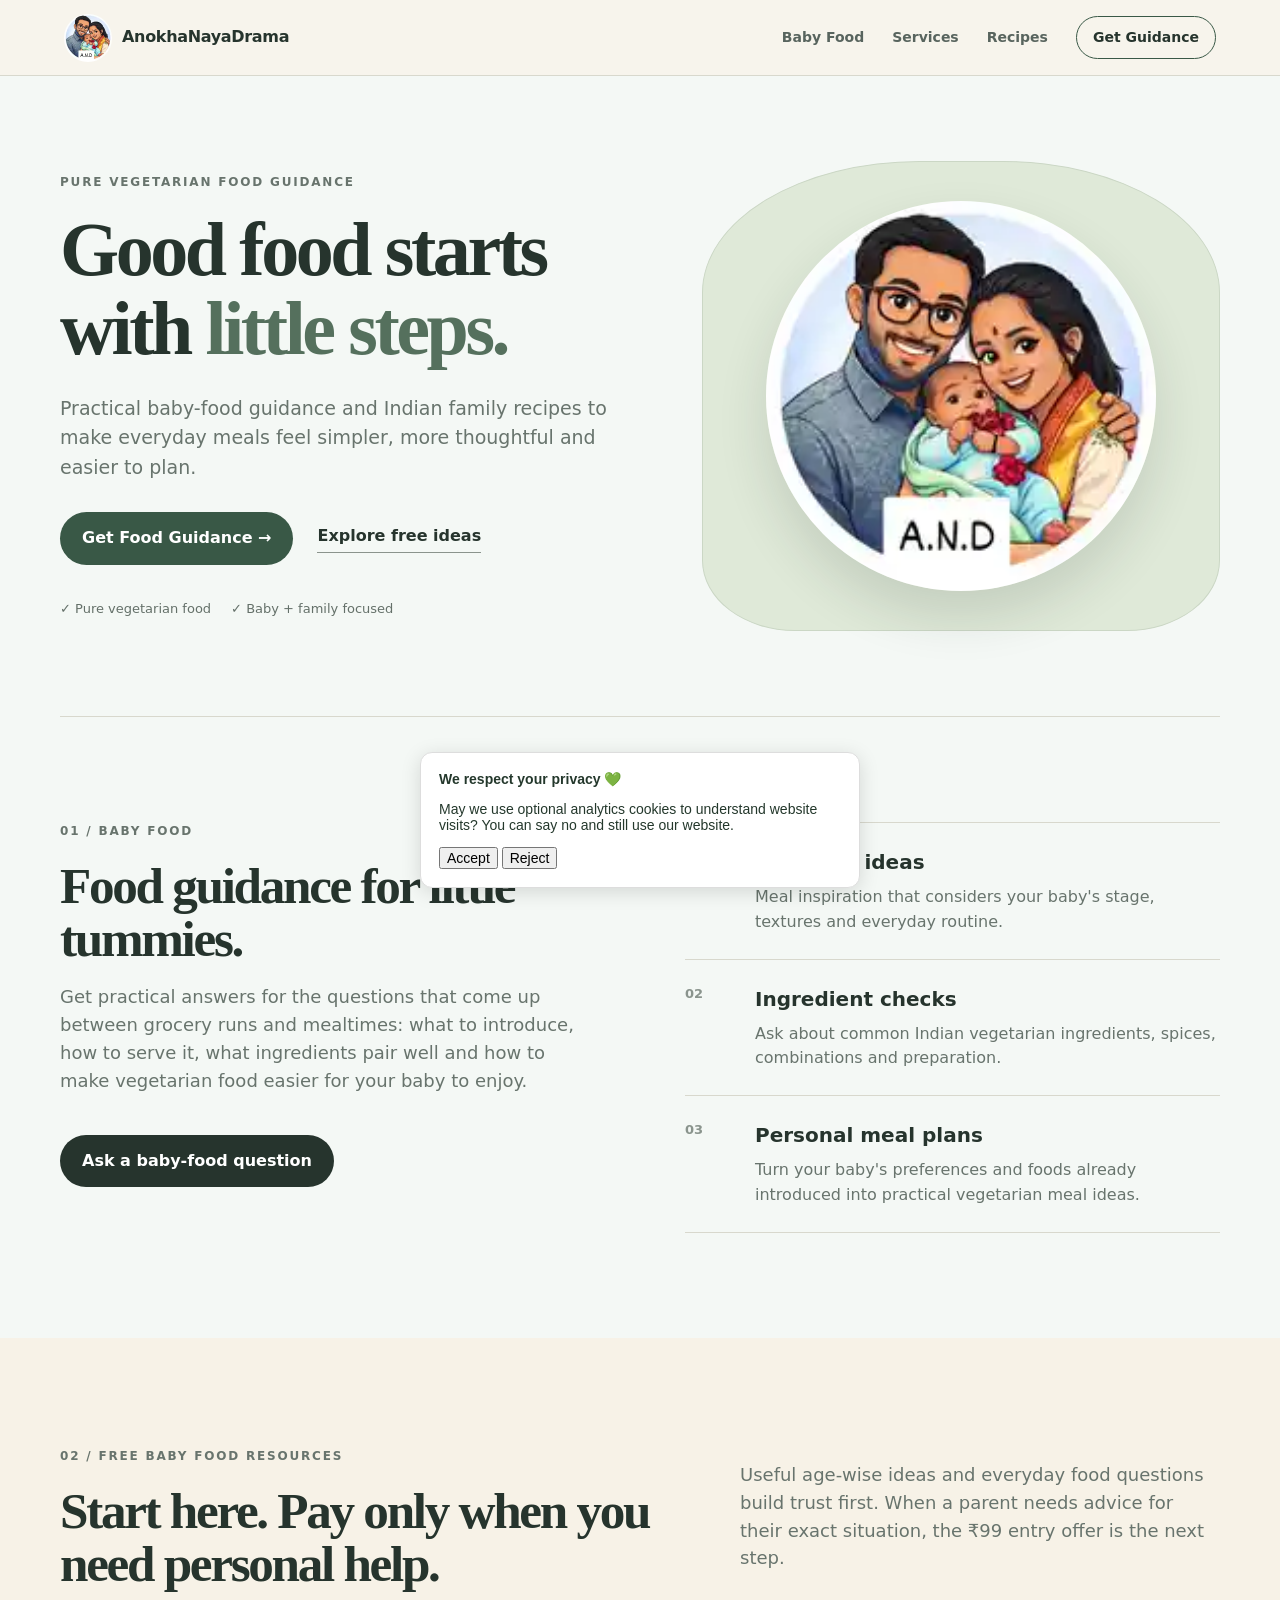
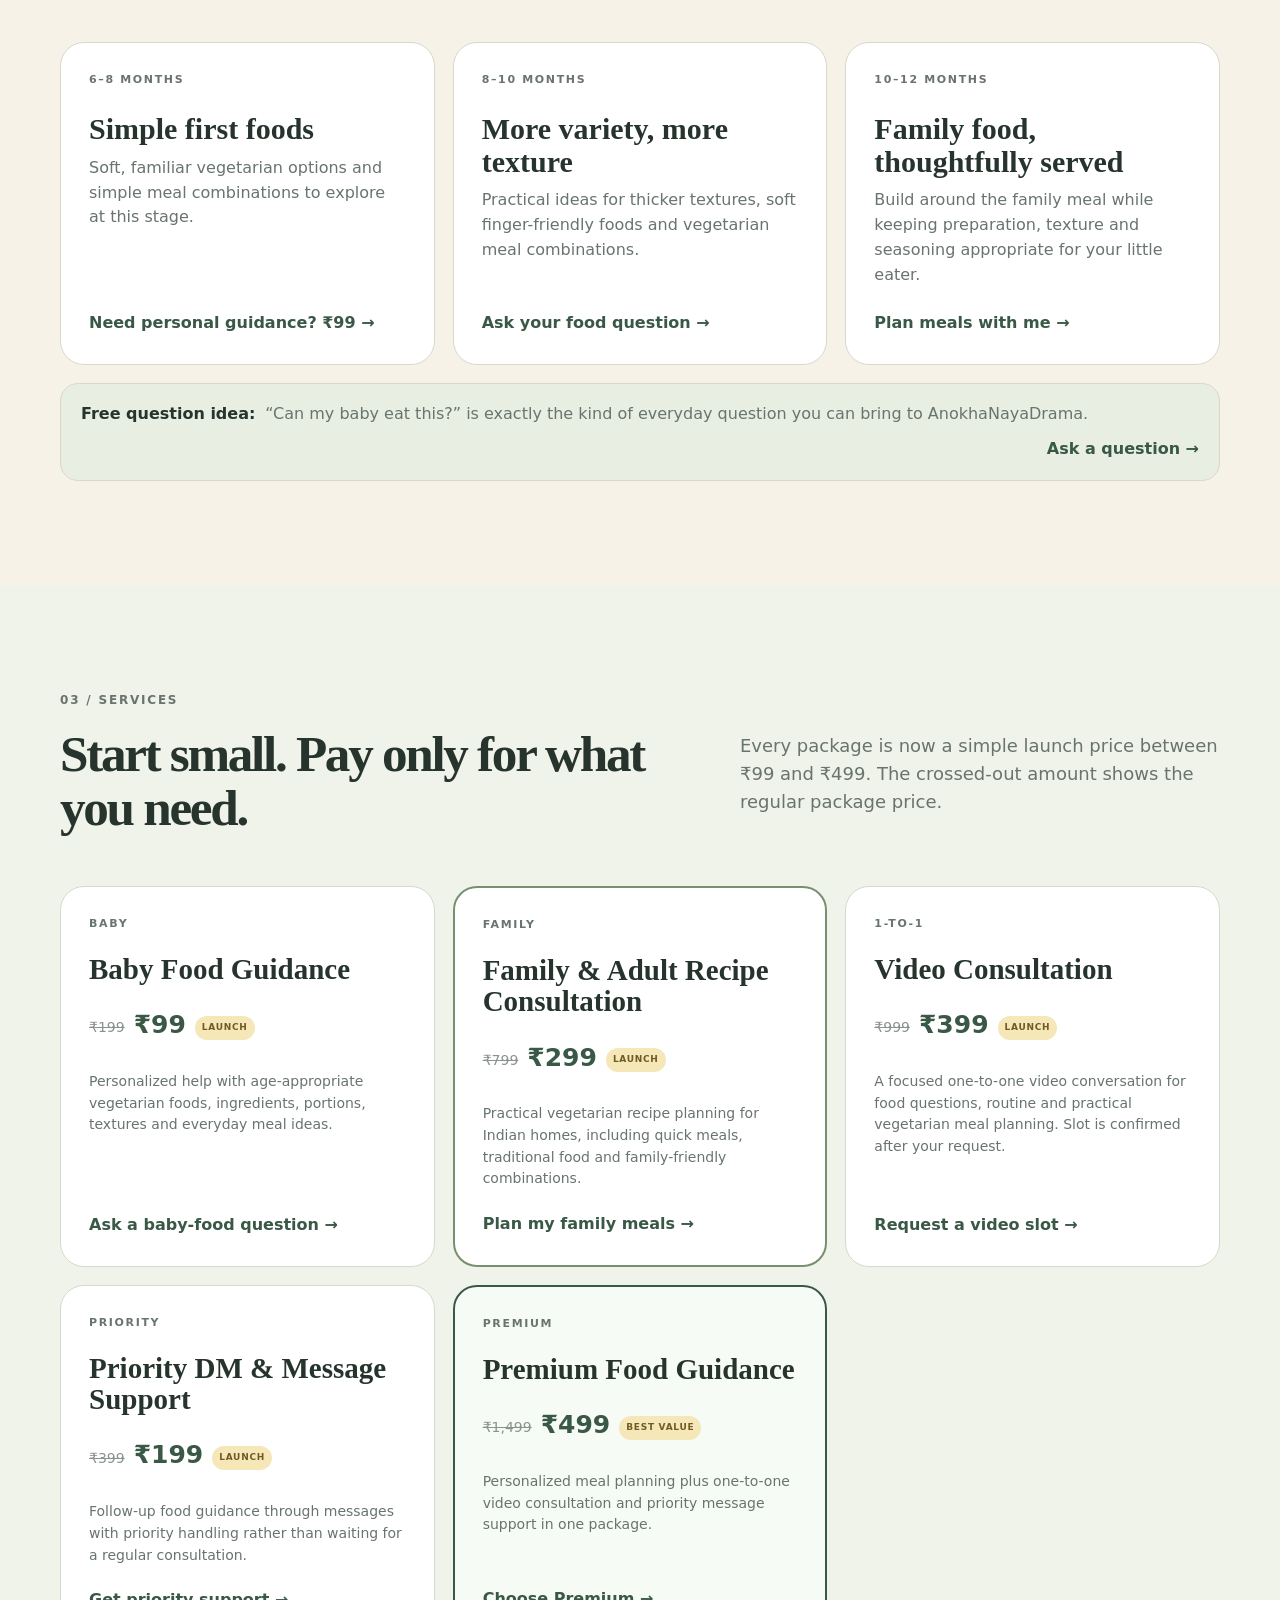
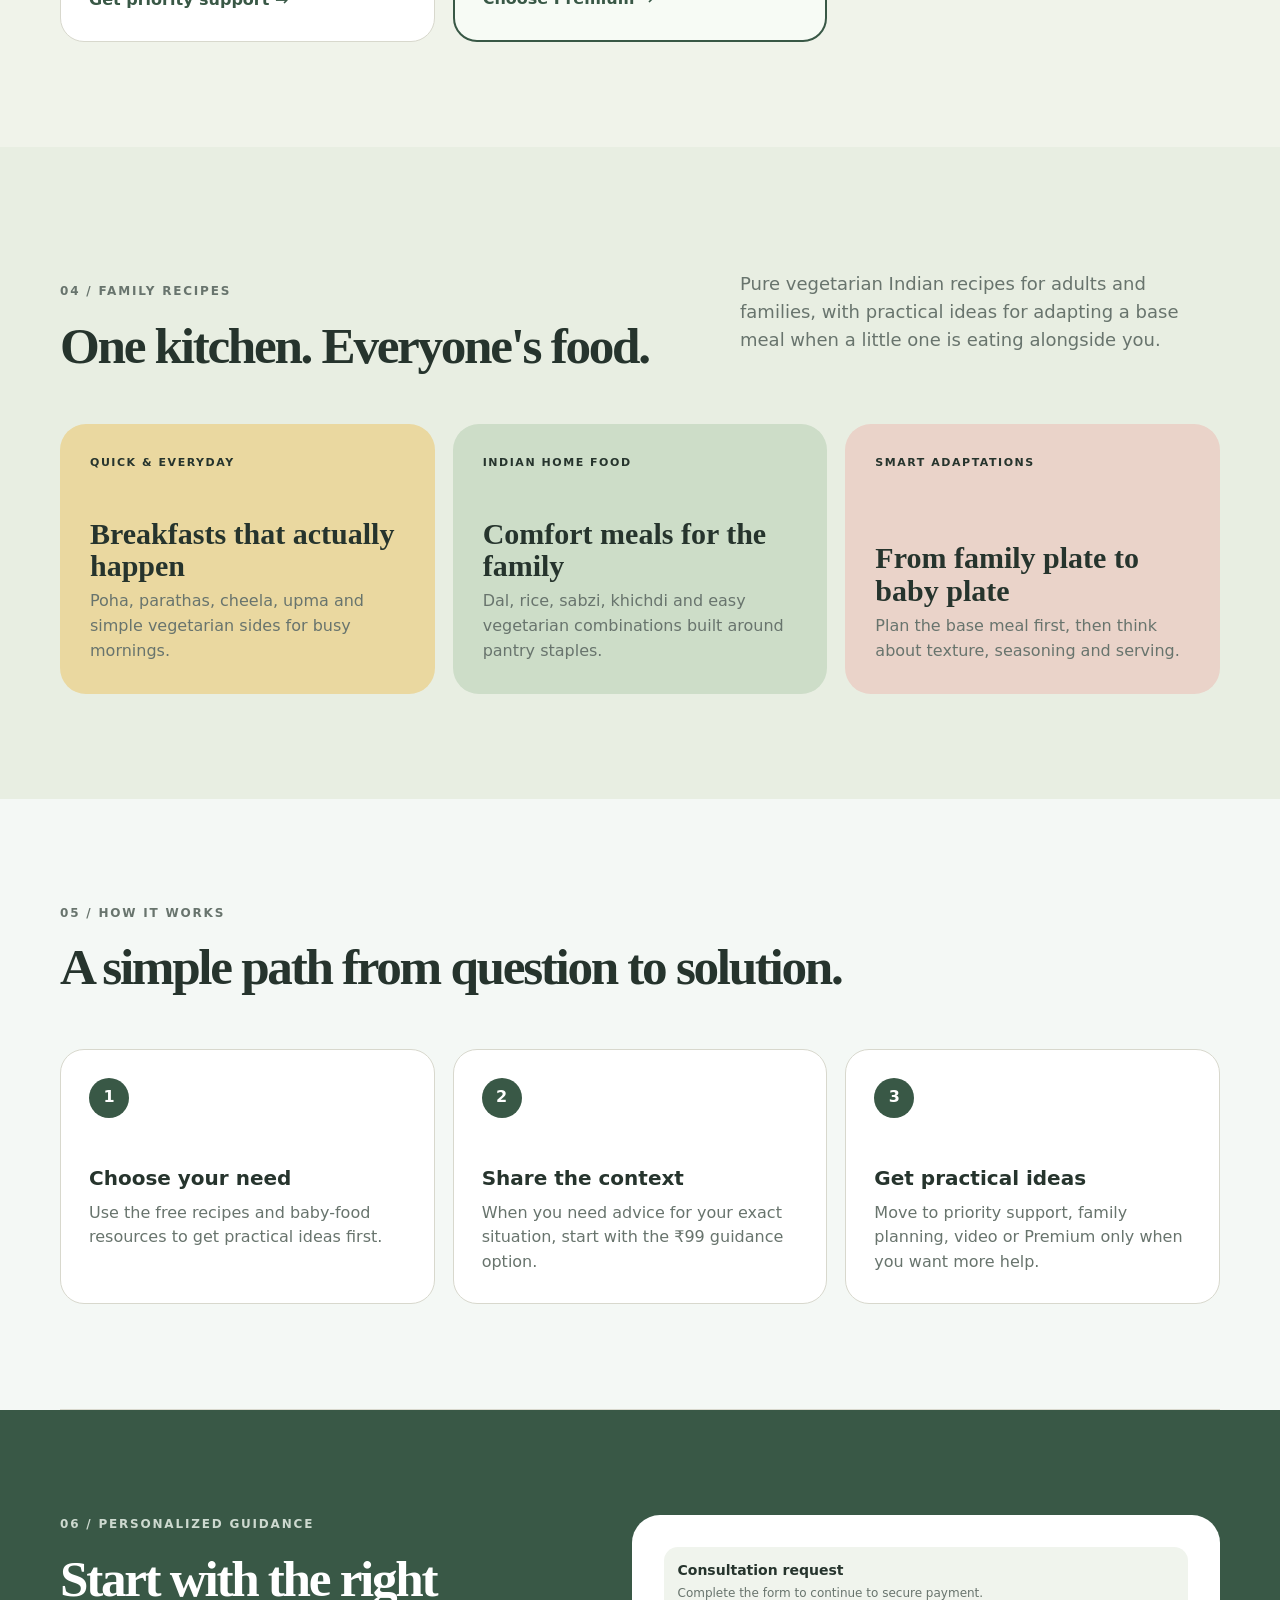
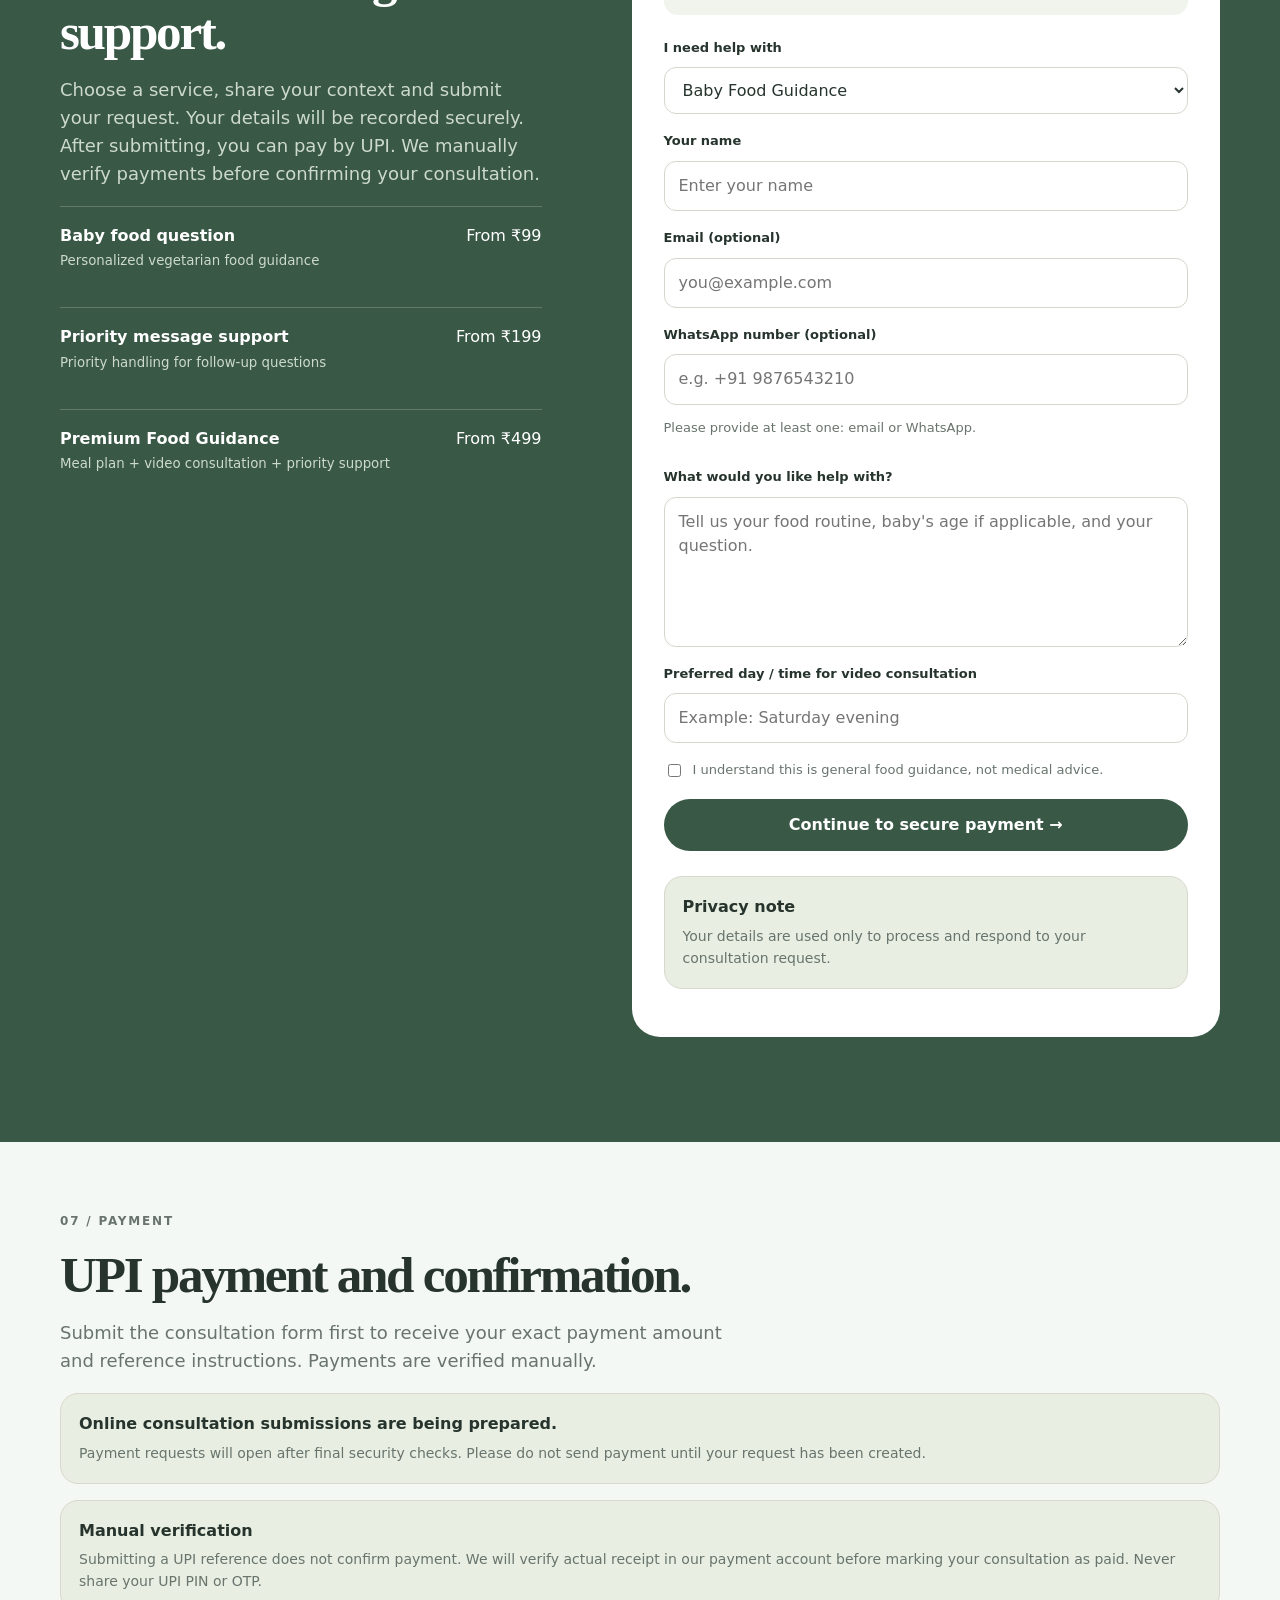
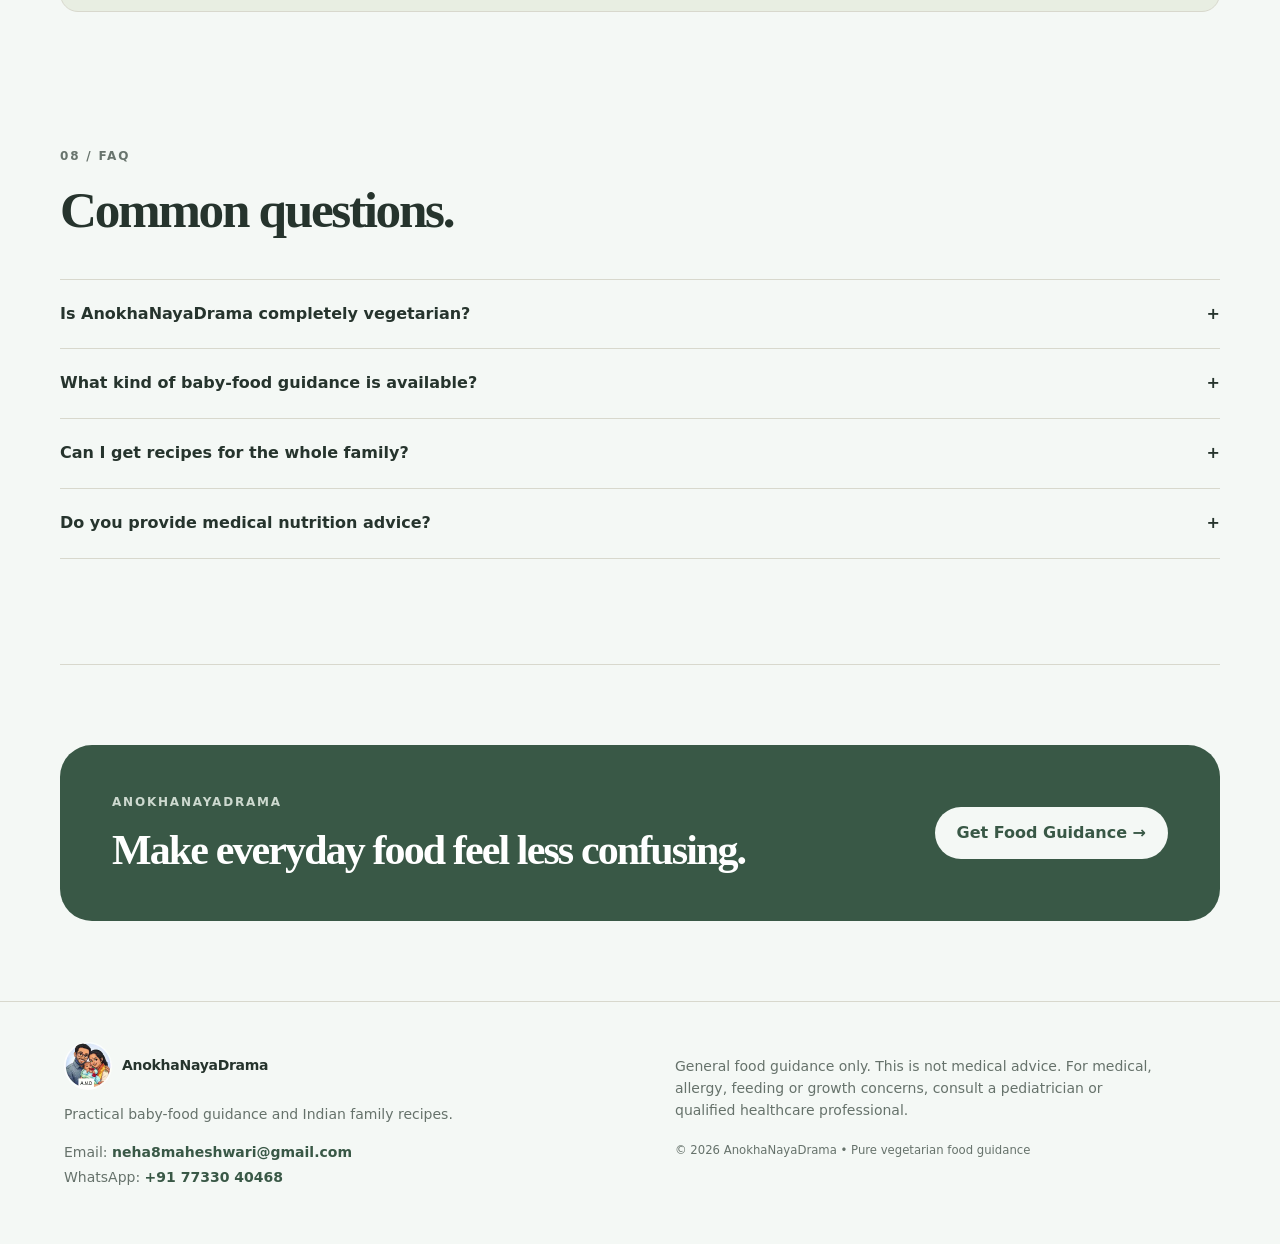
==== index.html @ 4d877fc1 "Add Google Analytics and privacy consent banner" ====
<!doctype html>
<html lang="en">

<head>
  <meta charset="utf-8">
  <meta name="viewport" content="width=device-width, initial-scale=1">
  <title>AnokhaNayaDrama | Pure Vegetarian Baby Food Guidance & Family Recipes</title>
  <meta name="description"
    content="Practical pure vegetarian baby-food guidance, Indian family recipes and personalized food guidance from AnokhaNayaDrama.">
  <meta name="theme-color" content="#f4f8f5">
  <meta property="og:title" content="AnokhaNayaDrama | Food Guidance for Little Tummies & Families">
  <meta property="og:description" content="Pure vegetarian baby-food guidance and practical Indian family recipes.">
  <meta property="og:type" content="website">
  <link rel="icon" href="assets/anokhanayadrama-logo.webp" type="image/webp">
  <link rel="stylesheet" href="styles.css">
  <script src="config.js"></script>
  <script type="application/ld+json">
  {"@context":"https://schema.org","@graph":[{"@type":"Organization","name":"AnokhaNayaDrama","url":"https://anokhanayadrama.naxus.io"},{"@type":"WebSite","name":"AnokhaNayaDrama","url":"https://anokhanayadrama.naxus.io"},{"@type":"ProfessionalService","name":"AnokhaNayaDrama Food Guidance","description":"Pure vegetarian Indian baby food guidance and family recipe planning.","serviceType":"General food guidance and recipe planning"}]}
  </script>
<script>
function startAnalytics() {
  if (window.analyticsStarted) return;
  window.analyticsStarted = true;
  window.dataLayer = window.dataLayer || [];
  function gtag(){dataLayer.push(arguments);}
  gtag('js', new Date());
  gtag('config', 'G-B8L126HL88');
  const s = document.createElement('script');
  s.async = true;
  s.src = 'https://www.googletagmanager.com/gtag/js?id=G-B8L126HL88';
  document.head.appendChild(s);
}
</script>
</head>

<body>
  <header class="site-header"><a class="brand" href="#top"><img class="brand-logo"
        src="assets/anokhanayadrama-logo.webp" alt="AnokhaNayaDrama logo"><span
        class="brand-name">AnokhaNayaDrama</span></a>
    <nav aria-label="Main navigation"><a href="#baby-food">Baby Food</a><a href="#services">Services</a><a
        href="#recipes">Recipes</a><a class="nav-cta" href="#consult">Get Guidance</a></nav>
  </header>
  <main id="top">
    <section class="section-wrap hero">
      <div>
        <p class="eyebrow">PURE VEGETARIAN FOOD GUIDANCE</p>
        <h1>Good food starts with <em>little steps.</em></h1>
        <p class="hero-text">Practical baby-food guidance and Indian family recipes to make everyday meals feel simpler,
          more thoughtful and easier to plan.</p>
        <div class="hero-actions"><a class="button primary" href="#consult">Get Food Guidance →</a><a class="text-link"
            href="#free-resources">Explore free ideas</a></div>
        <div class="trust-row"><span>✓ Pure vegetarian food</span><span>✓ Baby + family focused</span></div>
      </div>
      <div class="hero-card" aria-label="AnokhaNayaDrama family logo"><img class="hero-logo"
          src="assets/anokhanayadrama-logo.webp" alt="AnokhaNayaDrama family logo"></div>
    </section>
    <section id="baby-food" class="section-wrap section split-section">
      <div>
        <p class="eyebrow">01 / BABY FOOD</p>
        <h2>Food guidance for little tummies.</h2>
        <p>Get practical answers for the questions that come up between grocery runs and mealtimes: what to introduce,
          how to serve it, what ingredients pair well and how to make vegetarian food easier for your baby to enjoy.</p>
        <a class="button dark" href="#consult">Ask a baby-food question</a>
      </div>
      <div class="feature-list">
        <article><span>01</span>
          <div>
            <h3>Age-wise ideas</h3>
            <p>Meal inspiration that considers your baby's stage, textures and everyday routine.</p>
          </div>
        </article>
        <article><span>02</span>
          <div>
            <h3>Ingredient checks</h3>
            <p>Ask about common Indian vegetarian ingredients, spices, combinations and preparation.</p>
          </div>
        </article>
        <article><span>03</span>
          <div>
            <h3>Personal meal plans</h3>
            <p>Turn your baby's preferences and foods already introduced into practical vegetarian meal ideas.</p>
          </div>
        </article>
      </div>
    </section>
    <section id="free-resources" class="section free-resources-section">
      <div class="section-wrap">
        <div class="section-heading">
          <div>
            <p class="eyebrow">02 / FREE BABY FOOD RESOURCES</p>
            <h2>Start here. Pay only when you need personal help.</h2>
          </div>
          <p>Useful age-wise ideas and everyday food questions build trust first. When a parent needs advice for their
            exact situation, the ₹99 entry offer is the next step.</p>
        </div>
        <div class="resource-grid">
          <article class="resource-card"><span>6–8 MONTHS</span>
            <h3>Simple first foods</h3>
            <p>Soft, familiar vegetarian options and simple meal combinations to explore at this stage.</p><a
              href="#consult">Need personal guidance? ₹99 →</a>
          </article>
          <article class="resource-card"><span>8–10 MONTHS</span>
            <h3>More variety, more texture</h3>
            <p>Practical ideas for thicker textures, soft finger-friendly foods and vegetarian meal combinations.</p><a
              href="#consult">Ask your food question →</a>
          </article>
          <article class="resource-card"><span>10–12 MONTHS</span>
            <h3>Family food, thoughtfully served</h3>
            <p>Build around the family meal while keeping preparation, texture and seasoning appropriate for your little
              eater.</p><a href="#consult">Plan meals with me →</a>
          </article>
        </div>
        <div class="resource-strip"><strong>Free question idea:</strong><span>“Can my baby eat this?” is exactly the
            kind of everyday question you can bring to AnokhaNayaDrama.</span><a href="#consult">Ask a question →</a>
        </div>
      </div>
    </section>
    <section id="services" class="section services-section launch-pricing">
      <div class="section-wrap">
        <div class="section-heading">
          <div>
            <p class="eyebrow">03 / SERVICES</p>
            <h2>Start small. Pay only for what you need.</h2>
          </div>
          <p>Every package is now a simple launch price between ₹99 and ₹499. The crossed-out amount shows the regular
            package price.</p>
        </div>
        <div class="service-grid">
          <article class="service-card"><span class="service-tag">BABY</span>
            <h3>Baby Food Guidance</h3>
            <div class="price-row"><span class="original-price">₹199</span><strong>₹99</strong><span
                class="launch-badge">LAUNCH</span></div>
            <p>Personalized help with age-appropriate vegetarian foods, ingredients, portions, textures and everyday
              meal ideas.</p><a href="#consult" data-service="Baby Food Guidance">Ask a baby-food question →</a>
          </article>
          <article class="service-card"><span class="service-tag">FAMILY</span>
            <h3>Family &amp; Adult Recipe Consultation</h3>
            <div class="price-row"><span class="original-price">₹799</span><strong>₹299</strong><span
                class="launch-badge">LAUNCH</span></div>
            <p>Practical vegetarian recipe planning for Indian homes, including quick meals, traditional food and
              family-friendly combinations.</p><a href="#consult" data-service="Family & Adult Recipe Consultation">Plan
              my family meals →</a>
          </article>
          <article class="service-card"><span class="service-tag">1-TO-1</span>
            <h3>Video Consultation</h3>
            <div class="price-row"><span class="original-price">₹999</span><strong>₹399</strong><span
                class="launch-badge">LAUNCH</span></div>
            <p>A focused one-to-one video conversation for food questions, routine and practical vegetarian meal
              planning. Slot is confirmed after your request.</p><a href="#consult"
              data-service="1-to-1 Video Consultation">Request a video slot →</a>
          </article>
          <article class="service-card"><span class="service-tag">PRIORITY</span>
            <h3>Priority DM &amp; Message Support</h3>
            <div class="price-row"><span class="original-price">₹399</span><strong>₹199</strong><span
                class="launch-badge">LAUNCH</span></div>
            <p>Follow-up food guidance through messages with priority handling rather than waiting for a regular
              consultation.</p><a href="#consult" data-service="Priority DM & Message Support">Get priority support
              →</a>
          </article>
          <article class="service-card"><span class="service-tag">PREMIUM</span>
            <h3>Premium Food Guidance</h3>
            <div class="price-row"><span class="original-price">₹1,499</span><strong>₹499</strong><span
                class="launch-badge">BEST VALUE</span></div>
            <p>Personalized meal planning plus one-to-one video consultation and priority message support in one
              package.</p><a href="#consult" data-service="Premium Food Guidance">Choose Premium →</a>
          </article>
        </div>
      </div>
    </section>
    <section id="recipes" class="section recipes-section">
      <div class="section-wrap">
        <div class="section-heading">
          <div>
            <p class="eyebrow">04 / FAMILY RECIPES</p>
            <h2>One kitchen. Everyone's food.</h2>
          </div>
          <p>Pure vegetarian Indian recipes for adults and families, with practical ideas for adapting a base meal when
            a little one is eating alongside you.</p>
        </div>
        <div class="recipe-grid">
          <article class="recipe-card card-sun"><span>QUICK &amp; EVERYDAY</span>
            <h3>Breakfasts that actually happen</h3>
            <p>Poha, parathas, cheela, upma and simple vegetarian sides for busy mornings.</p>
          </article>
          <article class="recipe-card card-leaf"><span>INDIAN HOME FOOD</span>
            <h3>Comfort meals for the family</h3>
            <p>Dal, rice, sabzi, khichdi and easy vegetarian combinations built around pantry staples.</p>
          </article>
          <article class="recipe-card card-spice"><span>SMART ADAPTATIONS</span>
            <h3>From family plate to baby plate</h3>
            <p>Plan the base meal first, then think about texture, seasoning and serving.</p>
          </article>
        </div>
      </div>
    </section>
    <section id="how-it-works" class="section-wrap section process-section">
      <p class="eyebrow">05 / HOW IT WORKS</p>
      <h2>A simple path from question to solution.</h2>
      <div class="steps">
        <div><b>1</b>
          <h3>Choose your need</h3>
          <p>Use the free recipes and baby-food resources to get practical ideas first.</p>
        </div>
        <div><b>2</b>
          <h3>Share the context</h3>
          <p>When you need advice for your exact situation, start with the ₹99 guidance option.</p>
        </div>
        <div><b>3</b>
          <h3>Get practical ideas</h3>
          <p>Move to priority support, family planning, video or Premium only when you want more help.</p>
        </div>
      </div>
    </section>
    <section id="consult" class="section consult-section">
      <div class="section-wrap consult-grid">
        <div>
          <p class="eyebrow">06 / PERSONALIZED GUIDANCE</p>
          <h2>Start with the right support.</h2>
          <p class="consult-intro">Choose a service, share your context and submit your request. Your details will be
            recorded securely. After submitting, you can pay by UPI. We manually verify payments before confirming your
            consultation.</p>
          <div class="price-note"><strong>Baby food question</strong><span>From ₹99</span><small>Personalized vegetarian
              food guidance</small></div>
          <div class="price-note"><strong>Priority message support</strong><span>From ₹199</span><small>Priority
              handling for follow-up questions</small></div>
          <div class="price-note"><strong>Premium Food Guidance</strong><span>From ₹499</span><small>Meal plan + video
              consultation + priority support</small></div>
        </div>
        <form id="consult-form" class="consult-form">
          <div class="form-heading"><strong>Consultation request</strong><span>Complete the form to continue to secure
              payment.</span></div><label for="track">I need help with</label><select id="track" name="service"
            required>
            <option>Baby Food Guidance</option>
            <option>Family &amp; Adult Recipe Consultation</option>
            <option>1-to-1 Video Consultation</option>
            <option>Priority DM &amp; Message Support</option>
            <option>Premium Food Guidance</option>
          </select><label for="name">Your name</label><input id="name" name="name" required minlength="2"
            maxlength="100" placeholder="Enter your name"><label for="email">Email (optional)</label><input id="email"
            name="email" type="email" maxlength="254" autocomplete="email" placeholder="you@example.com"><label
            for="whatsapp">WhatsApp number (optional)</label><input id="whatsapp" name="whatsapp" type="tel"
            maxlength="30" autocomplete="tel" placeholder="e.g. +91 9876543210"><small class="field-help">Please provide
            at least one: email or WhatsApp.</small><label for="question">What would you like help
            with?</label><textarea id="question" name="details" required minlength="10" maxlength="2000" rows="5"
            placeholder="Tell us your food routine, baby's age if applicable, and your question."></textarea><label
            for="preferredSlot">Preferred day / time for video consultation</label><input id="preferredSlot"
            name="preferredSlot" maxlength="200" placeholder="Example: Saturday evening"><label class="check"><input
              type="checkbox" id="consent" required><span>I understand this is general food guidance, not medical
              advice.</span></label>

          <div class="cf-turnstile" data-sitekey="0x4AAAAAAFvsqu5qs-dmxgSx" data-theme="light">
          </div>

          <button id="submit-btn" class="button primary full" type="submit">Continue to secure
            payment →</button>
          <p id="form-message" class="form-error" role="alert" hidden></p>
          <p class="payment-note"><strong>Privacy note</strong><span>Your details are used only to process and respond
              to your consultation request.</span></p>
        </form>
      </div>
    </section>
    <section id="payment" class="section-wrap section payment-section">
      <p class="eyebrow">07 / PAYMENT</p>
      <h2>UPI payment and confirmation.</h2>
      <p class="payment-intro">Submit the consultation form first to receive your exact payment amount and reference
        instructions. Payments are verified manually.</p>
      <div id="payment-panel" class="upi-panel" hidden>
        <div id="payment-steps">
        <p class="eyebrow">YOUR CONSULTATION REQUEST</p>
        <h3 id="payment-service"></h3>
        <p>Amount to pay: <strong id="payment-amount"></strong></p>
        <p class="field-help">UPI ID: <strong>7733040468@ybl</strong> · Confirm the recipient name and amount in your
          UPI app before paying.</p>
        <div class="upi-actions">
          <a id="upi-pay-link" class="button primary" href="#payment">Pay Now with UPI</a>
          <div class="upi-qr-box"><img id="upi-qr" alt="UPI payment QR code" width="200" height="200">
            <p>Scan this QR using a UPI app. Confirm the amount before paying.</p>
          </div>
        </div>
        <form id="reference-form" class="reference-form">
          <label for="upi-reference">After payment, enter the last 4 digits of your UPI transaction ID / UTR</label>
          <input id="upi-reference" name="upiReference" required minlength="4" maxlength="4" inputmode="numeric"
            pattern="[0-9]{4}" autocomplete="off" placeholder="Last 4 digits, e.g. 4821">
          <button id="reference-submit" class="button primary" type="submit">Submit payment reference</button>
          <p id="reference-message" role="status" hidden></p>
        </form>
        </div>
        <div id="payment-done" hidden>
          <p class="eyebrow">THANK YOU</p>
          <h3>We have received your payment details.</h3>
          <p id="payment-done-text"></p>
          <p class="field-help">Your payment is safe with us. There's no need to pay again.</p>
        </div>
      </div>
      <p id="payment-gate-note" class="payment-note"><strong>Online consultation submissions are being
          prepared.</strong><span>Payment requests will open after final security checks. Please do not send payment
          until your request has been created.</span></p>
      <div class="payment-note"><strong>Manual verification</strong><span>Submitting a UPI reference does not confirm
          payment. We will verify actual receipt in our payment account before marking your consultation as paid. Never
          share your UPI PIN or OTP.</span></div>
    </section>
    <section class="section-wrap section faq-section">
      <p class="eyebrow">08 / FAQ</p>
      <h2>Common questions.</h2>
      <div class="faq-list">
        <details>
          <summary>Is AnokhaNayaDrama completely vegetarian?<span>+</span></summary>
          <p>Yes. AnokhaNayaDrama is focused on pure vegetarian food guidance and recipes for babies, adults and
            families.</p>
        </details>
        <details>
          <summary>What kind of baby-food guidance is available?<span>+</span></summary>
          <p>Practical questions about age-appropriate foods, meal ideas, ingredients, spices, portions, textures and
            everyday feeding routines. Medical, allergy or growth concerns should be discussed with a pediatrician or
            qualified dietitian.</p>
        </details>
        <details>
          <summary>Can I get recipes for the whole family?<span>+</span></summary>
          <p>Yes. AnokhaNayaDrama covers Indian home-style adult and family recipes, including quick meals and ways to
            adapt a family dish for a younger eater.</p>
        </details>
        <details>
          <summary>Do you provide medical nutrition advice?<span>+</span></summary>
          <p>No. The service is for general food guidance and recipe planning, not diagnosis or treatment. For medical
            conditions, allergies, feeding difficulties or growth concerns, please consult a qualified healthcare
            professional.</p>
        </details>
      </div>
    </section>
    <section class="final-cta section-wrap">
      <div>
        <p class="eyebrow">ANOKHANAYADRAMA</p>
        <h2>Make everyday food feel less confusing.</h2>
      </div><a class="button light" href="#consult">Get Food Guidance →</a>
    </section>
  </main>
  <footer class="footer">
    <div>
      <div class="brand"><img class="brand-logo" src="assets/anokhanayadrama-logo.webp" alt="AnokhaNayaDrama logo"><span
          class="brand-name">AnokhaNayaDrama</span></div>
      <p>Practical baby-food guidance and Indian family recipes.</p>
      <p class="footer-contact">Email: <a
          href="mailto:neha8maheshwari@gmail.com">neha8maheshwari@gmail.com</a><br>WhatsApp: <a
          href="https://wa.me/917733040468" target="_blank" rel="noopener">+91 77330 40468</a></p>
    </div>
    <div>
      <p>General food guidance only. This is not medical advice. For medical, allergy, feeding or growth concerns,
        consult a pediatrician or qualified healthcare professional.</p><small>© 2026 AnokhaNayaDrama • Pure vegetarian
        food guidance</small>
    </div>
  </footer>

  <script src="https://challenges.cloudflare.com/turnstile/v0/api.js" async defer>
  </script>

  <script src="app.js" defer></script>
<div id="cookie-banner" role="dialog" aria-label="Privacy choices" style="position:fixed;bottom:12px;left:12px;right:12px;max-width:440px;margin:auto;background:white;color:#24382c;padding:18px;border:1px solid #ddd;border-radius:12px;box-shadow:0 4px 20px #0002;z-index:9999;font:14px Arial,sans-serif">
  <strong>We respect your privacy 💚</strong>
  <p>May we use optional analytics cookies to understand website visits? You can say no and still use our website.</p>
  <button type="button" id="accept-analytics">Accept</button>
  <button type="button" id="reject-analytics">Reject</button>
</div>
<script>
(function () {
  const banner = document.getElementById('cookie-banner');
  const choice = localStorage.getItem('analytics-consent');
  if (choice === 'accepted') {
    banner.hidden = true;
    banner.style.display = 'none';
    startAnalytics();
  } else if (choice === 'rejected') {
    banner.hidden = true;
    banner.style.display = 'none';
  }
  document.getElementById('accept-analytics').onclick = function () {
    localStorage.setItem('analytics-consent', 'accepted');
    banner.style.display = 'none';
    startAnalytics();
  };
  document.getElementById('reject-analytics').onclick = function () {
    localStorage.setItem('analytics-consent', 'rejected');
    banner.style.display = 'none';
  };
})();
</script>
</body>

</html>
---- styles.css ----
:root {
    font-family: 'DM Sans', system-ui, sans-serif;
    color: #26342d;
    background: #f4f8f5;
    font-synthesis: none;
    --ink: #26342d;
    --muted: #68746d;
    --paper: #f4f8f5;
    --sage: #dfe9d8;
    --green: #395846;
    --sun: #ead8a0;
    --rose: #ead3c9;
    --line: #d8d8cd
}

* {
    box-sizing: border-box
}

html {
    scroll-behavior: smooth
}

body {
    margin: 0;
    background: var(--paper);
    color: var(--ink);
    font-size: 16px;
    line-height: 1.55
}

a {
    color: inherit;
    text-decoration: none
}

button,
input,
select,
textarea {
    font: inherit
}

.site-header {
    height: 76px;
    display: flex;
    align-items: center;
    justify-content: space-between;
    padding: 0 5vw;
    border-bottom: 1px solid var(--line);
    background: rgba(247, 244, 236, .96);
    position: sticky;
    top: 0;
    z-index: 10
}

.brand {
    display: flex;
    align-items: center;
    gap: 10px;
    font-weight: 700;
    letter-spacing: -.02em
}

.brand-logo {
    width: 48px;
    height: 48px;
    object-fit: cover;
    border-radius: 50%
}

.brand-name {
    white-space: nowrap
}

.brand-mark {
    width: 34px;
    height: 34px;
    border-radius: 50%;
    display: grid;
    place-items: center;
    background: var(--green);
    color: #fff;
    font-family: Georgia, serif;
    font-size: 19px
}

nav {
    display: flex;
    align-items: center;
    gap: 28px;
    font-size: 14px;
    font-weight: 600
}

nav a:not(.nav-cta) {
    color: #58645e
}

.nav-cta {
    padding: 10px 16px;
    border: 1px solid var(--green);
    border-radius: 999px
}

.section-wrap {
    width: min(1160px, calc(100% - 40px));
    margin-inline: auto
}

.hero {
    min-height: 640px;
    display: grid;
    grid-template-columns: 1.05fr .95fr;
    gap: 70px;
    align-items: center;
    padding: 78px 0
}

.eyebrow {
    font-size: 12px;
    font-weight: 700;
    letter-spacing: .15em;
    color: #68746d;
    margin: 0 0 18px
}

.hero h1,
h2 {
    font-family: 'Playfair Display', Georgia, serif;
    letter-spacing: -.045em;
    line-height: 1.04;
    margin: 0
}

.hero h1 {
    font-size: clamp(46px, 6vw, 76px);
    max-width: 700px
}

.hero h1 em {
    color: #55705d;
    font-style: normal
}

.hero-text {
    font-size: 19px;
    color: var(--muted);
    max-width: 650px;
    margin: 26px 0 30px
}

.hero-actions {
    display: flex;
    align-items: center;
    gap: 24px;
    flex-wrap: wrap
}

.button {
    display: inline-flex;
    align-items: center;
    justify-content: center;
    gap: 12px;
    border: 0;
    border-radius: 999px;
    padding: 14px 22px;
    font-weight: 700;
    cursor: pointer
}

.button.primary {
    background: var(--green);
    color: #fff
}

.button.dark {
    background: var(--ink);
    color: #fff;
    margin-top: 22px
}

.button.light {
    background: #f4f8f5;
    color: var(--green)
}

.full {
    width: 100%
}

.text-link {
    font-weight: 700;
    border-bottom: 1px solid #8b948d;
    padding-bottom: 3px
}

.trust-row {
    display: flex;
    gap: 20px;
    flex-wrap: wrap;
    margin-top: 34px;
    color: #647069;
    font-size: 13px
}

.hero-card {
    height: 470px;
    border-radius: 42% 42% 18% 18% / 28% 28% 15% 15%;
    background: var(--sage);
    position: relative;
    display: grid;
    place-items: center;
    border: 1px solid #cbd7c5
}

.hero-logo {
    width: min(86%, 390px);
    height: auto;
    border-radius: 50%;
    box-shadow: 0 25px 50px rgba(38, 52, 45, .14)
}

.hero-bowl {
    width: 260px;
    height: 260px;
    border-radius: 50%;
    background: #ffffff;
    box-shadow: 0 25px 50px rgba(38, 52, 45, .12);
    display: flex;
    flex-direction: column;
    align-items: center;
    justify-content: center;
    text-align: center;
    transform: rotate(-5deg)
}

.hero-bowl span {
    font-size: 13px;
    color: #8b6d38;
    letter-spacing: .18em
}

.hero-bowl strong {
    font-family: 'Playfair Display', serif;
    font-size: 30px;
    line-height: 1.05;
    margin: 10px 0
}

.hero-bowl small {
    color: var(--muted)
}

.food-orbit {
    position: absolute;
    width: 72px;
    height: 72px;
    border-radius: 50%;
    display: grid;
    place-items: center;
    background: #ffffff;
    font-size: 30px;
    box-shadow: 0 12px 28px rgba(38, 52, 45, .12)
}

.orbit-one {
    top: 52px;
    left: 36px
}

.orbit-two {
    right: 32px;
    top: 160px
}

.orbit-three {
    bottom: 48px;
    left: 55px
}

.section {
    padding: 105px 0
}

.split-section {
    display: grid;
    grid-template-columns: 1fr 1fr;
    gap: 90px;
    border-top: 1px solid var(--line)
}

h2 {
    font-size: clamp(38px, 4vw, 58px)
}

.split-section>div:first-child p:not(.eyebrow),
.section-heading>p,
.process-section>p:not(.eyebrow),
.consult-intro {
    color: var(--muted);
    font-size: 18px;
    max-width: 580px
}

.feature-list {
    display: grid;
    gap: 0
}

.feature-list article {
    display: grid;
    grid-template-columns: 50px 1fr;
    gap: 20px;
    padding: 24px 0;
    border-top: 1px solid var(--line)
}

.feature-list article:last-child {
    border-bottom: 1px solid var(--line)
}

.feature-list span {
    font-size: 13px;
    font-weight: 700;
    color: #8a948d
}

.feature-list h3,
.steps h3,
.recipe-card h3 {
    margin: 0 0 7px;
    font-size: 20px
}

.feature-list p,
.steps p,
.recipe-card p {
    margin: 0;
    color: var(--muted)
}

.recipes-section {
    background: #e8eee2
}

.section-heading {
    display: grid;
    grid-template-columns: 1fr .8fr;
    gap: 80px;
    align-items: end
}

.recipe-grid {
    display: grid;
    grid-template-columns: repeat(3, 1fr);
    gap: 18px;
    margin-top: 52px
}

.recipe-card {
    min-height: 270px;
    border-radius: 26px;
    padding: 30px;
    display: flex;
    flex-direction: column;
    justify-content: flex-end
}

.recipe-card span {
    font-size: 11px;
    letter-spacing: .14em;
    font-weight: 700;
    margin-bottom: auto
}

.recipe-card h3 {
    font-family: 'Playfair Display', Georgia, serif;
    font-size: 30px;
    line-height: 1.08
}

.card-sun {
    background: var(--sun)
}

.card-leaf {
    background: #cdddc8
}

.card-spice {
    background: var(--rose)
}

.process-section {
    border-bottom: 1px solid var(--line)
}

.steps {
    display: grid;
    grid-template-columns: repeat(3, 1fr);
    gap: 18px;
    margin-top: 55px
}

.steps>div {
    background: #ffffff;
    border: 1px solid var(--line);
    border-radius: 24px;
    padding: 28px
}

.steps b {
    display: grid;
    place-items: center;
    width: 40px;
    height: 40px;
    border-radius: 50%;
    background: var(--green);
    color: #fff;
    margin-bottom: 45px
}

.consult-section {
    background: var(--green);
    color: #fff
}

.consult-grid {
    display: grid;
    grid-template-columns: .9fr 1.1fr;
    gap: 90px
}

.consult-section .eyebrow,
.consult-section .consult-intro {
    color: #cdd9cf
}

.consult-section h2 {
    max-width: 550px
}

.price-note {
    padding: 17px 0;
    border-top: 1px solid rgba(255, 255, 255, .2);
    display: grid;
    grid-template-columns: 1fr auto;
    gap: 3px 20px;
    margin-top: 18px
}

.price-note small {
    grid-column: 1/-1;
    color: #cdd9cf
}

.consult-form {
    background: #ffffff;
    color: var(--ink);
    border-radius: 28px;
    padding: 32px;
    display: grid;
    gap: 9px
}

.consult-form label {
    font-size: 13px;
    font-weight: 700;
    margin-top: 8px
}

.consult-form input:not([type=checkbox]),
.consult-form select,
.consult-form textarea {
    width: 100%;
    border: 1px solid #d5d7ce;
    border-radius: 12px;
    background: #fff;
    padding: 12px 14px;
    color: var(--ink);
    outline: none
}

.consult-form input:focus,
.consult-form select:focus,
.consult-form textarea:focus {
    border-color: var(--green);
    box-shadow: 0 0 0 3px rgba(57, 88, 70, .12)
}

.check {
    display: flex;
    align-items: flex-start;
    gap: 9px;
    font-weight: 400 !important;
    color: var(--muted)
}

.check input {
    margin-top: 4px
}

.success {
    background: #e5f0df;
    border-radius: 12px;
    padding: 14px;
    color: #31523d;
    font-size: 14px;
    display: grid;
    gap: 8px
}

.payment-success .button {
    width: 100%;
    margin-top: 4px
}

.payment-success span {
    color: #52665a
}

.payment-success small {
    color: #52665a
}

.faq-section {
    border-bottom: 1px solid var(--line)
}

.faq-list {
    margin-top: 42px
}

.faq-list details {
    border-top: 1px solid var(--line);
    padding: 22px 0
}

.faq-list details:last-child {
    border-bottom: 1px solid var(--line)
}

summary {
    cursor: pointer;
    list-style: none;
    display: flex;
    justify-content: space-between;
    gap: 20px;
    font-weight: 700
}

summary::-webkit-details-marker {
    display: none
}

.faq-list p {
    color: var(--muted);
    max-width: 850px;
    margin: 13px 0 0
}

.final-cta {
    margin-top: 80px;
    margin-bottom: 80px;
    border-radius: 32px;
    background: var(--green);
    color: #fff;
    padding: 48px 52px;
    display: flex;
    align-items: center;
    justify-content: space-between;
    gap: 30px
}

.final-cta .eyebrow {
    color: #cdd9cf
}

.final-cta h2 {
    font-size: 42px;
    max-width: 650px
}

.footer {
    border-top: 1px solid var(--line);
    padding: 40px 5vw;
    display: grid;
    grid-template-columns: 1fr 1fr;
    gap: 70px;
    color: #66726b;
    font-size: 14px
}

.footer .brand {
    color: var(--ink)
}

.footer p {
    max-width: 480px
}

.footer small {
    display: block;
    margin-top: 20px
}

@media(max-width:820px) {
    nav a:not(.nav-cta) {
        display: none
    }

    .hero,
    .split-section,
    .consult-grid,
    .section-heading,
    .footer {
        grid-template-columns: 1fr
    }

    .hero {
        padding: 55px 0;
        gap: 45px
    }

    .hero-card {
        height: 350px
    }

    .section {
        padding: 75px 0
    }

    .recipe-grid,
    .steps {
        grid-template-columns: 1fr
    }

    .final-cta {
        margin-top: 55px;
        margin-bottom: 55px;
        padding: 34px 26px;
        align-items: flex-start;
        flex-direction: column
    }

    .final-cta h2 {
        font-size: 35px
    }

    .footer {
        gap: 30px
    }

    .consult-grid {
        gap: 45px
    }
}

@media(max-width:520px) {
    .site-header {
        height: 68px
    }

    .brand {
        font-size: 14px
    }

    .brand-logo {
        width: 42px;
        height: 42px
    }

    .brand-mark {
        width: 30px;
        height: 30px
    }

    .nav-cta {
        padding: 8px 12px;
        font-size: 12px
    }

    .section-wrap {
        width: calc(100% - 28px)
    }

    .hero h1 {
        font-size: 45px
    }

    .hero-text {
        font-size: 17px
    }

    .hero-card {
        height: 310px
    }

    .hero-bowl {
        width: 210px;
        height: 210px
    }

    .hero-bowl strong {
        font-size: 25px
    }

    .food-orbit {
        width: 58px;
        height: 58px;
        font-size: 24px
    }

    .orbit-one {
        top: 25px;
        left: 20px
    }

    .orbit-two {
        right: 18px;
        top: 105px
    }

    .orbit-three {
        bottom: 24px;
        left: 28px
    }

    .button {
        width: 100%
    }

    .hero-actions {
        gap: 15px
    }

    .text-link {
        margin: auto
    }

    .trust-row {
        gap: 10px;
        font-size: 12px
    }

    .recipe-card {
        min-height: 230px
    }

    .consult-form {
        padding: 22px
    }

    .final-cta .button {
        width: 100%
    }
}

.services-section {
    background: #f0f3ea
}

.service-grid {
    display: grid;
    grid-template-columns: repeat(3, 1fr);
    gap: 18px;
    margin-top: 52px
}

.service-card {
    background: #ffffff;
    border: 1px solid var(--line);
    border-radius: 24px;
    padding: 28px;
    min-height: 315px;
    display: flex;
    flex-direction: column
}

.service-card:nth-child(4),
.service-card:nth-child(5) {
    min-height: 285px
}

.service-tag {
    font-size: 11px;
    letter-spacing: .15em;
    font-weight: 700;
    color: #68746d;
    margin-bottom: 22px
}

.service-card h3 {
    font-family: 'Playfair Display', Georgia, serif;
    font-size: 29px;
    line-height: 1.08;
    margin: 0 0 7px
}

.service-card strong {
    font-size: 20px;
    color: var(--green);
    margin: 8px 0 13px
}

.service-card p {
    font-size: 14px;
    margin: 0;
    color: var(--muted)
}

.service-card a {
    margin-top: auto;
    padding-top: 22px;
    font-weight: 700;
    color: var(--green)
}

.service-card a span {
    padding-left: 6px
}

@media(max-width:900px) {
    .service-grid {
        grid-template-columns: 1fr 1fr
    }
}

@media(max-width:560px) {
    .service-grid {
        grid-template-columns: 1fr
    }

    .service-card {
        min-height: 285px
    }
}

.consult-form button:disabled {
    opacity: .6;
    cursor: wait
}

.form-error {
    background: #f6dfdf;
    color: #7a3333;
    border-radius: 12px;
    padding: 12px 14px;
    font-size: 14px
}

.payment-section {
    padding-top: 70px;
    padding-bottom: 30px
}

.payment-intro {
    color: var(--muted);
    font-size: 18px;
    max-width: 680px
}

.payment-grid {
    display: grid;
    grid-template-columns: repeat(2, 1fr);
    gap: 16px;
    margin-top: 30px
}

.payment-card {
    background: #fff;
    border: 1px solid var(--line);
    border-radius: 22px;
    padding: 22px;
    display: flex;
    align-items: center;
    justify-content: space-between;
    gap: 20px
}

.payment-card span {
    display: block;
    font-weight: 700;
    max-width: 330px
}

.payment-card strong {
    display: block;
    color: var(--green);
    font-size: 24px;
    margin-top: 4px
}

.payment-card .button {
    white-space: nowrap;
    padding: 11px 16px
}

.payment-note {
    margin-top: 16px;
    display: flex;
    flex-direction: column;
    gap: 6px;
    background: #e8eee2;
    border: 1px solid var(--line);
    border-radius: 18px;
    padding: 18px
}

.payment-note span {
    color: var(--muted);
    font-size: 14px
}

@media(max-width:700px) {
    .payment-grid {
        grid-template-columns: 1fr
    }

    .payment-card {
        align-items: flex-start;
        flex-direction: column
    }

    .payment-card .button {
        width: 100%
    }
}

.free-resources-section {
    background: #f7f2e7
}

.resource-grid {
    display: grid;
    grid-template-columns: repeat(3, 1fr);
    gap: 18px;
    margin-top: 52px
}

.resource-card {
    background: #fff;
    border: 1px solid var(--line);
    border-radius: 24px;
    padding: 28px;
    min-height: 285px;
    display: flex;
    flex-direction: column
}

.resource-card>span {
    font-size: 11px;
    letter-spacing: .15em;
    font-weight: 700;
    color: #68746d
}

.resource-card h3 {
    font-family: 'Playfair Display', Georgia, serif;
    font-size: 30px;
    line-height: 1.08;
    margin: 25px 0 10px
}

.resource-card p {
    color: var(--muted);
    margin: 0
}

.resource-card a {
    margin-top: auto;
    padding-top: 24px;
    color: var(--green);
    font-weight: 700
}

.resource-strip {
    margin-top: 18px;
    padding: 18px 20px;
    border: 1px solid var(--line);
    border-radius: 18px;
    background: #e8eee2;
    display: flex;
    align-items: center;
    gap: 10px;
    flex-wrap: wrap
}

.resource-strip span {
    color: var(--muted)
}

.resource-strip a {
    margin-left: auto;
    color: var(--green);
    font-weight: 700
}

.featured-service {
    border: 2px solid var(--green)
}

.form-heading {
    background: #f0f4ed;
    border-radius: 14px;
    padding: 13px 14px;
    margin-bottom: 6px;
    display: grid;
    gap: 2px
}

.form-heading strong {
    font-size: 14px
}

.form-heading span {
    font-size: 12px;
    color: var(--muted)
}

.footer-contact {
    line-height: 1.8
}

.footer-contact a {
    color: var(--green);
    font-weight: 600
}

@media(max-width:900px) {
    .resource-grid {
        grid-template-columns: 1fr 1fr
    }
}

@media(max-width:560px) {
    .resource-grid {
        grid-template-columns: 1fr
    }

    .resource-card {
        min-height: 240px
    }

    .resource-strip {
        align-items: flex-start
    }

    .resource-strip a {
        margin-left: 0;
        width: 100%
    }
}

.price-row {
    display: flex;
    align-items: center;
    gap: 9px;
    flex-wrap: wrap;
    margin: 8px 0 13px
}

.price-row strong {
    font-size: 25px;
    color: var(--green)
}

.original-price {
    text-decoration: line-through;
    color: #8a938d;
    font-size: 14px
}

.launch-badge {
    font-size: 9px;
    letter-spacing: .08em;
    font-weight: 700;
    background: #f5e7b8;
    color: #705b24;
    padding: 5px 7px;
    border-radius: 999px
}

.launch-pricing .service-card {
    position: relative
}

.launch-pricing .service-card:nth-child(2) {
    border: 2px solid #78906f
}

.launch-pricing .service-card:nth-child(5) {
    border: 2px solid var(--green);
    background: #f7fbf5
}

.launch-pricing .service-card h3 {
    margin-bottom: 5px
}

.payment-card .original-price {
    margin-right: 5px
}

/* UPI consultation flow */
.field-help {
    display: block;
    color: var(--muted);
    font-size: 13px;
    margin: 4px 0 12px;
}

.upi-panel {
    background: #fff;
    border: 1px solid var(--line);
    border-radius: 24px;
    padding: clamp(20px, 4vw, 36px);
    margin-top: 24px;
}

.upi-panel h3 {
    margin: 0 0 12px;
    font-size: 24px;
}

.upi-actions {
    display: grid;
    grid-template-columns: 1fr 1fr;
    gap: 22px;
    align-items: center;
    margin: 20px 0;
}

.upi-qr-box {
    text-align: center;
}

.upi-qr-box img {
    max-width: 100%;
    border: 1px solid var(--line);
    border-radius: 12px;
}

.upi-qr-box p {
    color: var(--muted);
    font-size: 13px;
}

.reference-form {
    display: grid;
    gap: 12px;
    border-top: 1px solid var(--line);
    padding-top: 20px;
}

.reference-form label {
    font-weight: 700;
}

.reference-form input {
    width: 100%;
    border: 1px solid #d5d7ce;
    border-radius: 12px;
    padding: 12px 14px;
}

.reference-form button:disabled {
    opacity: .6;
    cursor: wait;
}

#reference-message {
    padding: 12px;
    border-radius: 12px;
    background: #e5f0df;
    color: #31523d;
}

#reference-message.form-error {
    background: #f6dfdf;
    color: #7a3333;
}

[hidden] {
    display: none !important;
}

@media(max-width:700px) {
    .upi-actions {
        grid-template-columns: 1fr;
    }
}
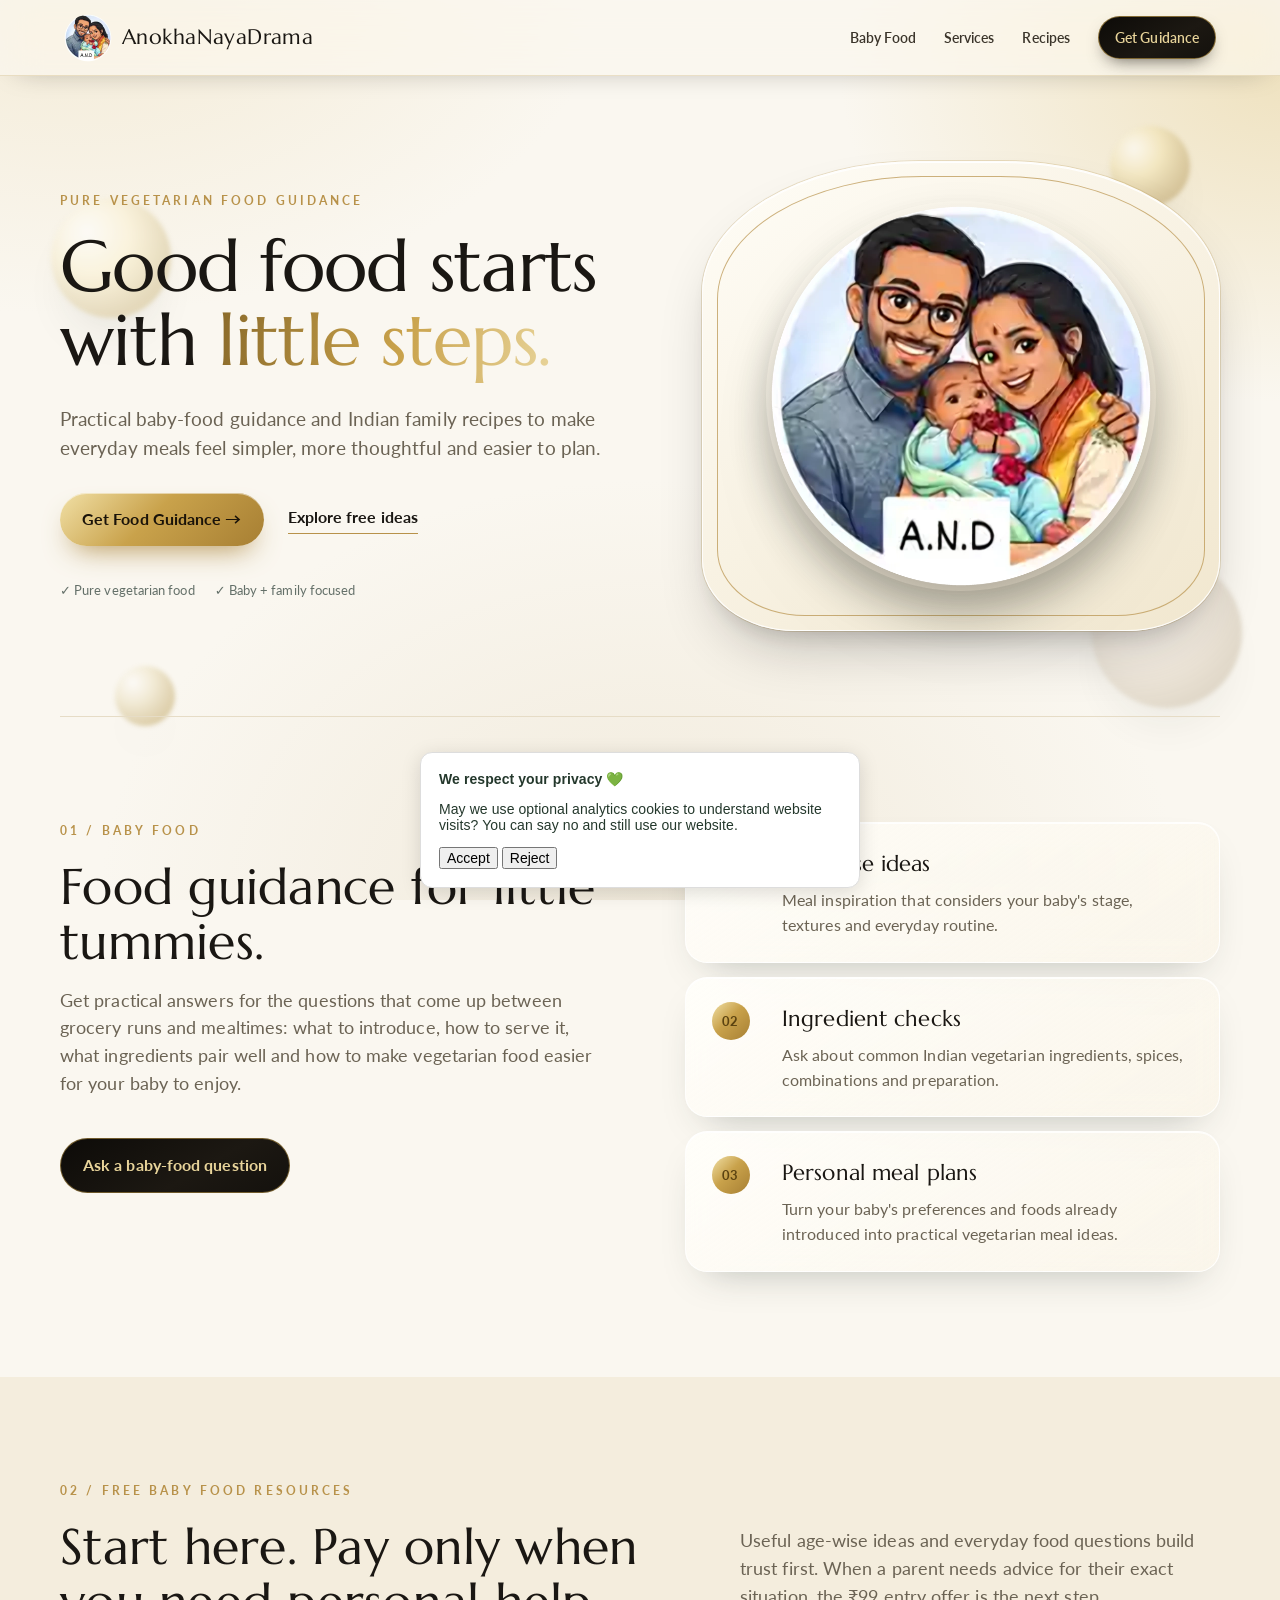
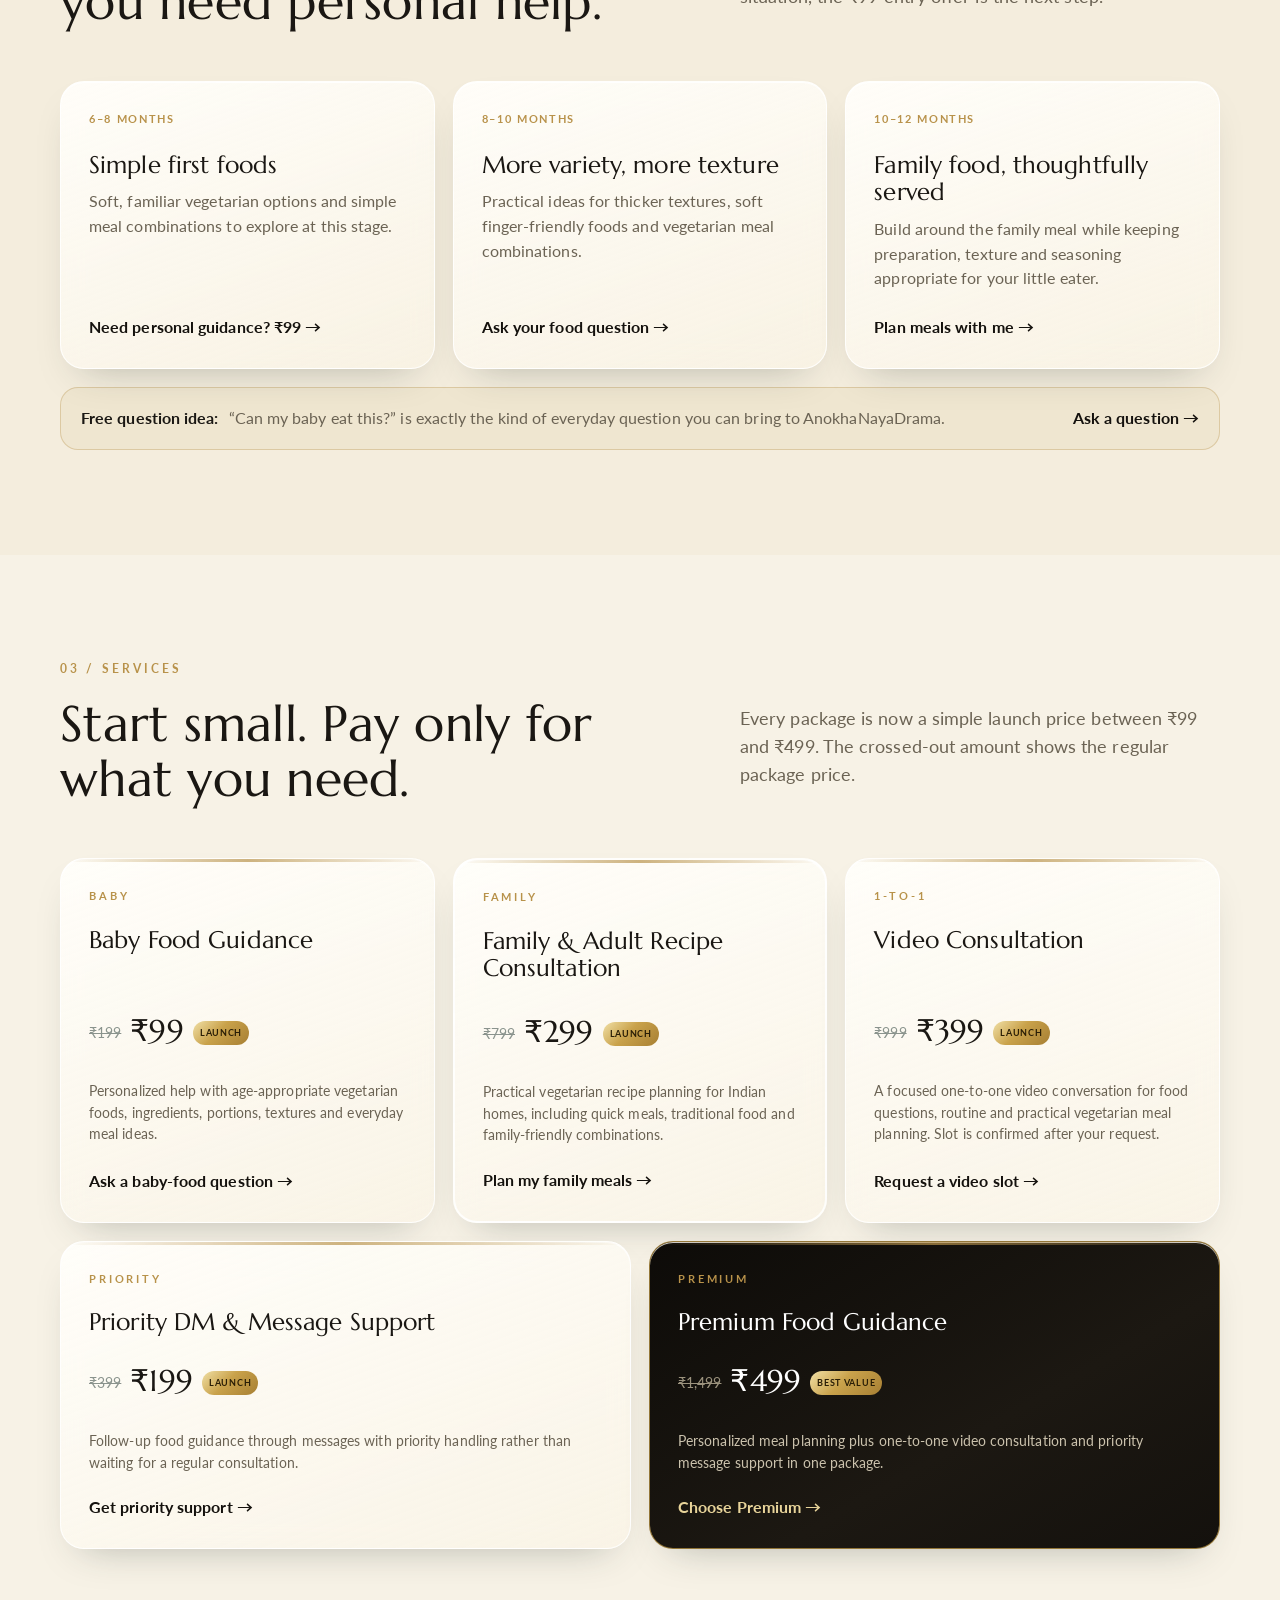
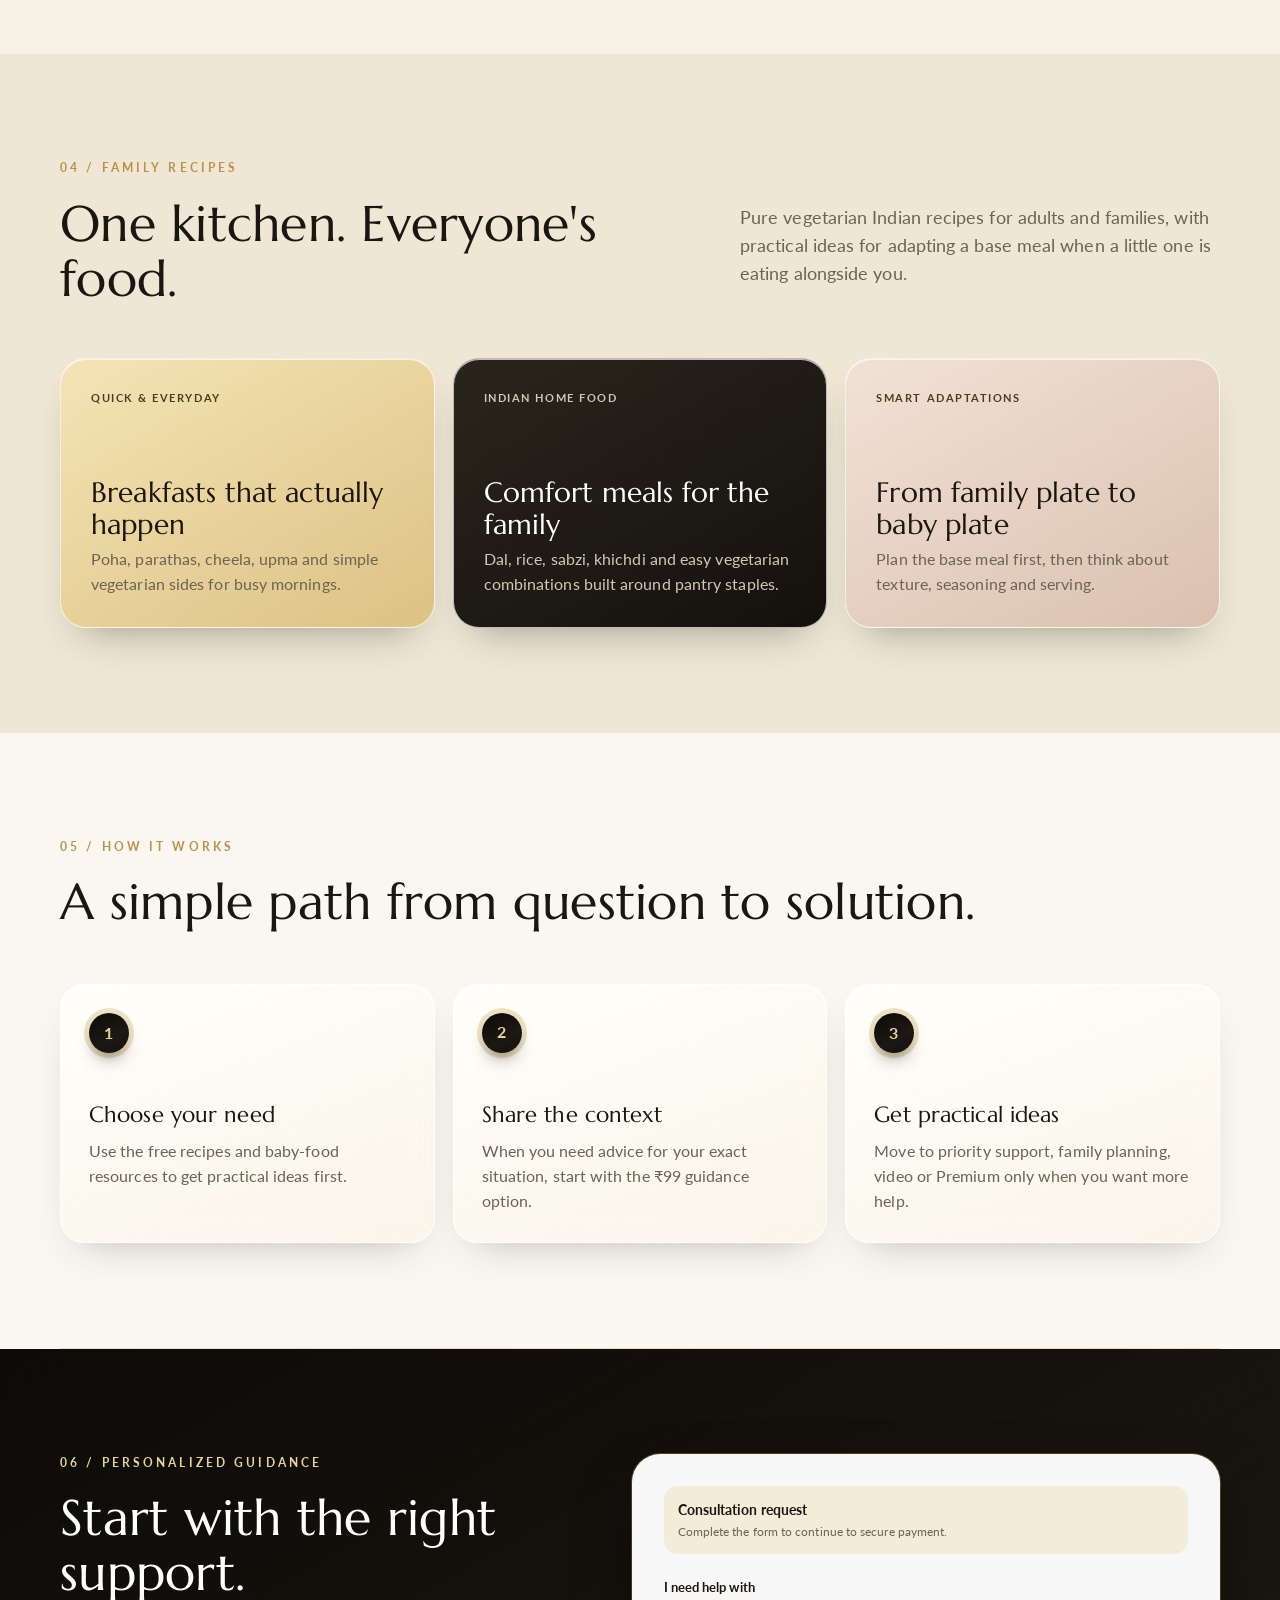
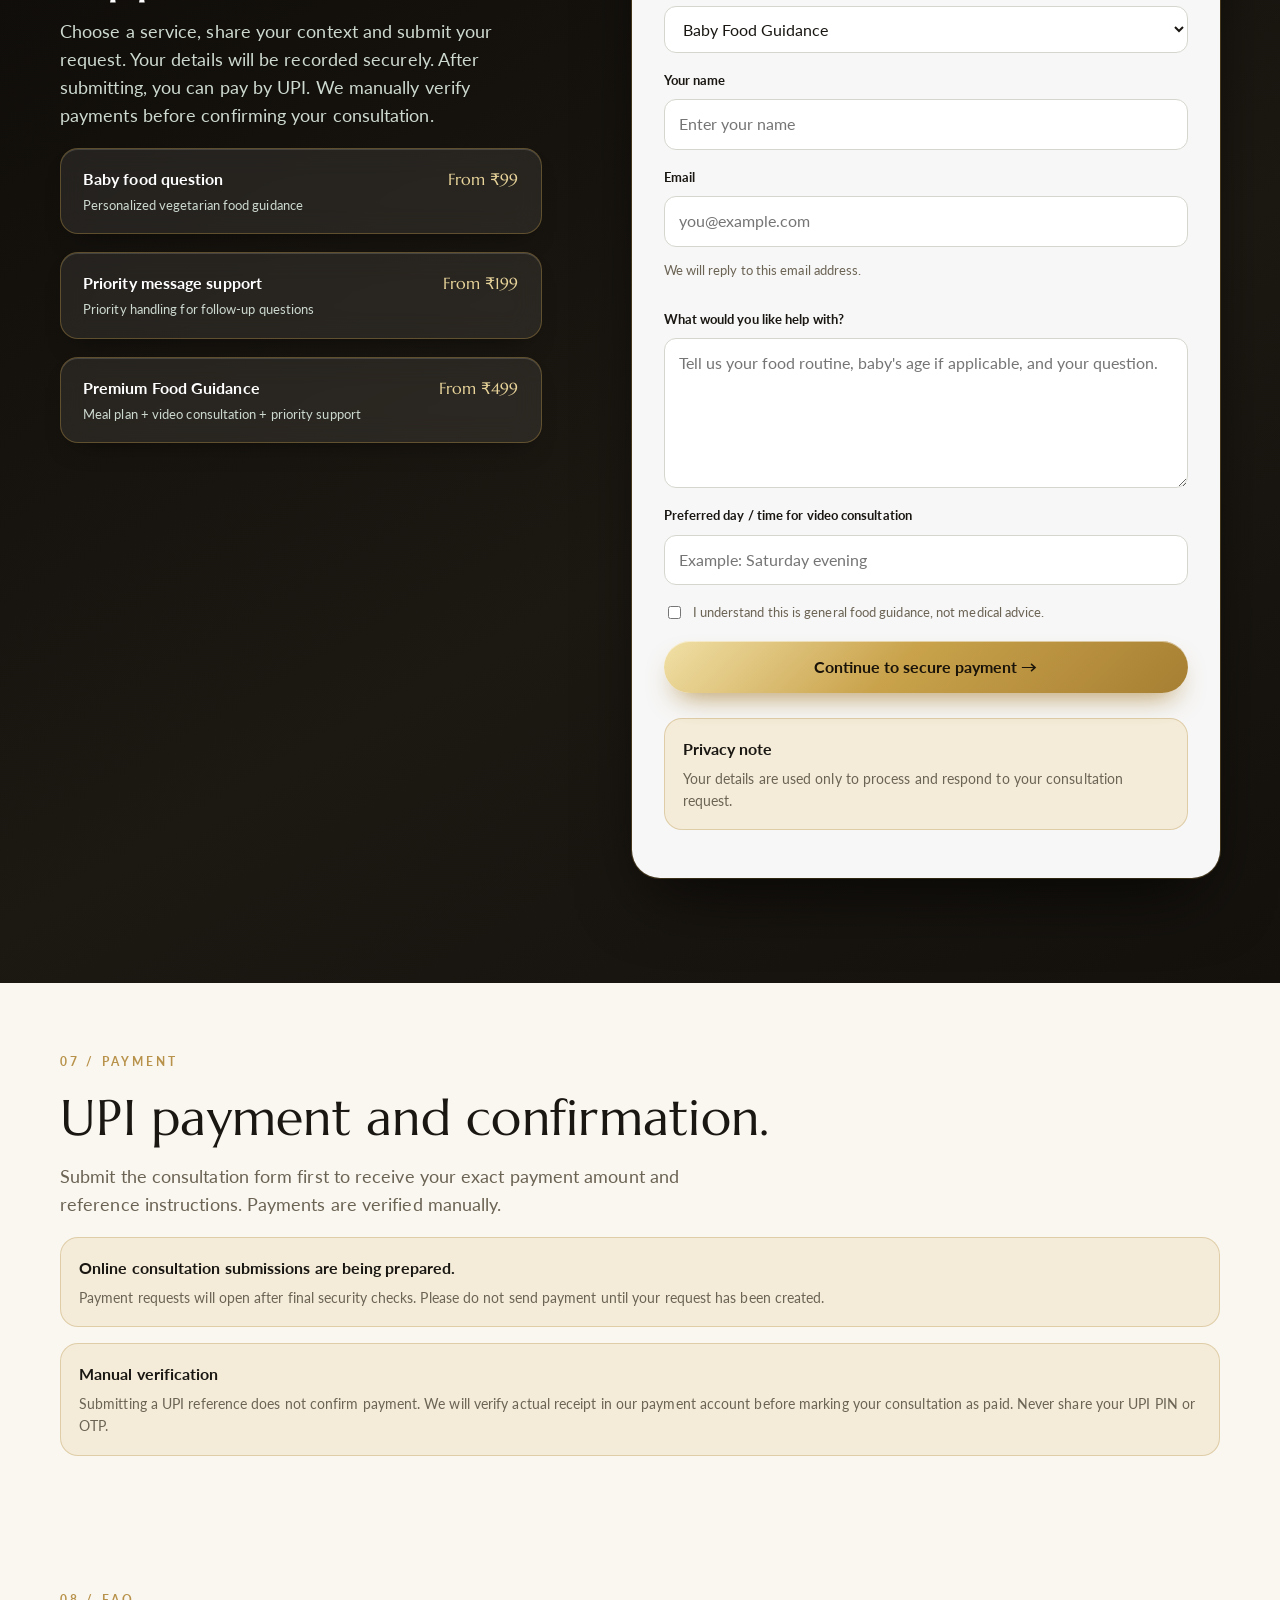
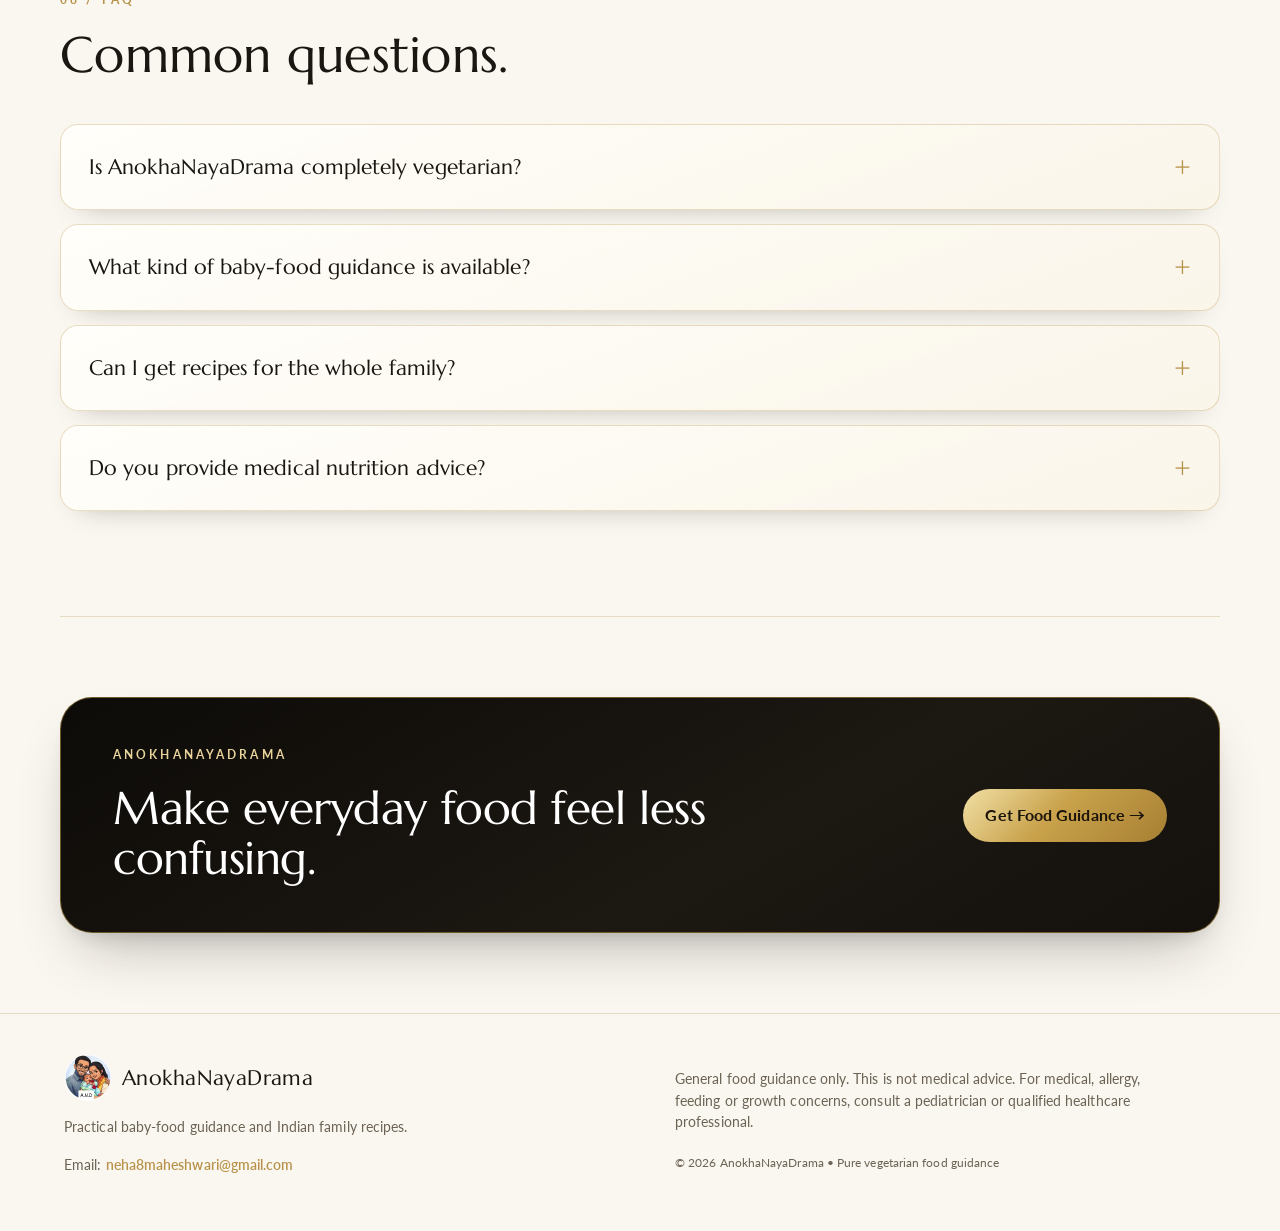
==== commit bebc1adc: "Premium luxury redesign with 3D effects, HD logo and scroll reveals - Add premium.css/fx.js overlay:" ====
--- a/index.html
+++ b/index.html
@@ -7,35 +7,40 @@
   <title>AnokhaNayaDrama | Pure Vegetarian Baby Food Guidance & Family Recipes</title>
   <meta name="description"
     content="Practical pure vegetarian baby-food guidance, Indian family recipes and personalized food guidance from AnokhaNayaDrama.">
-  <meta name="theme-color" content="#f4f8f5">
+  <meta name="theme-color" content="#14110d">
   <meta property="og:title" content="AnokhaNayaDrama | Food Guidance for Little Tummies & Families">
   <meta property="og:description" content="Pure vegetarian baby-food guidance and practical Indian family recipes.">
   <meta property="og:type" content="website">
   <link rel="icon" href="assets/anokhanayadrama-logo.webp" type="image/webp">
+  <link rel="preconnect" href="https://fonts.googleapis.com">
+  <link rel="preconnect" href="https://fonts.gstatic.com" crossorigin>
+  <link rel="stylesheet"
+    href="https://fonts.googleapis.com/css2?family=Lato:wght@300;400;700&family=Marcellus&display=swap">
   <link rel="stylesheet" href="styles.css">
+  <link rel="stylesheet" href="premium.css">
   <script src="config.js"></script>
   <script type="application/ld+json">
   {"@context":"https://schema.org","@graph":[{"@type":"Organization","name":"AnokhaNayaDrama","url":"https://anokhanayadrama.naxus.io"},{"@type":"WebSite","name":"AnokhaNayaDrama","url":"https://anokhanayadrama.naxus.io"},{"@type":"ProfessionalService","name":"AnokhaNayaDrama Food Guidance","description":"Pure vegetarian Indian baby food guidance and family recipe planning.","serviceType":"General food guidance and recipe planning"}]}
   </script>
-<script>
-function startAnalytics() {
-  if (window.analyticsStarted) return;
-  window.analyticsStarted = true;
-  window.dataLayer = window.dataLayer || [];
-  function gtag(){dataLayer.push(arguments);}
-  gtag('js', new Date());
-  gtag('config', 'G-B8L126HL88');
-  const s = document.createElement('script');
-  s.async = true;
-  s.src = 'https://www.googletagmanager.com/gtag/js?id=G-B8L126HL88';
-  document.head.appendChild(s);
-}
-</script>
+  <script>
+    function startAnalytics() {
+      if (window.analyticsStarted) return;
+      window.analyticsStarted = true;
+      window.dataLayer = window.dataLayer || [];
+      function gtag() { dataLayer.push(arguments); }
+      gtag('js', new Date());
+      gtag('config', 'G-B8L126HL88');
+      const s = document.createElement('script');
+      s.async = true;
+      s.src = 'https://www.googletagmanager.com/gtag/js?id=G-B8L126HL88';
+      document.head.appendChild(s);
+    }
+  </script>
 </head>
 
 <body>
   <header class="site-header"><a class="brand" href="#top"><img class="brand-logo"
-        src="assets/anokhanayadrama-logo.webp" alt="AnokhaNayaDrama logo"><span
+        src="assets/anokhanayadrama-logo-hd.webp" alt="AnokhaNayaDrama logo"><span
         class="brand-name">AnokhaNayaDrama</span></a>
     <nav aria-label="Main navigation"><a href="#baby-food">Baby Food</a><a href="#services">Services</a><a
         href="#recipes">Recipes</a><a class="nav-cta" href="#consult">Get Guidance</a></nav>
@@ -52,7 +57,7 @@
         <div class="trust-row"><span>✓ Pure vegetarian food</span><span>✓ Baby + family focused</span></div>
       </div>
       <div class="hero-card" aria-label="AnokhaNayaDrama family logo"><img class="hero-logo"
-          src="assets/anokhanayadrama-logo.webp" alt="AnokhaNayaDrama family logo"></div>
+          src="assets/anokhanayadrama-logo-hd.webp" width="768" height="768" alt="AnokhaNayaDrama family logo"></div>
     </section>
     <section id="baby-food" class="section-wrap section split-section">
       <div>
@@ -236,11 +241,8 @@
             <option>Priority DM &amp; Message Support</option>
             <option>Premium Food Guidance</option>
           </select><label for="name">Your name</label><input id="name" name="name" required minlength="2"
-            maxlength="100" placeholder="Enter your name"><label for="email">Email (optional)</label><input id="email"
-            name="email" type="email" maxlength="254" autocomplete="email" placeholder="you@example.com"><label
-            for="whatsapp">WhatsApp number (optional)</label><input id="whatsapp" name="whatsapp" type="tel"
-            maxlength="30" autocomplete="tel" placeholder="e.g. +91 9876543210"><small class="field-help">Please provide
-            at least one: email or WhatsApp.</small><label for="question">What would you like help
+            maxlength="100" placeholder="Enter your name"><label for="email">Email</label><input id="email"
+            name="email" type="email" required maxlength="254" autocomplete="email" placeholder="you@example.com"><small class="field-help">We will reply to this email address.</small><label for="question">What would you like help
             with?</label><textarea id="question" name="details" required minlength="10" maxlength="2000" rows="5"
             placeholder="Tell us your food routine, baby's age if applicable, and your question."></textarea><label
             for="preferredSlot">Preferred day / time for video consultation</label><input id="preferredSlot"
@@ -266,24 +268,24 @@
         instructions. Payments are verified manually.</p>
       <div id="payment-panel" class="upi-panel" hidden>
         <div id="payment-steps">
-        <p class="eyebrow">YOUR CONSULTATION REQUEST</p>
-        <h3 id="payment-service"></h3>
-        <p>Amount to pay: <strong id="payment-amount"></strong></p>
-        <p class="field-help">UPI ID: <strong>7733040468@ybl</strong> · Confirm the recipient name and amount in your
-          UPI app before paying.</p>
-        <div class="upi-actions">
-          <a id="upi-pay-link" class="button primary" href="#payment">Pay Now with UPI</a>
-          <div class="upi-qr-box"><img id="upi-qr" alt="UPI payment QR code" width="200" height="200">
-            <p>Scan this QR using a UPI app. Confirm the amount before paying.</p>
-          </div>
-        </div>
-        <form id="reference-form" class="reference-form">
-          <label for="upi-reference">After payment, enter the last 4 digits of your UPI transaction ID / UTR</label>
-          <input id="upi-reference" name="upiReference" required minlength="4" maxlength="4" inputmode="numeric"
-            pattern="[0-9]{4}" autocomplete="off" placeholder="Last 4 digits, e.g. 4821">
-          <button id="reference-submit" class="button primary" type="submit">Submit payment reference</button>
-          <p id="reference-message" role="status" hidden></p>
-        </form>
+          <p class="eyebrow">YOUR CONSULTATION REQUEST</p>
+          <h3 id="payment-service"></h3>
+          <p>Amount to pay: <strong id="payment-amount"></strong></p>
+          <p class="field-help">UPI ID: <strong>7733040468@ybl</strong> · Confirm the recipient name and amount in your
+            UPI app before paying.</p>
+          <div class="upi-actions">
+            <a id="upi-pay-link" class="button primary" href="#payment">Pay Now with UPI</a>
+            <div class="upi-qr-box"><img id="upi-qr" alt="UPI payment QR code" width="200" height="200">
+              <p>Scan this QR using a UPI app. Confirm the amount before paying.</p>
+            </div>
+          </div>
+          <form id="reference-form" class="reference-form">
+            <label for="upi-reference">After payment, enter the last 4 digits of your UPI transaction ID / UTR</label>
+            <input id="upi-reference" name="upiReference" required minlength="4" maxlength="4" inputmode="numeric"
+              pattern="[0-9]{4}" autocomplete="off" placeholder="Last 4 digits, e.g. 4821">
+            <button id="reference-submit" class="button primary" type="submit">Submit payment reference</button>
+            <p id="reference-message" role="status" hidden></p>
+          </form>
         </div>
         <div id="payment-done" hidden>
           <p class="eyebrow">THANK YOU</p>
@@ -336,12 +338,11 @@
   </main>
   <footer class="footer">
     <div>
-      <div class="brand"><img class="brand-logo" src="assets/anokhanayadrama-logo.webp" alt="AnokhaNayaDrama logo"><span
+      <div class="brand"><img class="brand-logo" src="assets/anokhanayadrama-logo-hd.webp" alt="AnokhaNayaDrama logo"><span
           class="brand-name">AnokhaNayaDrama</span></div>
       <p>Practical baby-food guidance and Indian family recipes.</p>
       <p class="footer-contact">Email: <a
-          href="mailto:neha8maheshwari@gmail.com">neha8maheshwari@gmail.com</a><br>WhatsApp: <a
-          href="https://wa.me/917733040468" target="_blank" rel="noopener">+91 77330 40468</a></p>
+          href="mailto:neha8maheshwari@gmail.com">neha8maheshwari@gmail.com</a></p>
     </div>
     <div>
       <p>General food guidance only. This is not medical advice. For medical, allergy, feeding or growth concerns,
@@ -354,35 +355,37 @@
   </script>
 
   <script src="app.js" defer></script>
-<div id="cookie-banner" role="dialog" aria-label="Privacy choices" style="position:fixed;bottom:12px;left:12px;right:12px;max-width:440px;margin:auto;background:white;color:#24382c;padding:18px;border:1px solid #ddd;border-radius:12px;box-shadow:0 4px 20px #0002;z-index:9999;font:14px Arial,sans-serif">
-  <strong>We respect your privacy 💚</strong>
-  <p>May we use optional analytics cookies to understand website visits? You can say no and still use our website.</p>
-  <button type="button" id="accept-analytics">Accept</button>
-  <button type="button" id="reject-analytics">Reject</button>
-</div>
-<script>
-(function () {
-  const banner = document.getElementById('cookie-banner');
-  const choice = localStorage.getItem('analytics-consent');
-  if (choice === 'accepted') {
-    banner.hidden = true;
-    banner.style.display = 'none';
-    startAnalytics();
-  } else if (choice === 'rejected') {
-    banner.hidden = true;
-    banner.style.display = 'none';
-  }
-  document.getElementById('accept-analytics').onclick = function () {
-    localStorage.setItem('analytics-consent', 'accepted');
-    banner.style.display = 'none';
-    startAnalytics();
-  };
-  document.getElementById('reject-analytics').onclick = function () {
-    localStorage.setItem('analytics-consent', 'rejected');
-    banner.style.display = 'none';
-  };
-})();
-</script>
+  <script src="fx.js" defer></script>
+  <div id="cookie-banner" role="dialog" aria-label="Privacy choices"
+    style="position:fixed;bottom:12px;left:12px;right:12px;max-width:440px;margin:auto;background:white;color:#24382c;padding:18px;border:1px solid #ddd;border-radius:12px;box-shadow:0 4px 20px #0002;z-index:9999;font:14px Arial,sans-serif">
+    <strong>We respect your privacy 💚</strong>
+    <p>May we use optional analytics cookies to understand website visits? You can say no and still use our website.</p>
+    <button type="button" id="accept-analytics">Accept</button>
+    <button type="button" id="reject-analytics">Reject</button>
+  </div>
+  <script>
+    (function () {
+      const banner = document.getElementById('cookie-banner');
+      const choice = localStorage.getItem('analytics-consent');
+      if (choice === 'accepted') {
+        banner.hidden = true;
+        banner.style.display = 'none';
+        startAnalytics();
+      } else if (choice === 'rejected') {
+        banner.hidden = true;
+        banner.style.display = 'none';
+      }
+      document.getElementById('accept-analytics').onclick = function () {
+        localStorage.setItem('analytics-consent', 'accepted');
+        banner.style.display = 'none';
+        startAnalytics();
+      };
+      document.getElementById('reject-analytics').onclick = function () {
+        localStorage.setItem('analytics-consent', 'rejected');
+        banner.style.display = 'none';
+      };
+    })();
+  </script>
 </body>
 
-</html>
+</html>
--- a/premium.css
+++ b/premium.css
@@ -0,0 +1,585 @@
+/* Premium + 3D layer: loaded after styles.css */
+:root {
+  --gold: #c9a24b;
+  --gold-soft: #f0e2b6;
+  --glass: rgba(255, 255, 255, .55);
+  --glass-line: rgba(255, 255, 255, .7);
+  --shadow-lg: 0 30px 60px -20px rgba(38, 52, 45, .28), 0 12px 24px -12px rgba(38, 52, 45, .16);
+  --serif: 'Marcellus', Georgia, 'Times New Roman', serif;
+}
+
+body {
+  font-family: 'Lato', 'DM Sans', system-ui, sans-serif;
+  background:
+    radial-gradient(900px 600px at 8% -5%, #e7f0e0 0, transparent 60%),
+    radial-gradient(800px 600px at 100% 10%, #f6ecd0 0, transparent 55%),
+    radial-gradient(900px 700px at 50% 100%, #e3ede6 0, transparent 60%),
+    var(--paper);
+  background-attachment: fixed;
+  overflow-x: hidden;
+}
+
+h1,
+h2,
+h3,
+.hero h1,
+.final-cta h2 {
+  font-family: var(--serif);
+  letter-spacing: -.01em;
+}
+
+.hero h1 {
+  font-weight: 600;
+}
+
+.hero h1 em {
+  background: linear-gradient(100deg, var(--green), var(--gold) 70%);
+  -webkit-background-clip: text;
+  background-clip: text;
+  color: transparent;
+}
+
+.eyebrow {
+  color: var(--gold);
+  letter-spacing: .22em;
+  font-weight: 600;
+}
+
+/* Header */
+.site-header {
+  background: rgba(247, 250, 246, .62);
+  -webkit-backdrop-filter: saturate(160%) blur(18px);
+  backdrop-filter: saturate(160%) blur(18px);
+  border-bottom: 1px solid var(--glass-line);
+  box-shadow: 0 8px 30px -18px rgba(38, 52, 45, .35);
+}
+
+.brand-name {
+  font-family: var(--serif);
+  font-weight: 600;
+}
+
+.nav-cta {
+  background: linear-gradient(135deg, var(--green), #2b4435) !important;
+  color: #fff !important;
+  box-shadow: 0 8px 18px -8px rgba(57, 88, 70, .7);
+}
+
+/* Buttons */
+.button {
+  transition: transform .25s ease, box-shadow .25s ease;
+  transform-style: preserve-3d;
+}
+
+.button.primary {
+  background: linear-gradient(135deg, #46705a, var(--green) 55%, #2b4435);
+  box-shadow: 0 14px 28px -12px rgba(57, 88, 70, .8), inset 0 1px 0 rgba(255, 255, 255, .25);
+  position: relative;
+  overflow: hidden;
+}
+
+.button.primary::after {
+  content: "";
+  position: absolute;
+  inset: 0;
+  background: linear-gradient(115deg, transparent 35%, rgba(255, 255, 255, .35) 50%, transparent 65%);
+  transform: translateX(-120%);
+  transition: transform .7s ease;
+}
+
+.button.primary:hover {
+  transform: translateY(-3px);
+  box-shadow: 0 20px 34px -12px rgba(57, 88, 70, .85);
+}
+
+.button.primary:hover::after {
+  transform: translateX(120%);
+}
+
+/* Floating depth orbs */
+.fx-orbs {
+  position: fixed;
+  inset: 0;
+  pointer-events: none;
+  z-index: 0;
+  perspective: 800px;
+}
+
+.fx-orb {
+  position: absolute;
+  border-radius: 50%;
+  filter: blur(2px);
+  will-change: transform;
+  background: radial-gradient(circle at 30% 28%, #fff 0, var(--c1) 35%, var(--c2) 100%);
+  opacity: .55;
+  box-shadow: inset -12px -16px 30px rgba(38, 52, 45, .12), 0 30px 50px -20px rgba(38, 52, 45, .2);
+  animation: orb-float 9s ease-in-out infinite;
+}
+
+.fx-orb.o1 {
+  --c1: #cfe3c4;
+  --c2: #7fa88a;
+  width: 120px;
+  height: 120px;
+  left: 4%;
+  top: 22%;
+}
+
+.fx-orb.o2 {
+  --c1: #f6e7b4;
+  --c2: var(--gold);
+  width: 80px;
+  height: 80px;
+  right: 7%;
+  top: 14%;
+  animation-delay: -3s;
+}
+
+.fx-orb.o3 {
+  --c1: #f1d9cd;
+  --c2: #d8a58f;
+  width: 150px;
+  height: 150px;
+  right: 3%;
+  top: 62%;
+  animation-delay: -5s;
+  opacity: .4;
+}
+
+.fx-orb.o4 {
+  --c1: #dcebd3;
+  --c2: #8fb59a;
+  width: 60px;
+  height: 60px;
+  left: 9%;
+  top: 74%;
+  animation-delay: -1.5s;
+}
+
+@keyframes orb-float {
+
+  0%,
+  100% {
+    margin-top: 0;
+  }
+
+  50% {
+    margin-top: -26px;
+  }
+}
+
+main,
+.footer,
+.site-header {
+  position: relative;
+  z-index: 1;
+}
+
+.site-header {
+  position: sticky;
+  z-index: 10;
+}
+
+/* Hero 3D card */
+.hero {
+  perspective: 1200px;
+}
+
+.hero-card {
+  transform-style: preserve-3d;
+  background: linear-gradient(145deg, rgba(255, 255, 255, .85), rgba(223, 233, 216, .7));
+  border: 1px solid var(--glass-line);
+  box-shadow: var(--shadow-lg), inset 0 1px 0 #fff;
+  transition: transform .25s ease-out;
+  animation: hero-bob 7s ease-in-out infinite;
+}
+
+.hero-card.is-tilting {
+  animation: none;
+  transition: transform .08s linear;
+}
+
+.hero-card::before {
+  content: "";
+  position: absolute;
+  inset: 14px;
+  border-radius: inherit;
+  border: 1px solid rgba(201, 162, 75, .55);
+  pointer-events: none;
+}
+
+.hero-logo {
+  filter: drop-shadow(0 22px 18px rgba(20, 17, 13, .28));
+}
+
+@keyframes hero-bob {
+
+  0%,
+  100% {
+    transform: translateY(0);
+  }
+
+  50% {
+    transform: translateY(-12px);
+  }
+}
+
+/* Glass tilt cards */
+.resource-card,
+.service-card,
+.recipe-card,
+.feature-list>*,
+.steps>*,
+.price-note,
+.consult-form,
+.faq-list>*,
+.upi-panel {
+  -webkit-backdrop-filter: blur(14px);
+  backdrop-filter: blur(14px);
+  box-shadow: 0 18px 40px -22px rgba(38, 52, 45, .35), inset 0 1px 0 rgba(255, 255, 255, .8);
+  border-color: var(--glass-line) !important;
+}
+
+.resource-card,
+.service-card,
+.feature-list>*,
+.steps>*,
+.price-note,
+.faq-list>* {
+  background-color: var(--glass);
+}
+
+.service-card,
+.resource-card,
+.recipe-card {
+  position: relative;
+  overflow: hidden;
+}
+
+[data-tilt] {
+  transform-style: preserve-3d;
+  transition: transform .2s ease-out, box-shadow .3s ease;
+}
+
+[data-tilt]::after {
+  content: "";
+  position: absolute;
+  inset: 0;
+  border-radius: inherit;
+  pointer-events: none;
+  background: radial-gradient(260px circle at var(--gx, 50%) var(--gy, 0%), rgba(255, 255, 255, .5), transparent 60%);
+  opacity: 0;
+  transition: opacity .3s;
+}
+
+[data-tilt].is-tilting {
+  transition: transform .08s linear;
+  box-shadow: var(--shadow-lg);
+}
+
+[data-tilt].is-tilting::after {
+  opacity: 1;
+}
+
+.service-card strong,
+.price-row strong {
+  color: var(--green);
+  font-family: var(--serif);
+}
+
+.launch-badge {
+  background: linear-gradient(135deg, var(--gold), #e2c374) !important;
+  color: #3a2d0a !important;
+}
+
+.service-tag {
+  color: var(--gold);
+  letter-spacing: .18em;
+}
+
+/* Scroll reveal: keyframes keep tilt transitions independent */
+.fx-ready .reveal { opacity: 0; }
+
+.fx-ready .reveal.in {
+  opacity: 1;
+  animation: card-rise .95s cubic-bezier(.2, .7, .2, 1) var(--d, 0s) backwards;
+}
+
+@keyframes card-rise {
+  from {
+    opacity: 0;
+    transform: perspective(1000px) translate3d(0, 70px, -80px) rotateX(10deg) scale(.96);
+    filter: blur(6px);
+  }
+
+  to {
+    opacity: 1;
+    transform: perspective(1000px) translate3d(0, 0, 0) rotateX(0) scale(1);
+    filter: blur(0);
+  }
+}
+
+.final-cta {
+  box-shadow: var(--shadow-lg);
+}
+
+@media (hover: none),
+(max-width: 820px) {
+
+  .fx-orb.o3,
+  .fx-orb.o4 {
+    display: none;
+  }
+
+  .hero-card {
+    animation-duration: 9s;
+  }
+}
+
+@media (prefers-reduced-motion: reduce) {
+
+  .fx-orb,
+  .hero-card {
+    animation: none !important;
+  }
+
+  .fx-ready .reveal.in {
+    opacity: 1;
+    animation: none;
+  }
+
+  [data-tilt],
+  .button {
+    transition: none;
+  }
+}
+/* Card refinements */
+.feature-list { gap: 14px; }
+.feature-list article {
+  padding: 24px 26px;
+  border: 1px solid var(--glass-line) !important;
+  border-radius: 22px;
+  align-items: start;
+  background: linear-gradient(145deg, rgba(255, 255, 255, .85), rgba(255, 255, 255, .5));
+}
+.feature-list span {
+  display: grid;
+  place-items: center;
+  width: 38px;
+  height: 38px;
+  border-radius: 50%;
+  color: #7a5c14;
+  background: linear-gradient(135deg, var(--gold-soft), #e2c374);
+}
+.feature-list h3, .steps h3 { font-size: 21px; }
+
+.steps > div {
+  background: linear-gradient(160deg, rgba(255, 255, 255, .9), rgba(255, 255, 255, .55));
+  border-radius: 24px;
+}
+.steps b {
+  background: linear-gradient(135deg, #46705a, #2b4435);
+  box-shadow: 0 10px 18px -8px rgba(57, 88, 70, .8), 0 0 0 5px rgba(201, 162, 75, .25);
+}
+
+/* 5 services: 3 on top, 2 wider below, no empty slot */
+.service-grid { grid-template-columns: repeat(6, 1fr); }
+.service-card { grid-column: span 2; min-height: 300px !important; background: linear-gradient(160deg, rgba(255, 255, 255, .92), rgba(255, 255, 255, .6)); }
+.service-card:nth-child(n+4) { grid-column: span 3; min-height: 260px !important; }
+.service-card:last-child {
+  background: linear-gradient(150deg, #fffaf0, #f6e8bd);
+  border: 1px solid rgba(201, 162, 75, .6) !important;
+}
+.service-card::before {
+  content: "";
+  position: absolute;
+  inset: 0 0 auto 0;
+  height: 3px;
+  background: linear-gradient(90deg, transparent, var(--gold), transparent);
+  opacity: .7;
+}
+
+.recipe-card {
+  -webkit-backdrop-filter: none;
+  backdrop-filter: none;
+  border: 1px solid rgba(255, 255, 255, .7) !important;
+  box-shadow: 0 22px 40px -22px rgba(38, 52, 45, .45), inset 0 1px 0 rgba(255, 255, 255, .7);
+}
+.recipe-card.card-sun { background: linear-gradient(150deg, #f5e6b4, #e6cd86); }
+.recipe-card.card-leaf { background: linear-gradient(150deg, #d9e8d3, #b9d0b2); }
+.recipe-card.card-spice { background: linear-gradient(150deg, #f2dcd2, #e2b9aa); }
+.recipe-card span { color: #4b4a2a; }
+.recipe-card h3 { margin-top: 24px; }
+
+.resource-card { background: linear-gradient(160deg, rgba(255, 255, 255, .92), rgba(255, 255, 255, .6)); }
+.resource-card > span { color: var(--gold); }
+
+@media (max-width: 900px) {
+  .service-grid { grid-template-columns: 1fr 1fr; }
+  .service-card, .service-card:nth-child(n+4) { grid-column: span 1; min-height: 0 !important; }
+  .service-card:last-child { grid-column: span 2; }
+}
+@media (max-width: 600px) {
+  .service-grid { grid-template-columns: 1fr; }
+  .service-card:last-child { grid-column: auto; }
+}
+.service-card h3 { min-height: 2.5em; margin-bottom: 8px; }
+.service-card:nth-child(n+4) h3 { min-height: 0; }
+.service-card:last-child { background: linear-gradient(150deg, #fffaf0, #f6e8bd) !important; }
+
+/* Consult section (dark green) */
+.consult-section { background: linear-gradient(150deg, #2b4435, #395846 60%, #2f4a3a); }
+.consult-section .price-note {
+  padding: 18px 22px;
+  border: 1px solid rgba(240, 226, 182, .25) !important;
+  border-radius: 18px;
+  background: rgba(255, 255, 255, .08);
+  color: #fff;
+  box-shadow: inset 0 1px 0 rgba(255, 255, 255, .15), 0 14px 26px -16px rgba(0, 0, 0, .5);
+}
+.consult-section .price-note > span { color: var(--gold-soft); font-family: var(--serif); font-weight: 600; }
+.consult-section .price-note small { color: #cdd9cf; }
+.consult-section .eyebrow { color: var(--gold-soft); }
+.consult-form { border-radius: 28px; box-shadow: var(--shadow-lg); background: rgba(255, 255, 255, .97); }
+
+/* ===== Luxury theme: ivory, obsidian, champagne gold ===== */
+:root {
+  --ink: #1a1713;
+  --muted: #6b6354;
+  --paper: #faf7f0;
+  --sage: #f0e9d9;
+  --green: #14110d;
+  --sun: #ead9ae;
+  --rose: #e6d5c8;
+  --line: #e6dcc6;
+  --gold: #b8924a;
+  --gold-soft: #e8d49a;
+  --glass: rgba(255, 253, 248, .7);
+  --glass-line: rgba(255, 255, 255, .85);
+  --shadow-lg: 0 30px 60px -22px rgba(20, 17, 13, .3), 0 12px 24px -12px rgba(20, 17, 13, .16);
+  --gold-grad: linear-gradient(135deg, #f1e0a6 0%, #c9a24b 45%, #a77f33 100%);
+  --obsidian: linear-gradient(150deg, #0d0b08, #1c1812 60%, #14110d);
+  color: var(--ink);
+  background: var(--paper);
+}
+html { -webkit-font-smoothing: antialiased; -moz-osx-font-smoothing: grayscale; text-rendering: optimizeLegibility; }
+img { image-rendering: auto; }
+body {
+  background:
+    radial-gradient(900px 600px at 6% -5%, #f3ead4 0, transparent 60%),
+    radial-gradient(800px 600px at 100% 8%, #efe2c0 0, transparent 55%),
+    radial-gradient(900px 700px at 50% 100%, #f1eadb 0, transparent 60%),
+    var(--paper);
+  background-attachment: fixed;
+}
+.fx-orb.o1 { --c1: #fbf1d2; --c2: #d9bd7a; }
+.fx-orb.o2 { --c1: #f6e7b4; --c2: #b8924a; }
+.fx-orb.o3 { --c1: #efe3d3; --c2: #b9a27d; }
+.fx-orb.o4 { --c1: #f4e9c6; --c2: #c9a24b; }
+
+.site-header { background: rgba(250, 247, 240, .72); border-bottom: 1px solid rgba(184, 146, 74, .25); box-shadow: 0 8px 30px -18px rgba(20, 17, 13, .4); }
+.brand-name { letter-spacing: .02em; }
+nav a:not(.nav-cta) { color: #3a342a; }
+.nav-cta { background: var(--obsidian) !important; color: var(--gold-soft) !important; border: 1px solid rgba(201, 162, 75, .6); box-shadow: 0 8px 18px -8px rgba(20, 17, 13, .7); }
+
+.hero h1 em { background: linear-gradient(100deg, #8a6a2a, #c9a24b 55%, #e8d49a); -webkit-background-clip: text; background-clip: text; color: transparent; }
+.eyebrow { color: var(--gold); }
+
+.button.primary {
+  background: var(--gold-grad);
+  color: #1a1309;
+  box-shadow: 0 14px 28px -12px rgba(167, 127, 51, .85), inset 0 1px 0 rgba(255, 255, 255, .5);
+}
+.button.primary:hover { box-shadow: 0 20px 34px -12px rgba(167, 127, 51, .9); }
+.button.dark { background: var(--obsidian); color: var(--gold-soft); border: 1px solid rgba(201, 162, 75, .5); }
+.button.light { background: var(--gold-grad); color: #1a1309; }
+.text-link { border-color: var(--gold); }
+
+.hero-card {
+  background: linear-gradient(145deg, #fffdf7, #f1e7cf);
+  border: 1px solid rgba(255, 255, 255, .9);
+  box-shadow: var(--shadow-lg), inset 0 1px 0 #fff, 0 0 0 1px rgba(184, 146, 74, .25);
+}
+.hero-card::before { border-color: rgba(184, 146, 74, .7); }
+
+.resource-card, .service-card, .steps > div { background: linear-gradient(160deg, rgba(255, 254, 250, .95), rgba(250, 244, 230, .7)); }
+.feature-list article { background: linear-gradient(145deg, rgba(255, 254, 250, .95), rgba(250, 244, 230, .6)); }
+.feature-list span { color: #5b4311; background: var(--gold-grad); }
+.steps b { background: var(--obsidian); color: var(--gold-soft); box-shadow: 0 10px 18px -8px rgba(20, 17, 13, .7), 0 0 0 5px rgba(201, 162, 75, .3); }
+.launch-badge { background: var(--gold-grad) !important; color: #2a1e06 !important; }
+.service-card strong, .price-row strong { color: var(--ink); }
+
+/* Premium service card in obsidian */
+.service-card:last-child {
+  background: var(--obsidian) !important;
+  border: 1px solid rgba(201, 162, 75, .7) !important;
+  color: #eee6d3;
+}
+.service-card:last-child h3, .service-card:last-child .price-row strong { color: #fff; }
+.service-card:last-child p { color: #cbc2ad; }
+.service-card:last-child .original-price { color: #9c937e; }
+.service-card:last-child a { color: var(--gold-soft); }
+
+.free-resources-section { background: #f4eddd; }
+.services-section, .launch-pricing { background: #f7f2e6; }
+.recipes-section { background: #efe7d4; }
+.resource-strip { background: #efe6d0; border-color: rgba(184, 146, 74, .35); }
+.recipe-card.card-sun { background: linear-gradient(150deg, #f4e4b6, #dcc283); }
+.recipe-card.card-leaf { background: linear-gradient(150deg, #2a251c, #14110d); color: #f4ecd8; }
+.recipe-card.card-leaf h3 { color: #fff; }
+.recipe-card.card-leaf p, .recipe-card.card-leaf span { color: #d3c9b2; }
+.recipe-card.card-spice { background: linear-gradient(150deg, #f1e2d6, #dbc0ae); }
+.recipe-card span { color: #4a3d1c; }
+
+.consult-section { background: var(--obsidian); }
+.consult-section .price-note { border-color: rgba(201, 162, 75, .35) !important; }
+.consult-section .price-note > span { color: var(--gold-soft); }
+.consult-form { box-shadow: 0 30px 70px -20px rgba(0, 0, 0, .7), 0 0 0 1px rgba(201, 162, 75, .35); }
+.consult-form input:focus, .consult-form select:focus, .consult-form textarea:focus { border-color: var(--gold); box-shadow: 0 0 0 3px rgba(184, 146, 74, .22); outline: none; }
+.form-heading { background: #f4ecd9; }
+
+.final-cta { background: var(--obsidian); border: 1px solid rgba(201, 162, 75, .5); box-shadow: var(--shadow-lg); }
+.final-cta .eyebrow { color: var(--gold-soft); }
+.footer { color: #6b6354; }
+.footer a { color: var(--gold); }
+.payment-note { background: #f4ecd9 !important; border-color: rgba(184, 146, 74, .35) !important; }
+.success, #reference-message { background: #f4ecd9; color: #5b4311; }
+
+/* Crisp hairlines on high-density screens */
+h1, h2, h3, .brand-name, .recipe-card h3, .service-card h3, .resource-card h3, .price-row strong, .hero-bowl strong {
+  font-family: var(--serif);
+  font-weight: 400;
+  letter-spacing: .005em;
+}
+.hero h1 { font-size: clamp(44px, 5.6vw, 72px); line-height: 1.04; font-weight: 400; }
+h2 { font-size: clamp(34px, 4vw, 50px); line-height: 1.1; }
+.feature-list h3, .steps h3 { font-size: 22px; }
+.service-card h3, .resource-card h3 { font-size: 24px; line-height: 1.15; }
+.recipe-card h3 { font-size: 28px; line-height: 1.12; }
+.price-row strong { font-size: 30px; }
+.brand-name { font-size: 21px; font-weight: 400; letter-spacing: .02em; }
+.final-cta h2 { font-size: clamp(32px, 3.6vw, 46px); }
+.eyebrow, .service-tag { font-family: 'Lato', sans-serif; letter-spacing: .26em; font-weight: 700; }
+body { font-weight: 400; letter-spacing: .005em; }
+
+/* FAQ as separate cards */
+.faq-list { display: grid; gap: 14px; }
+.faq-list details {
+  padding: 22px 28px;
+  border: 1px solid rgba(184, 146, 74, .3) !important;
+  border-radius: 18px;
+  background: linear-gradient(160deg, rgba(255, 254, 250, .95), rgba(250, 244, 230, .7));
+  box-shadow: 0 14px 30px -22px rgba(20, 17, 13, .4);
+  -webkit-backdrop-filter: none;
+  backdrop-filter: none;
+}
+.faq-list details[open] { border-color: rgba(184, 146, 74, .7) !important; }
+.faq-list summary { font-family: var(--serif); font-size: 21px; font-weight: 400; align-items: center; }
+.faq-list summary span { color: var(--gold); font-size: 26px; font-weight: 400; transition: transform .25s; }
+.faq-list details[open] summary span { transform: rotate(45deg); }
+.faq-list p { font-size: 17px; }
+
+/* Crisp hairlines on high-density screens */
+@media (min-resolution: 2dppx) {
+  .resource-card, .service-card, .steps > div, .feature-list article, .recipe-card, .hero-card, .price-note { border-width: .5px; }
+}
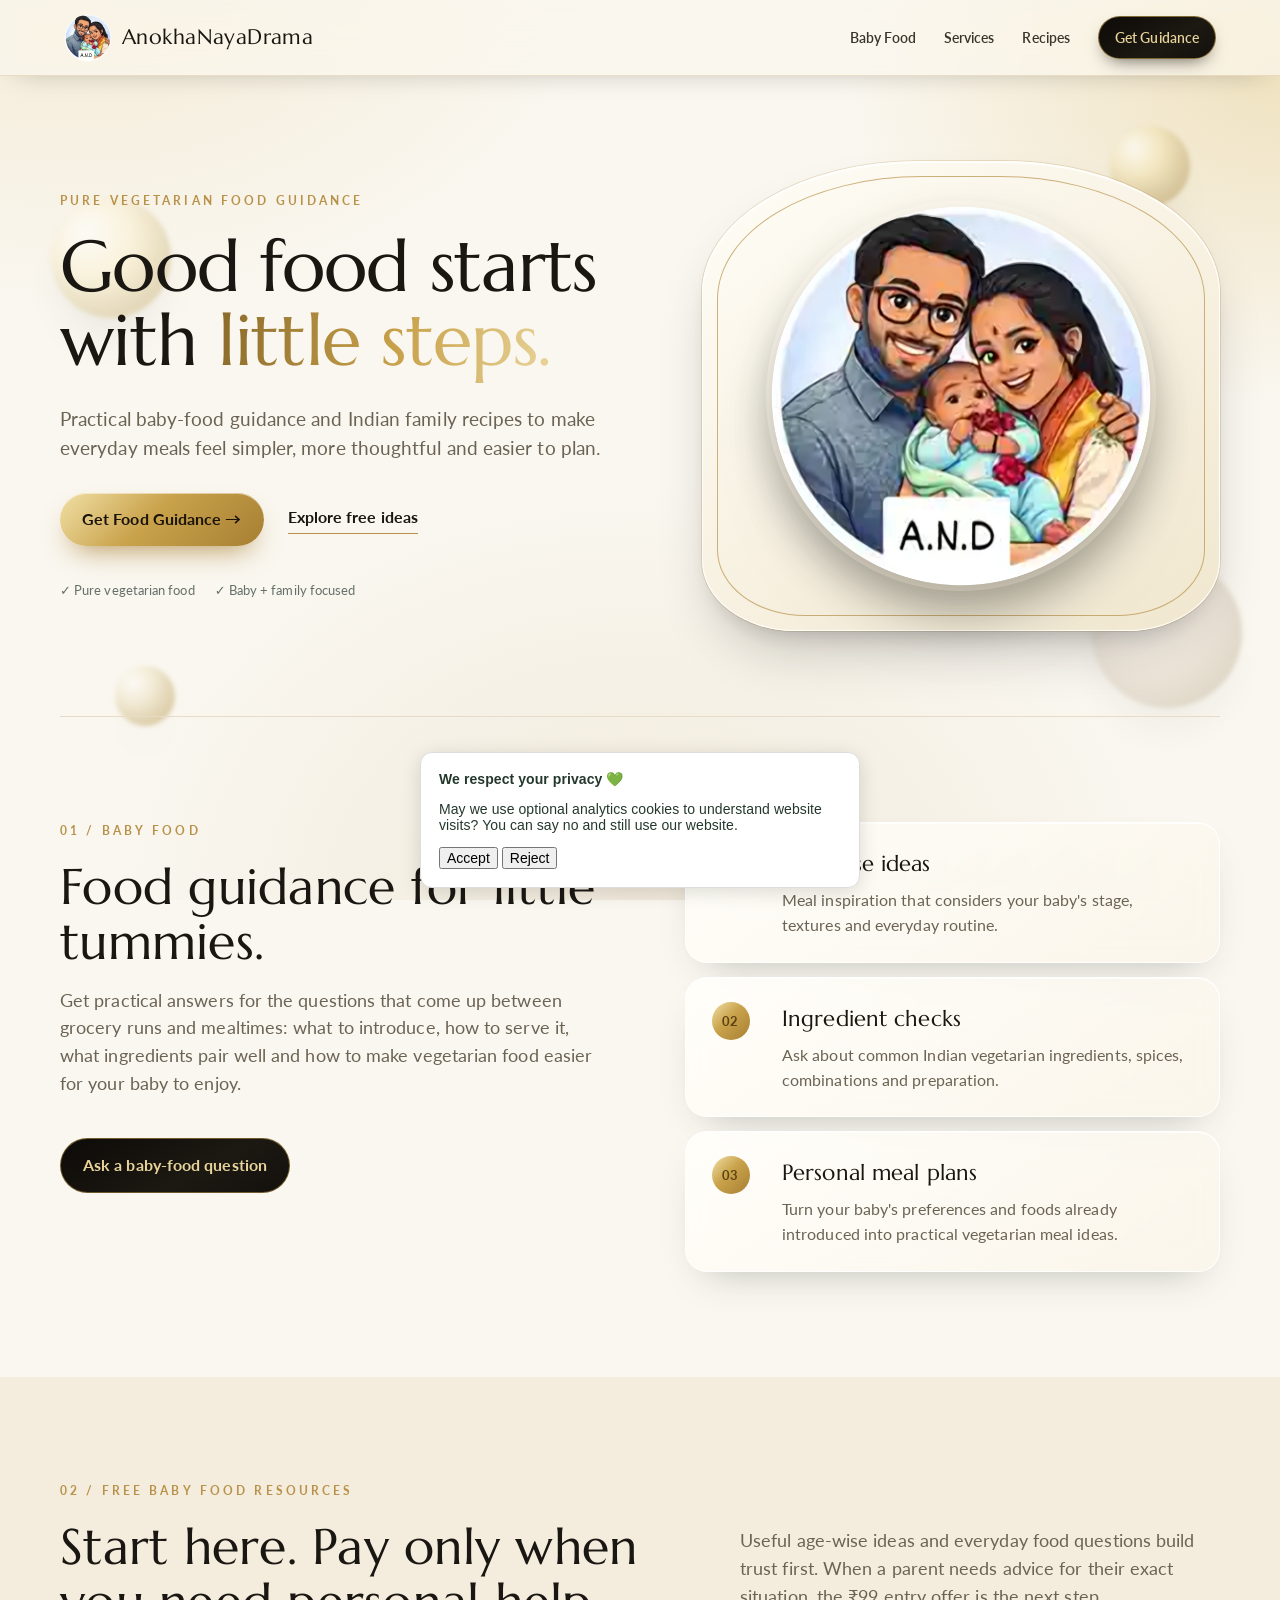
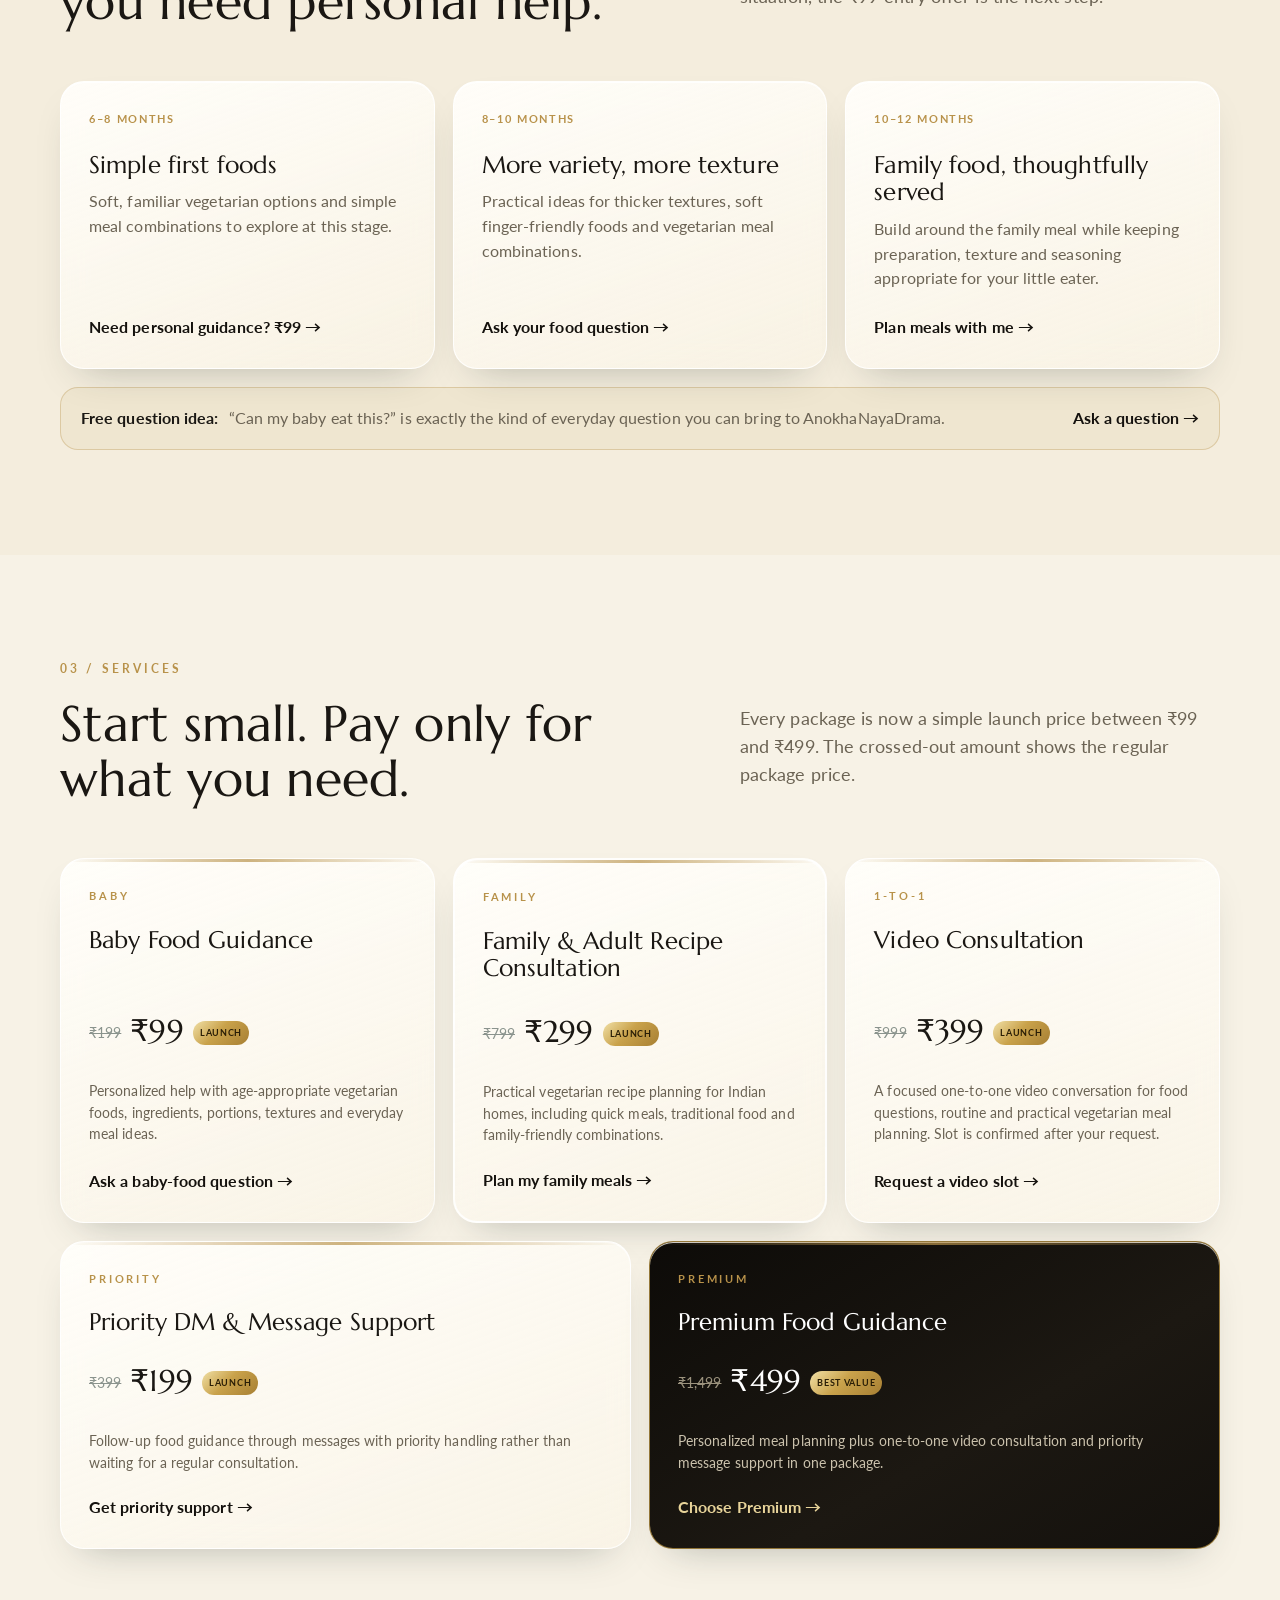
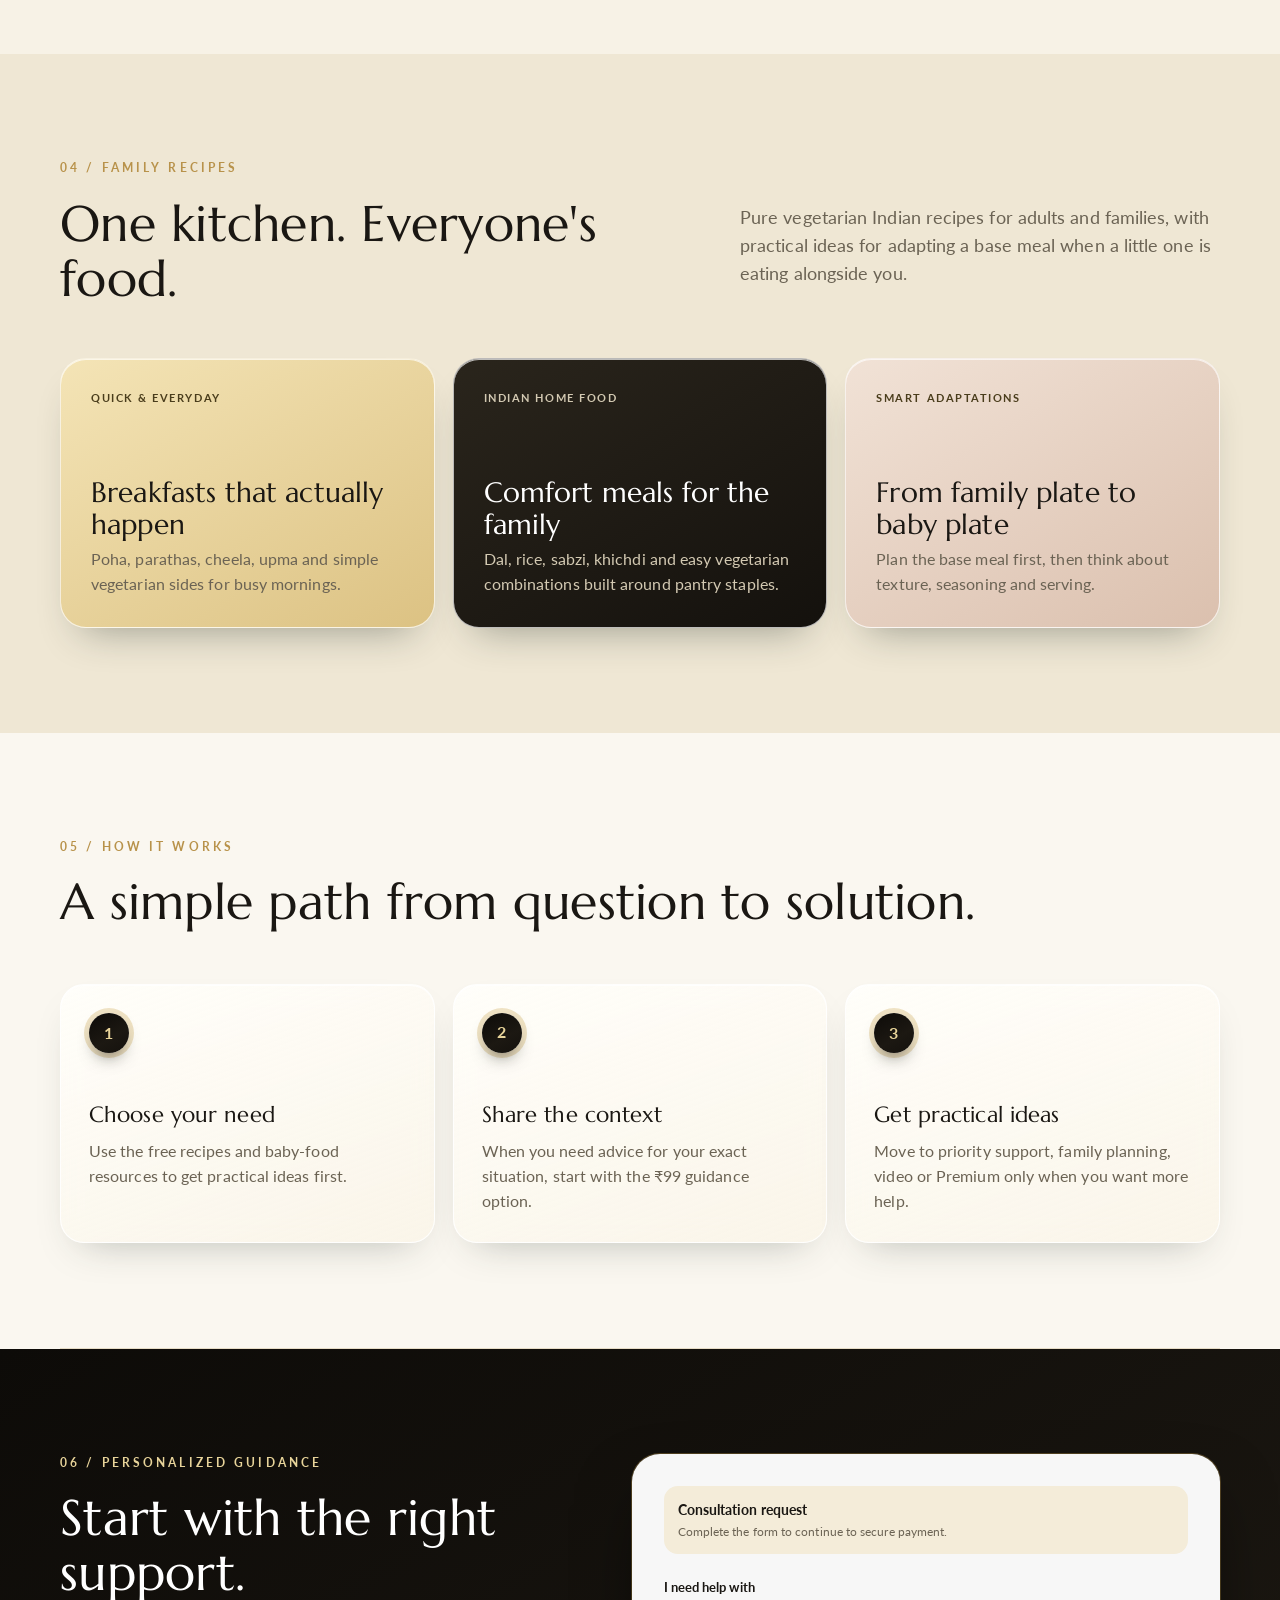
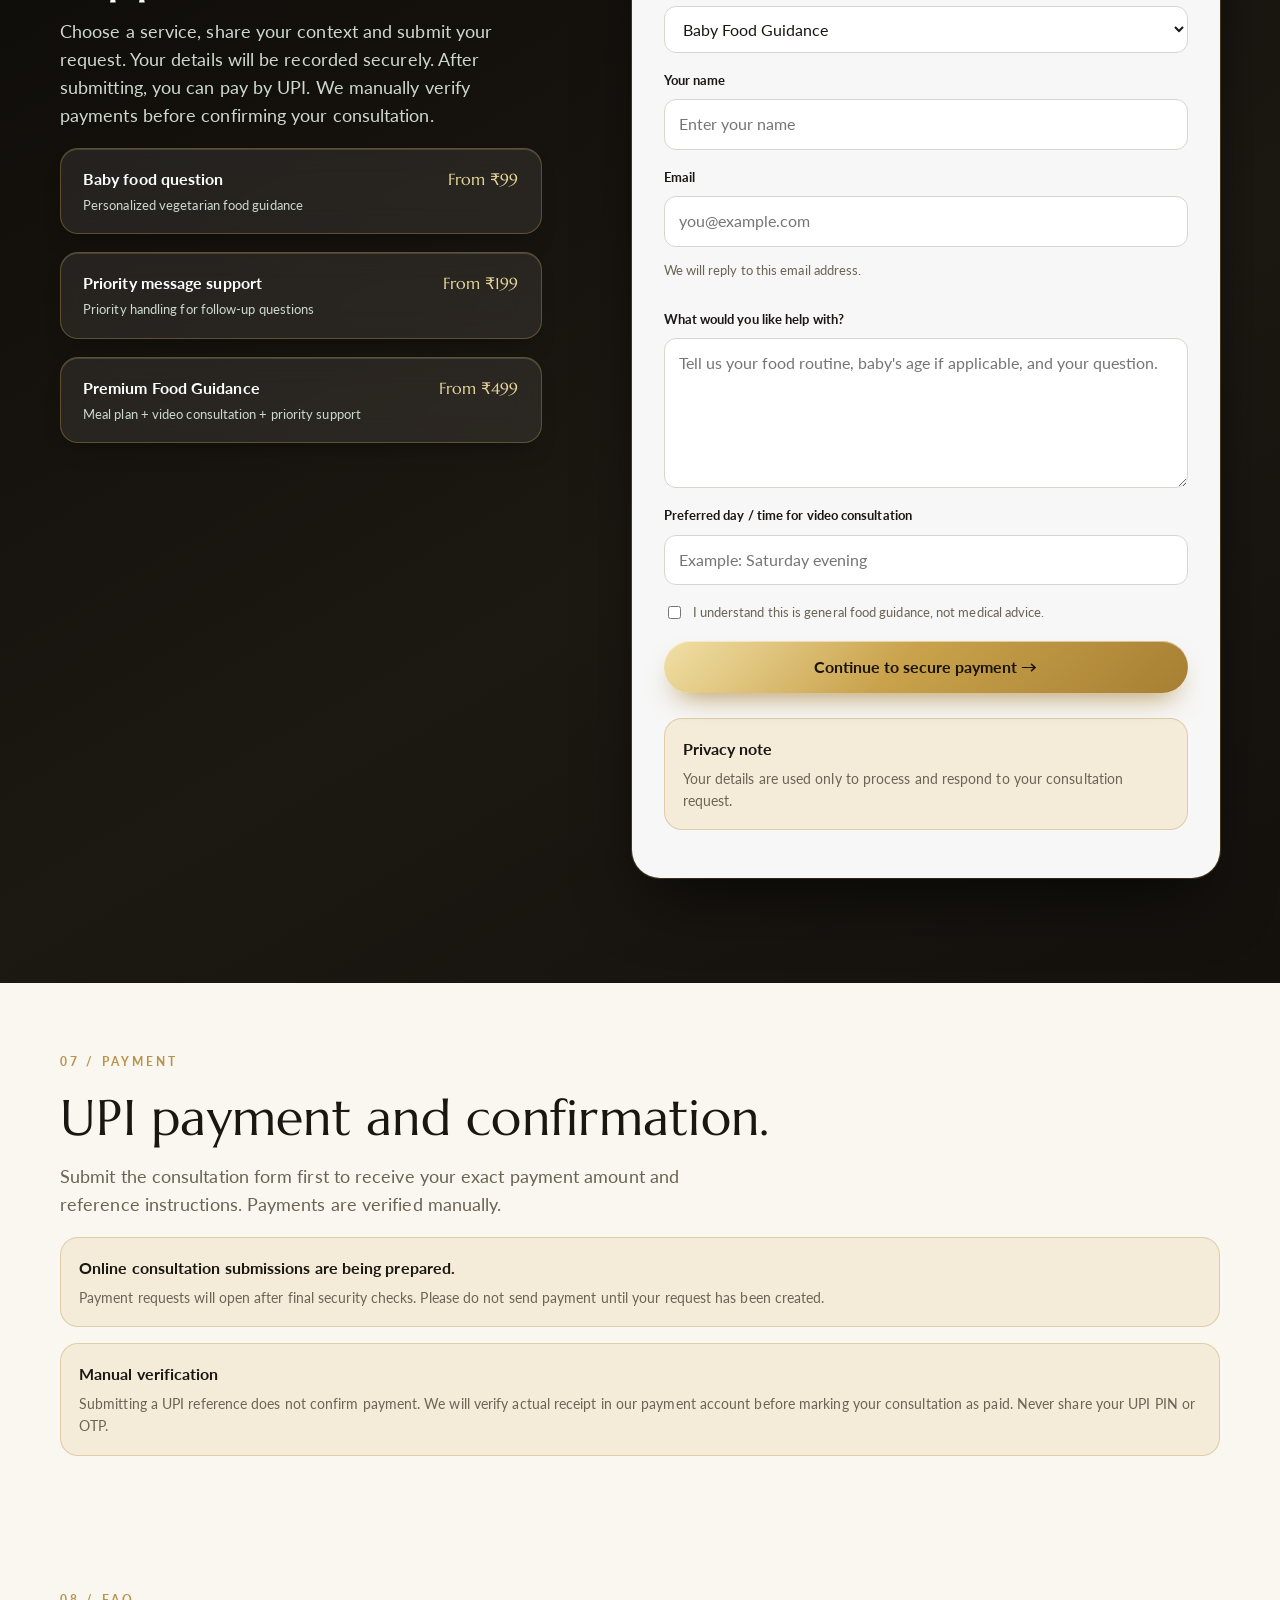
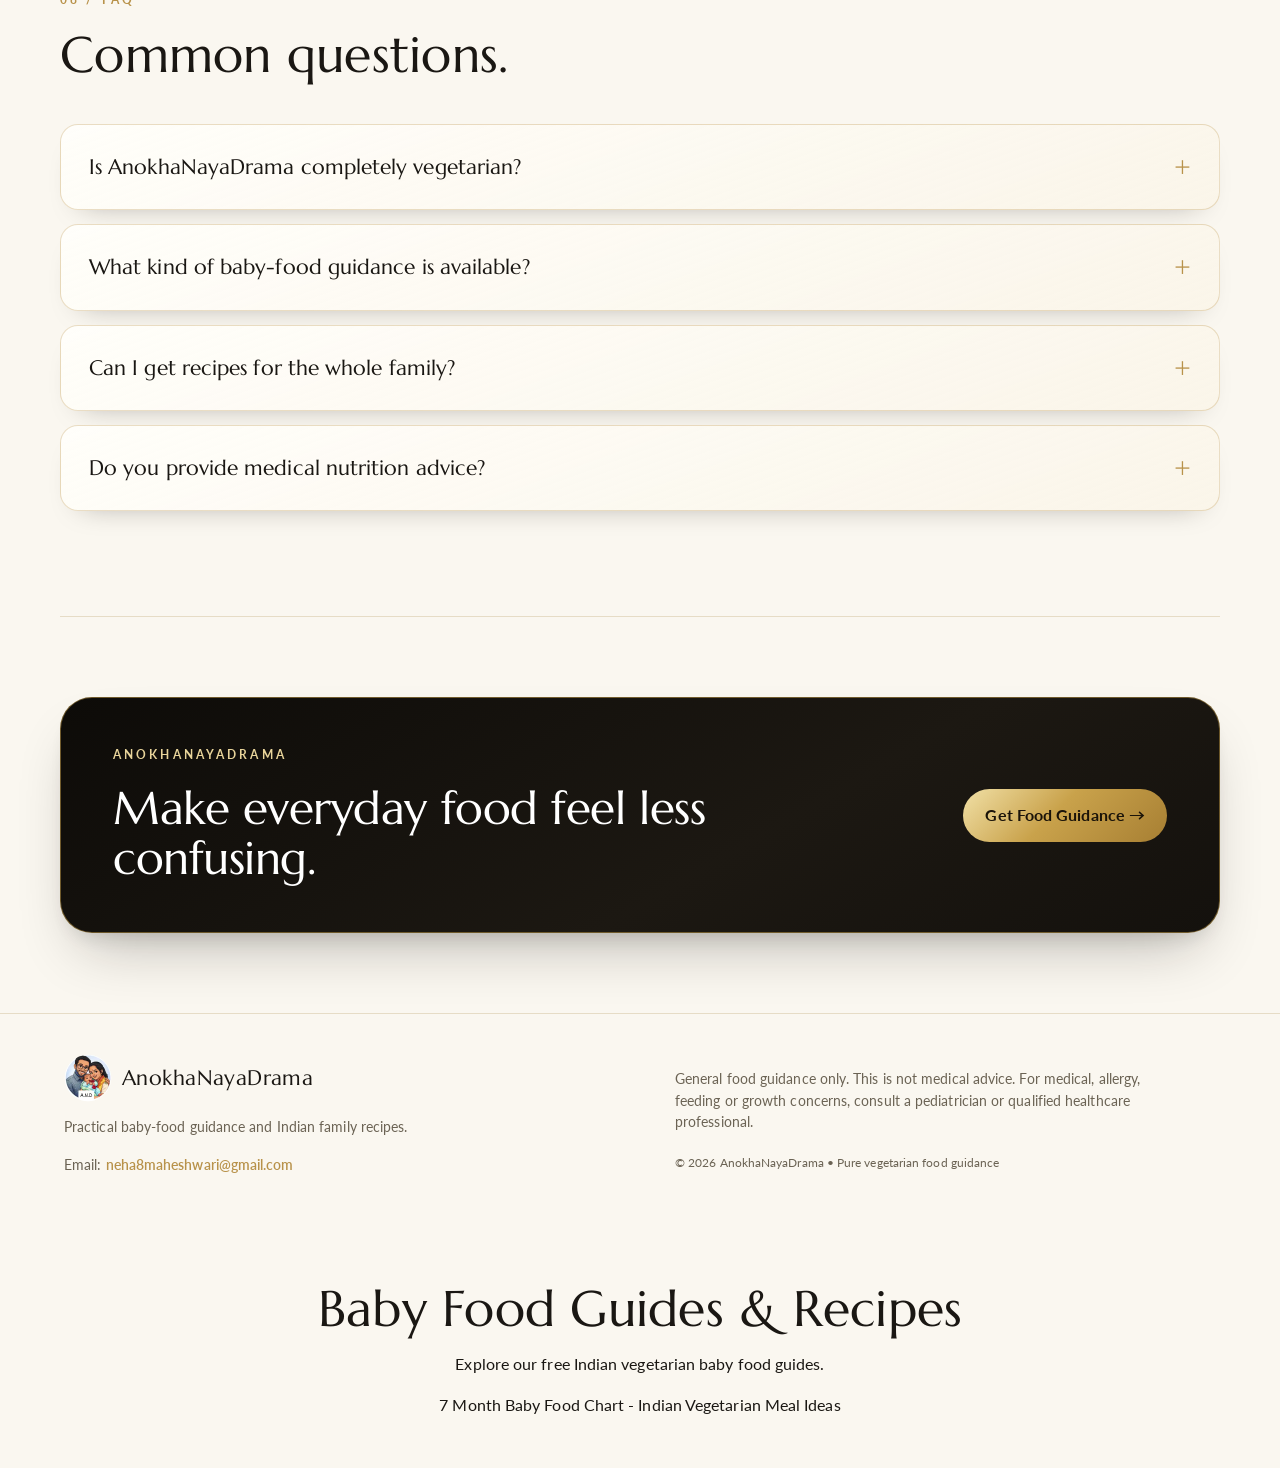
==== commit b1668078: "Update index.html" ====
--- a/index.html
+++ b/index.html
@@ -386,6 +386,15 @@
       };
     })();
   </script>
+
+<section style="max-width:900px;margin:30px auto;padding:20px;text-align:center;">
+  <h2>Baby Food Guides & Recipes</h2>
+  <p>Explore our free Indian vegetarian baby food guides.</p>
+  <a href="/7-month-baby-food-chart.html">
+    7 Month Baby Food Chart - Indian Vegetarian Meal Ideas
+  </a>
+</section>
+  
 </body>
 
-</html>+</html>
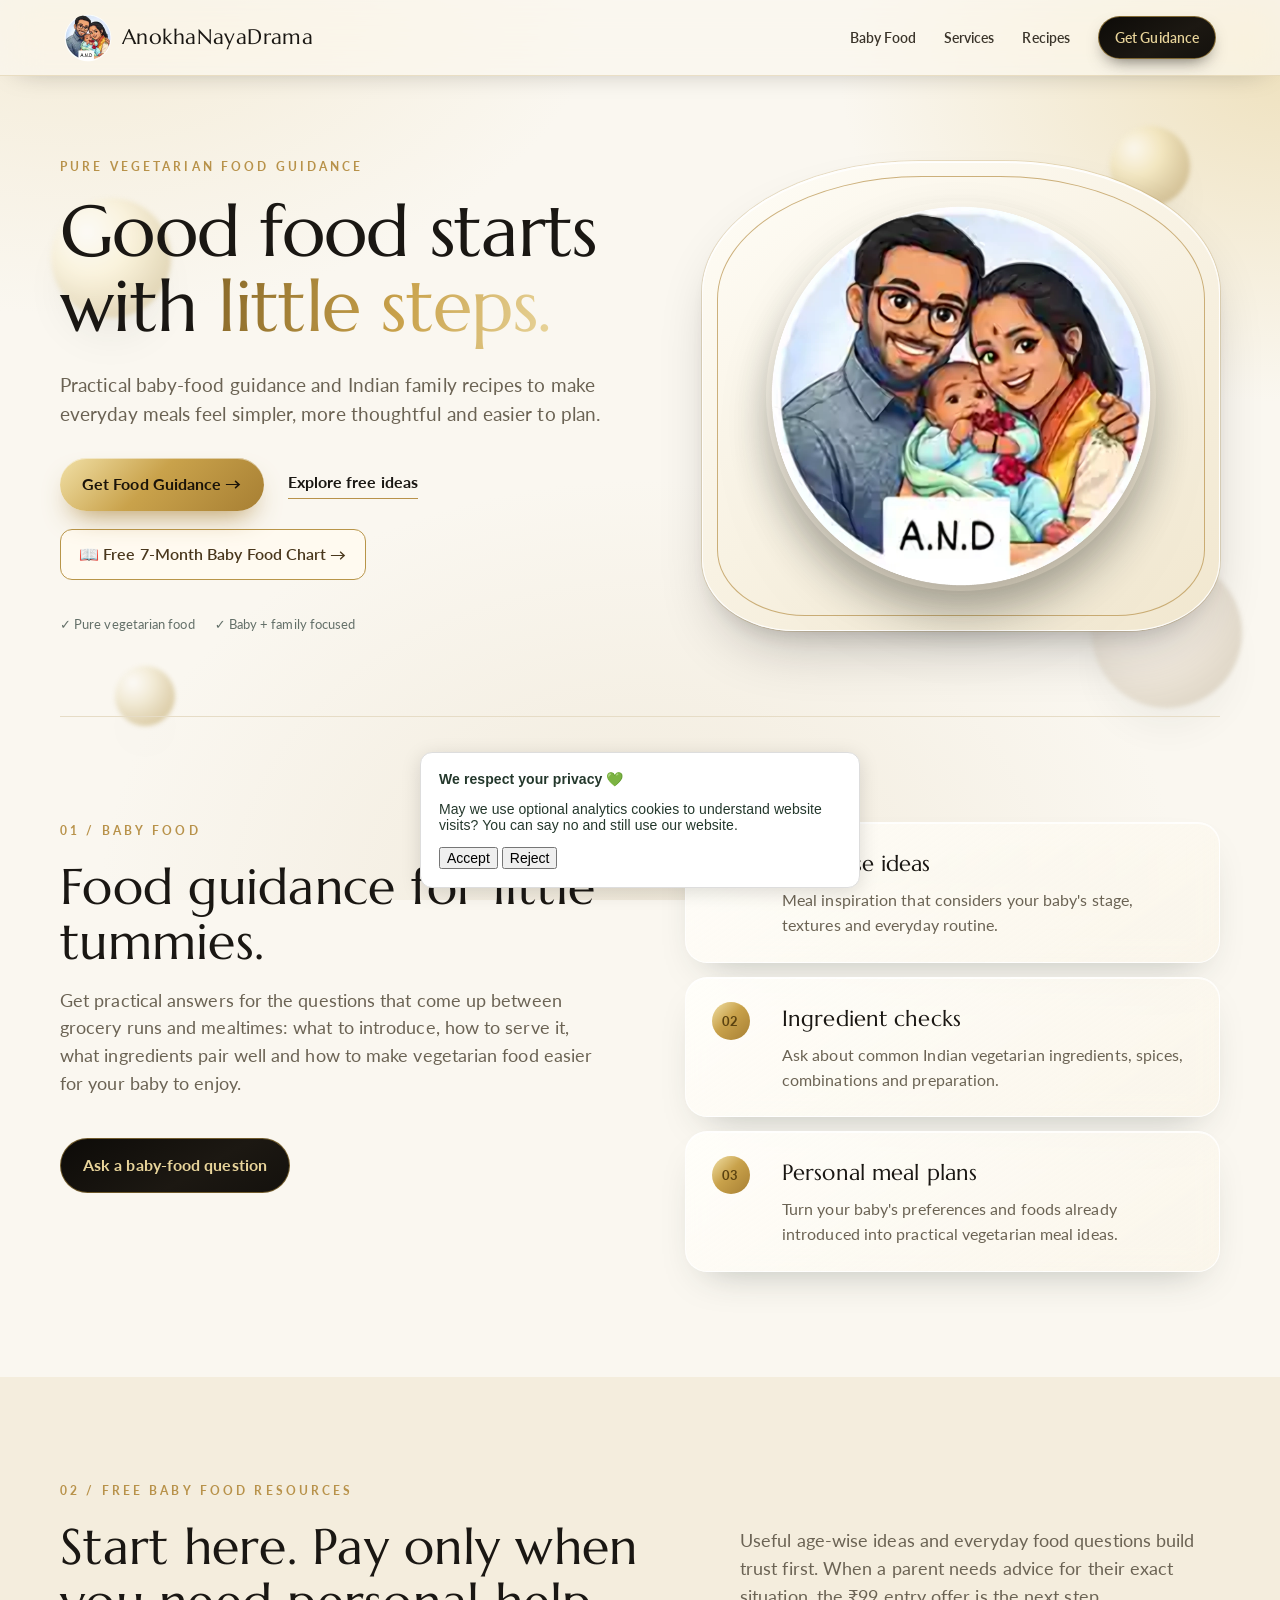
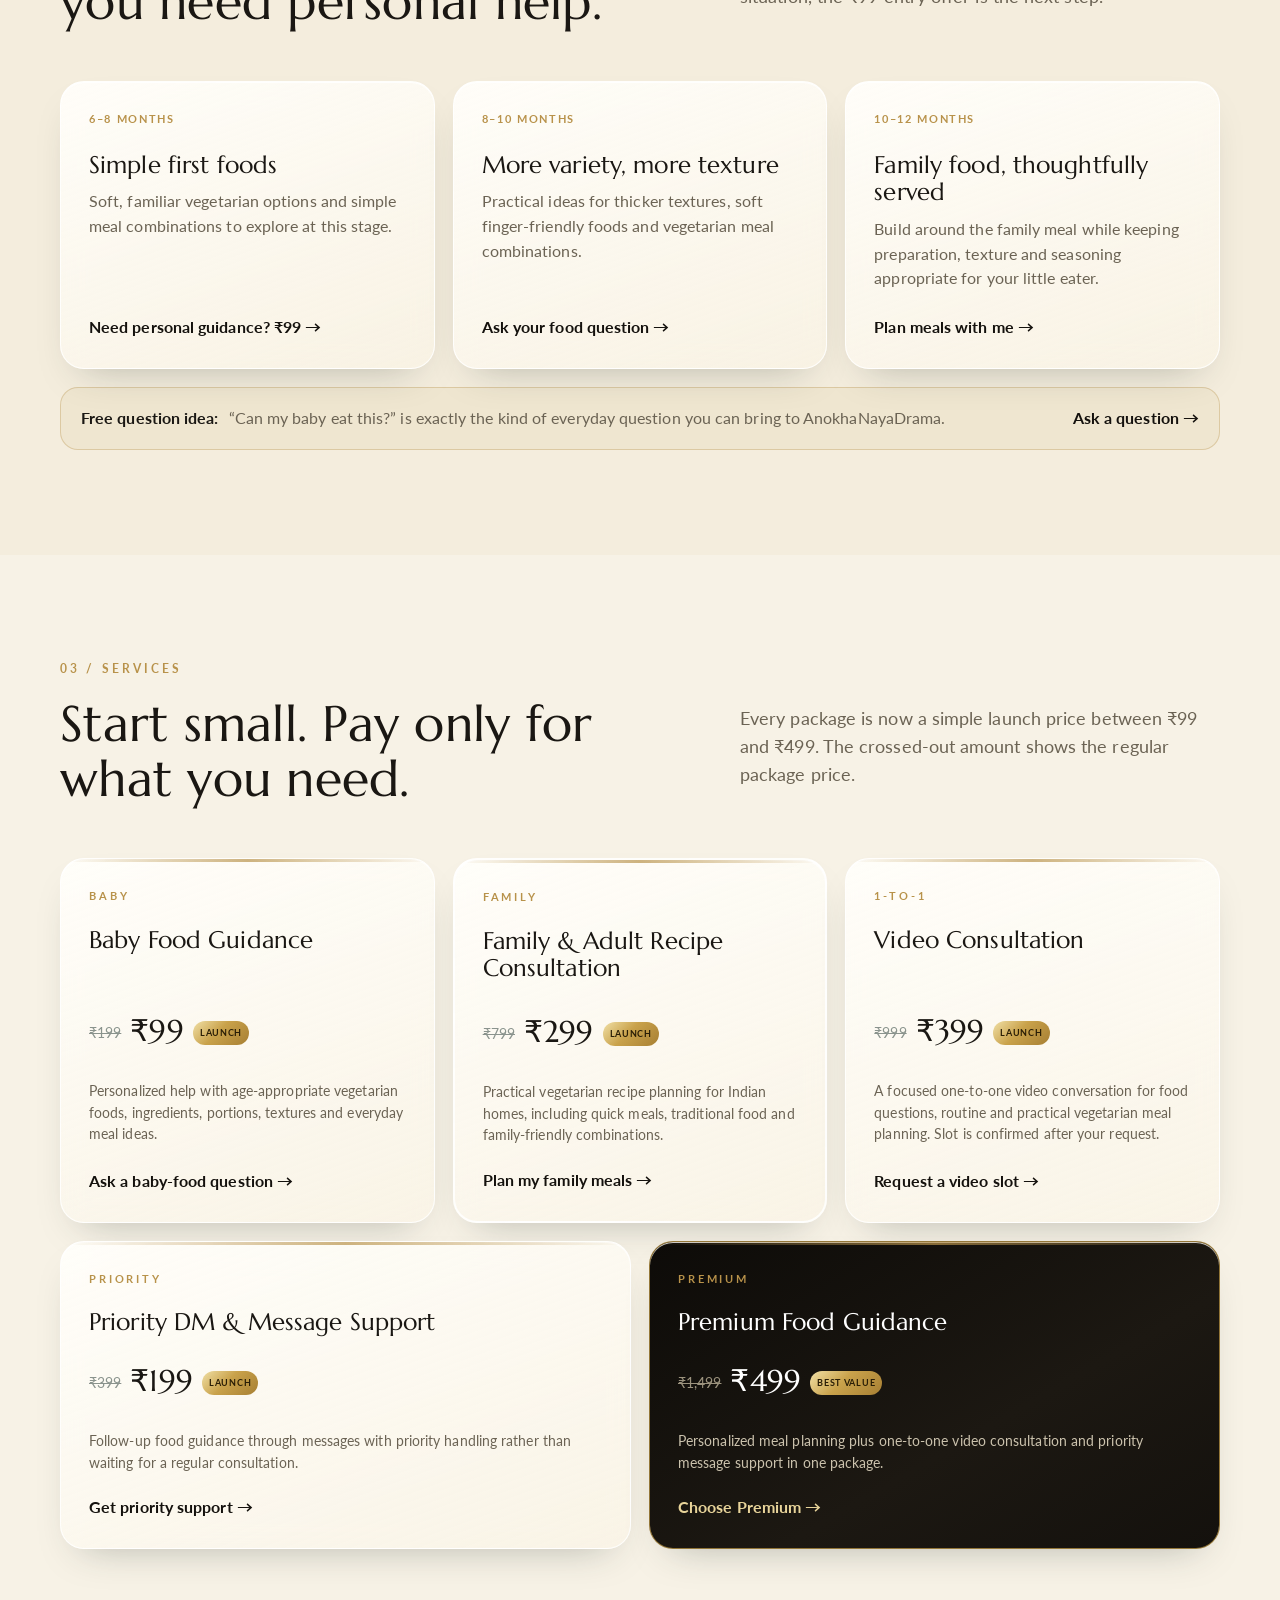
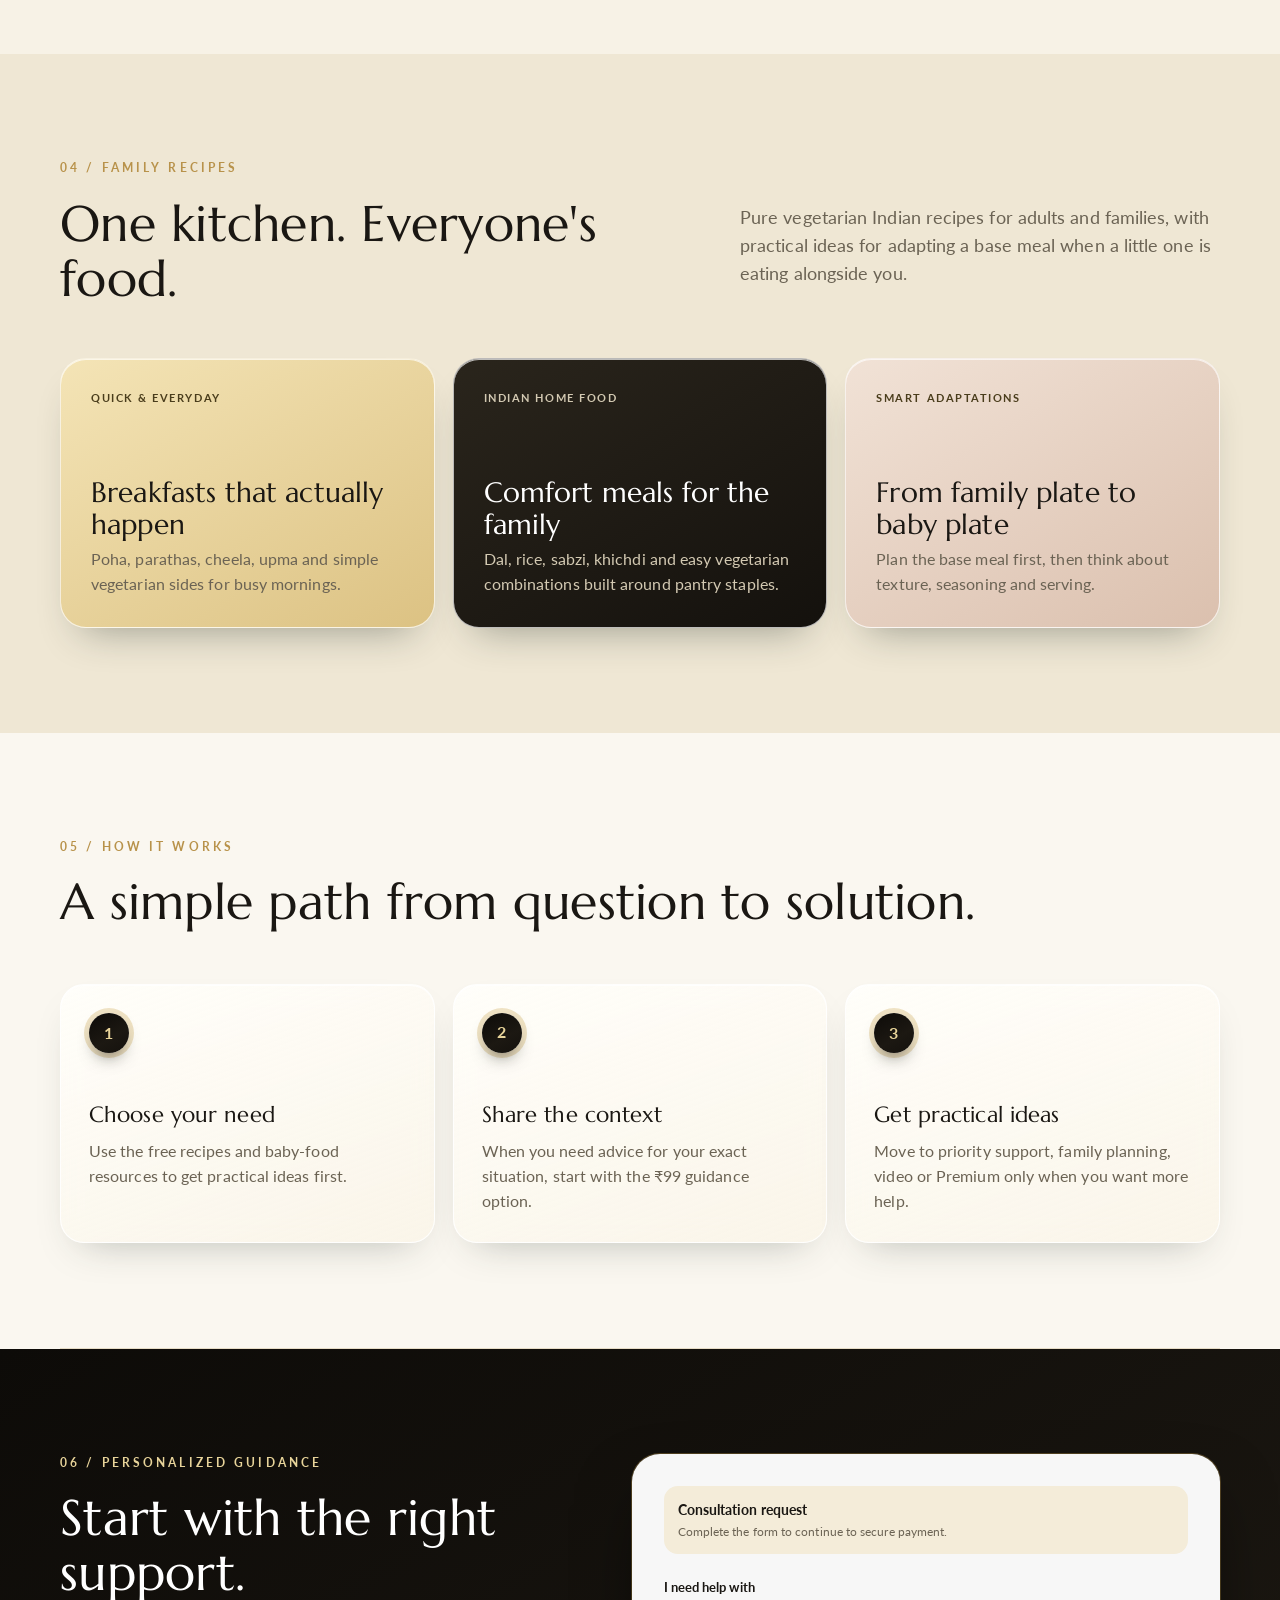
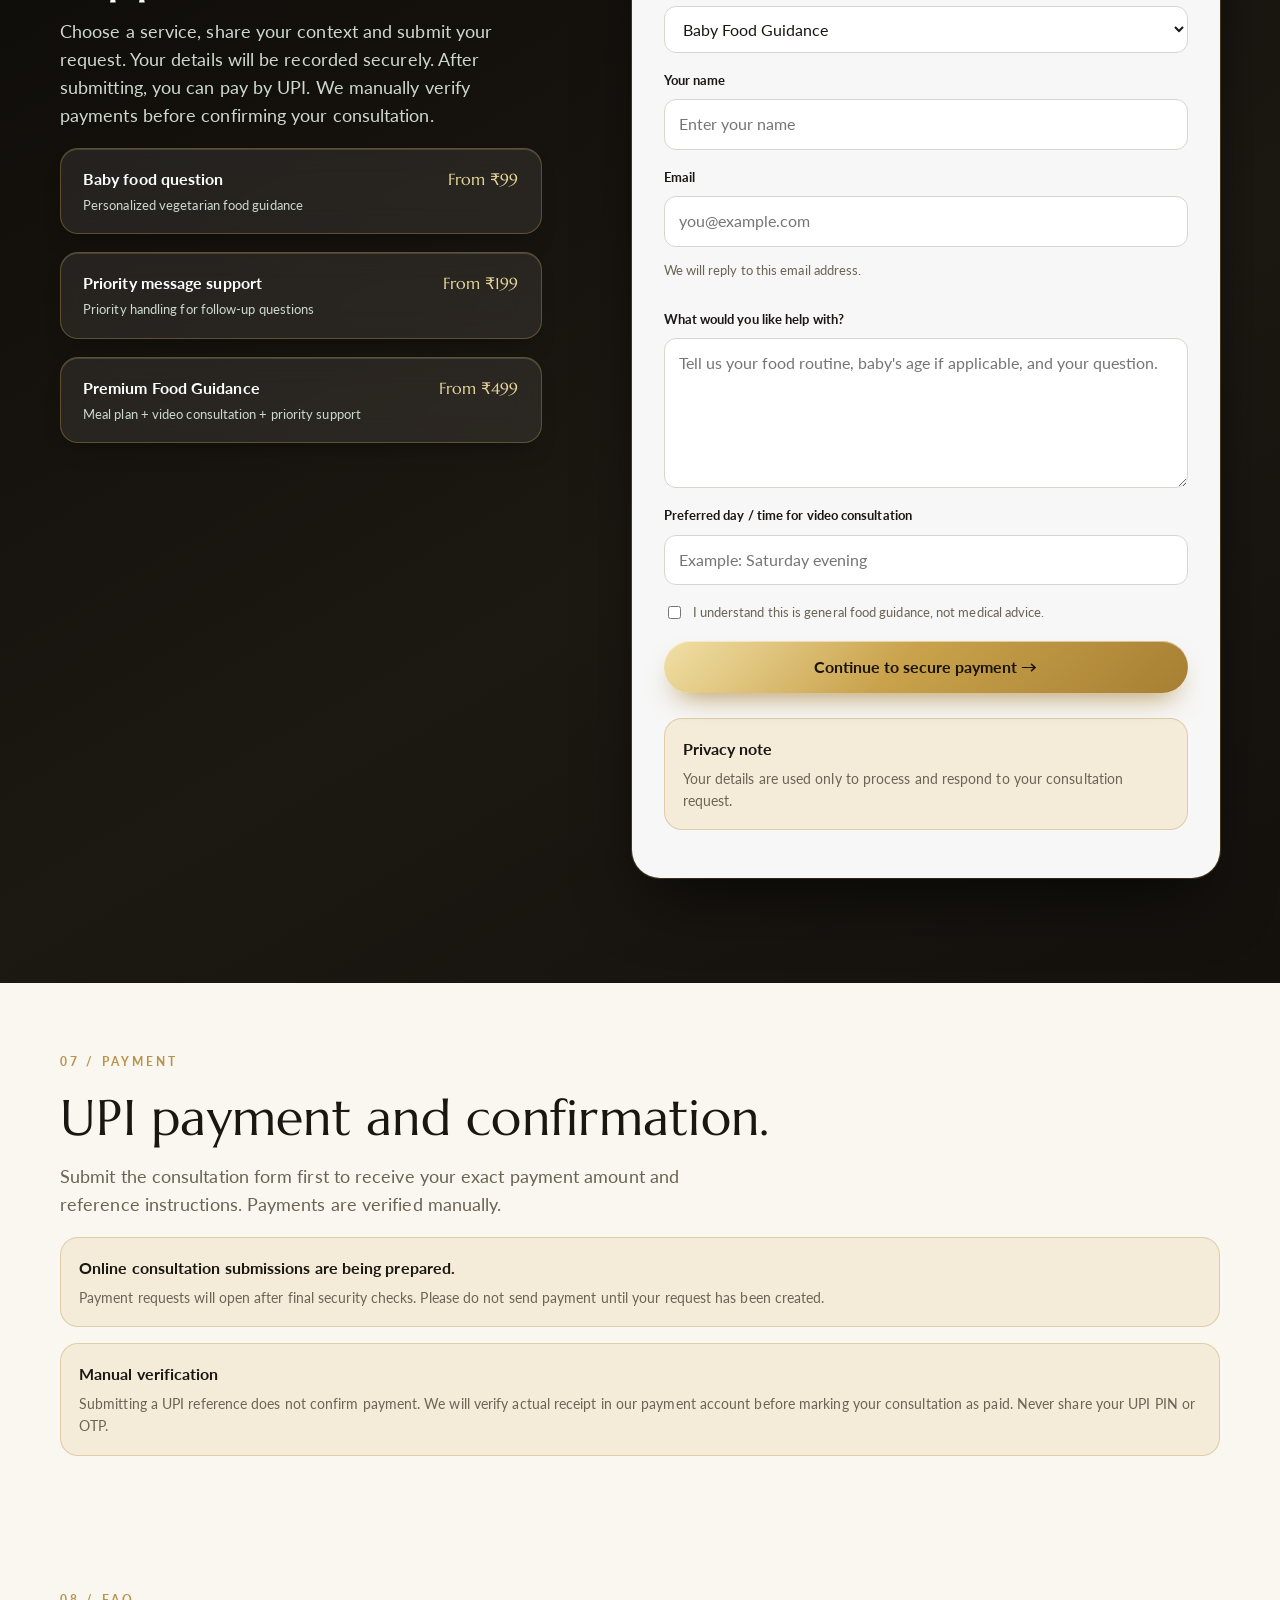
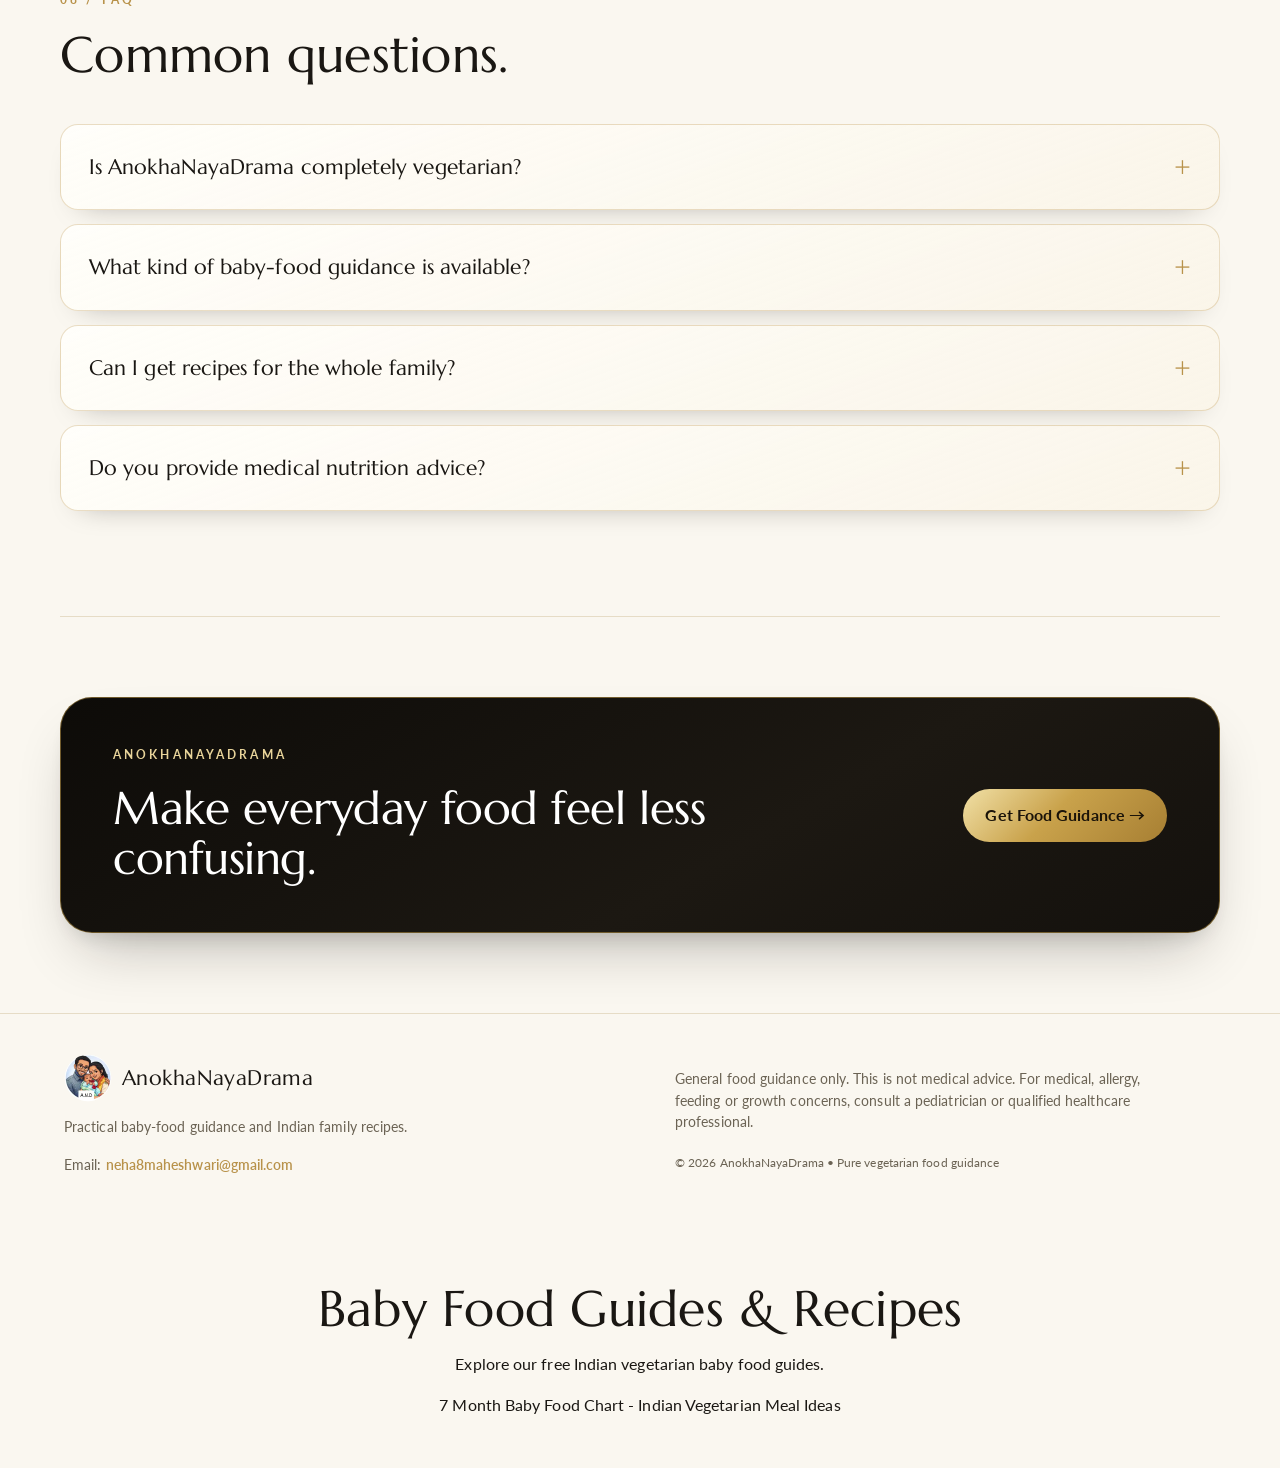
==== commit ae72c871: "Update index.html" ====
--- a/index.html
+++ b/index.html
@@ -54,6 +54,14 @@
           more thoughtful and easier to plan.</p>
         <div class="hero-actions"><a class="button primary" href="#consult">Get Food Guidance →</a><a class="text-link"
             href="#free-resources">Explore free ideas</a></div>
+        
+<div style="margin:18px 0 22px;">
+  <a href="/7-month-baby-food-chart.html"
+     style="display:inline-block;padding:12px 18px;border:1px solid #b89549;border-radius:12px;background:#fffaf0;color:#49371c;font-weight:600;text-decoration:none;">
+    📖 Free 7-Month Baby Food Chart →
+  </a>
+</div>
+        
         <div class="trust-row"><span>✓ Pure vegetarian food</span><span>✓ Baby + family focused</span></div>
       </div>
       <div class="hero-card" aria-label="AnokhaNayaDrama family logo"><img class="hero-logo"
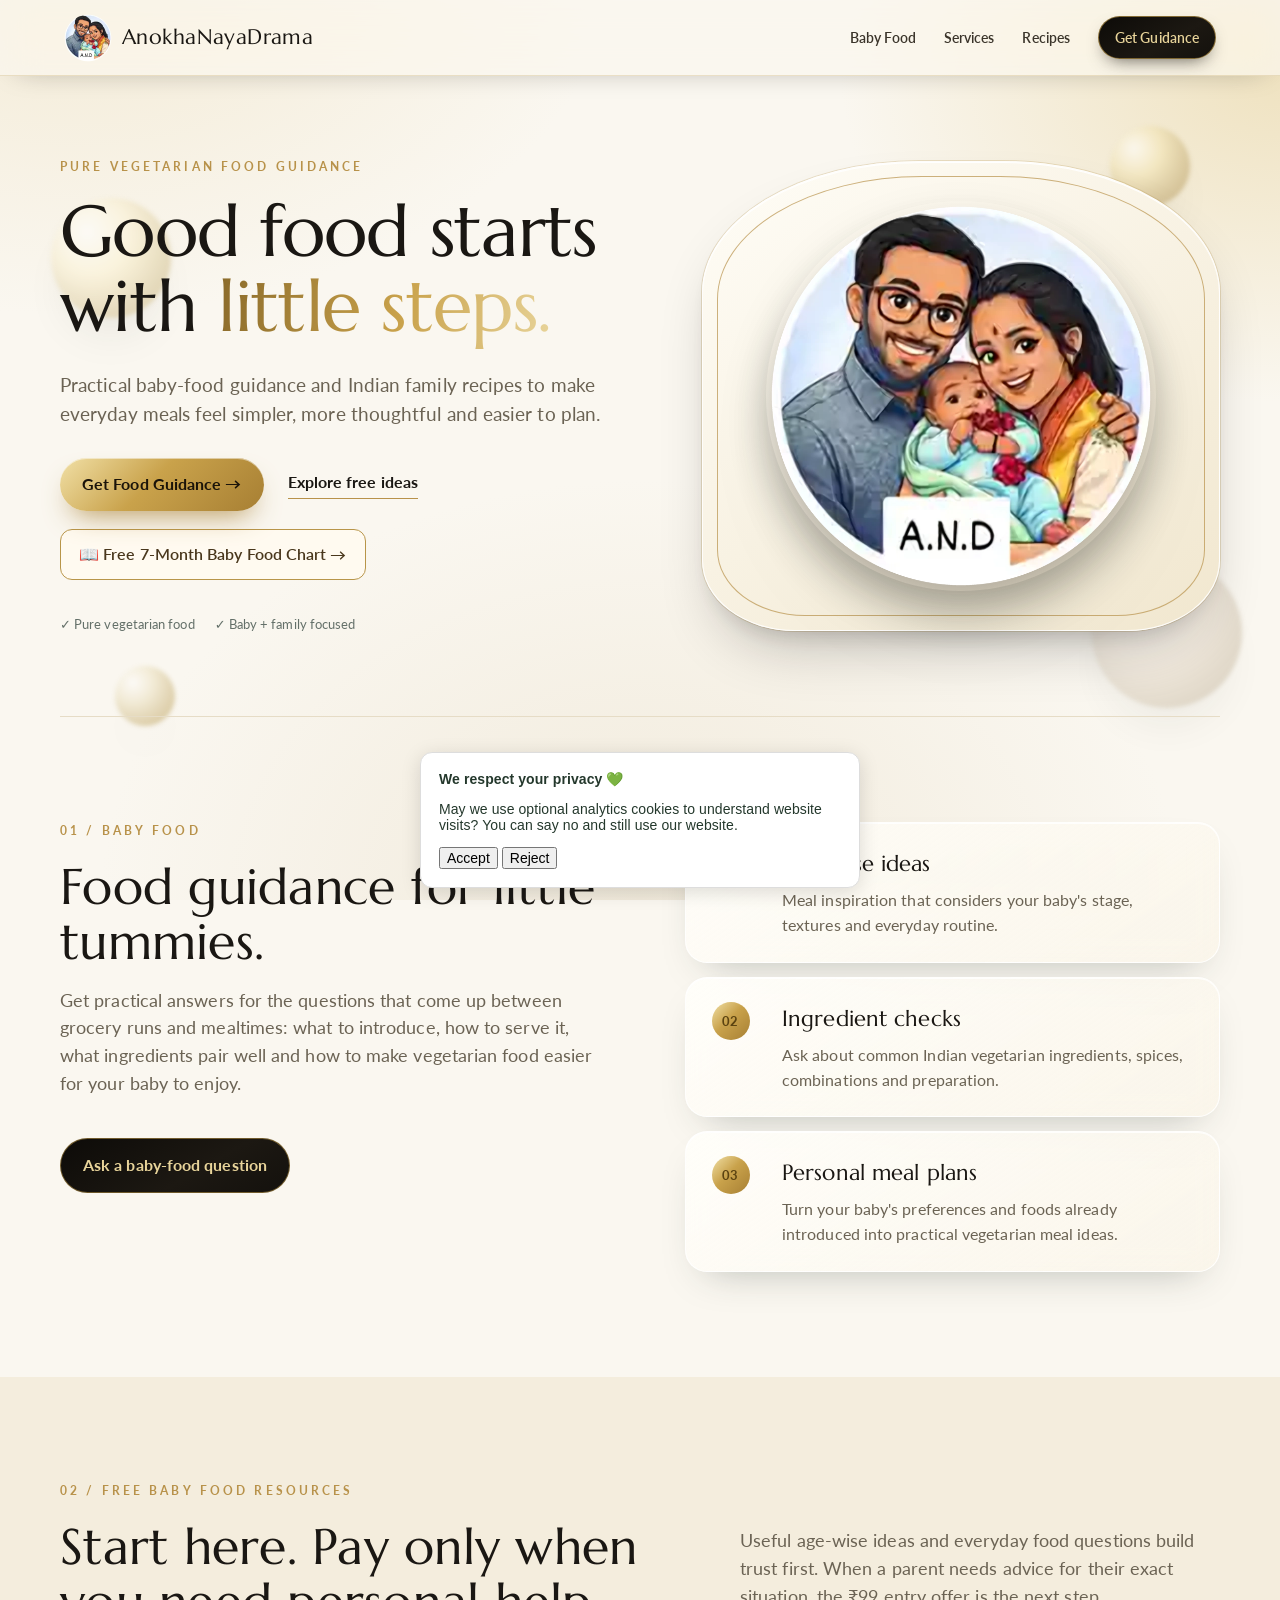
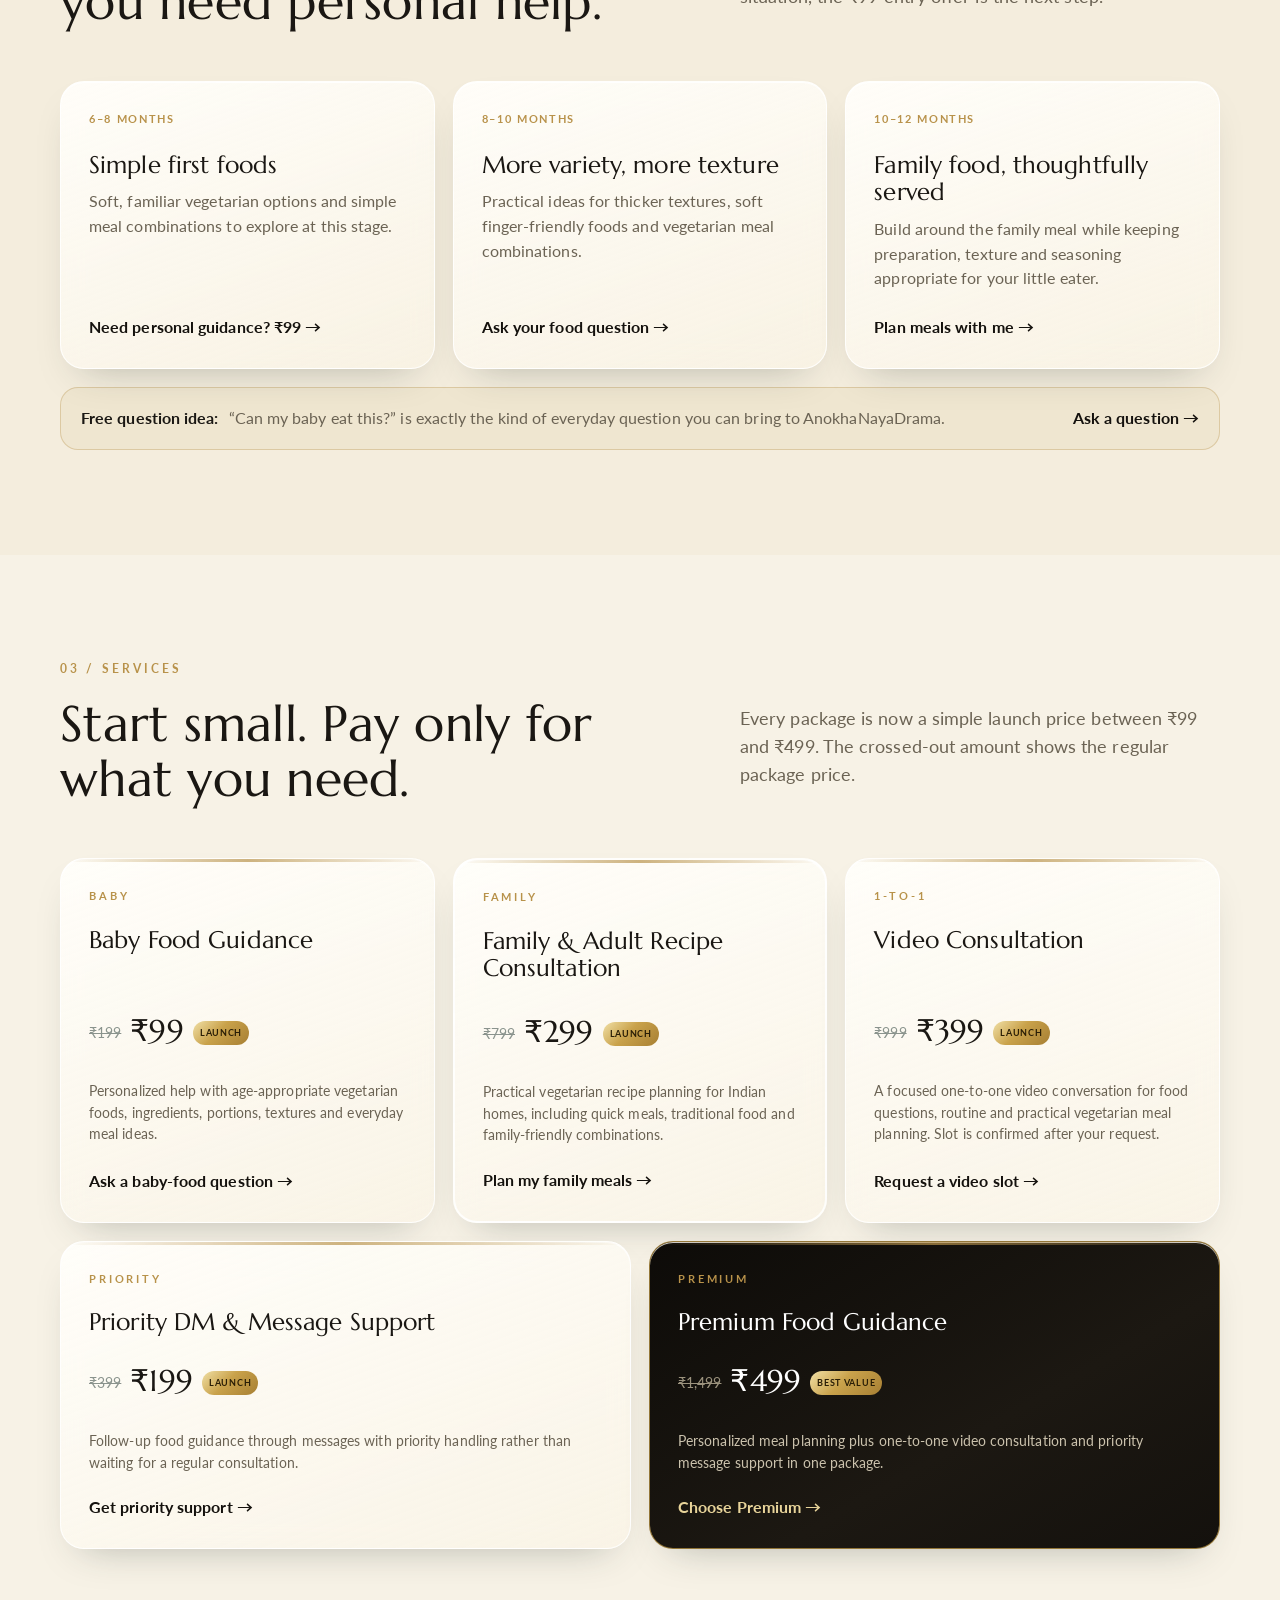
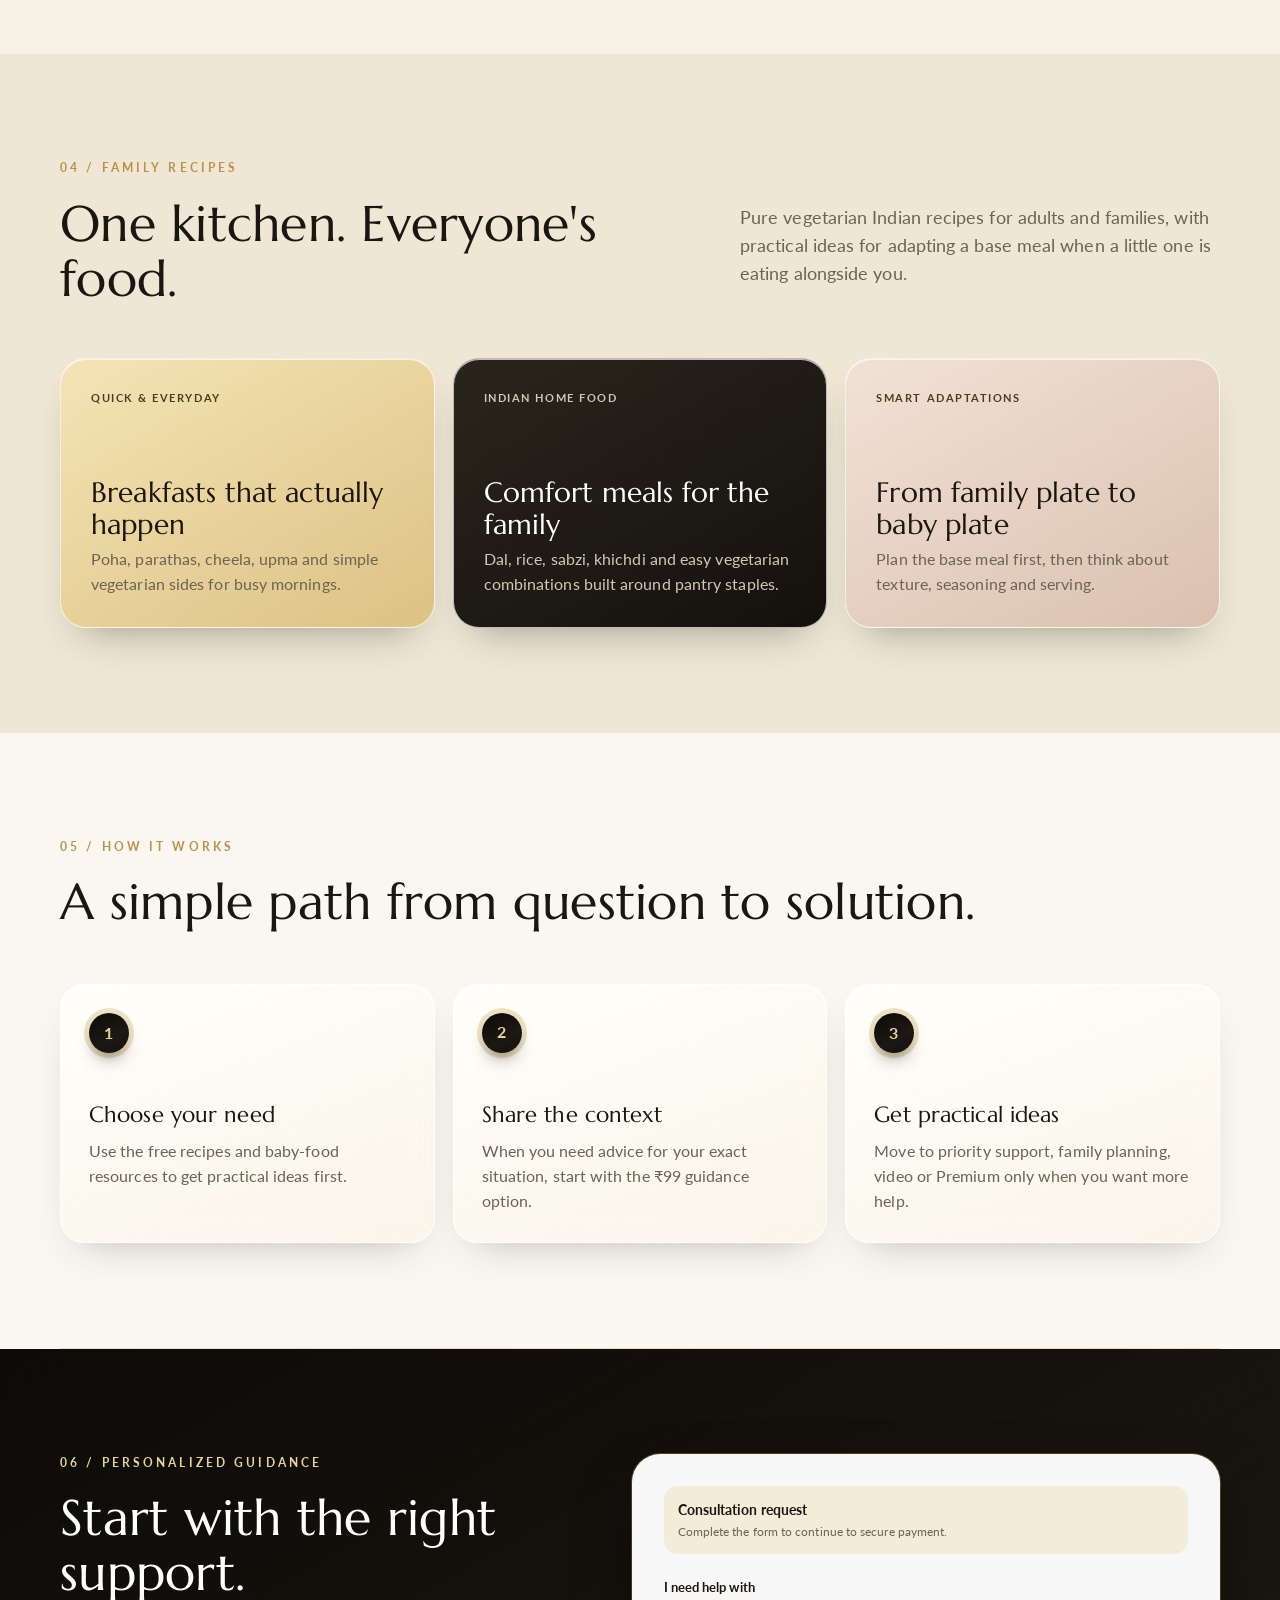
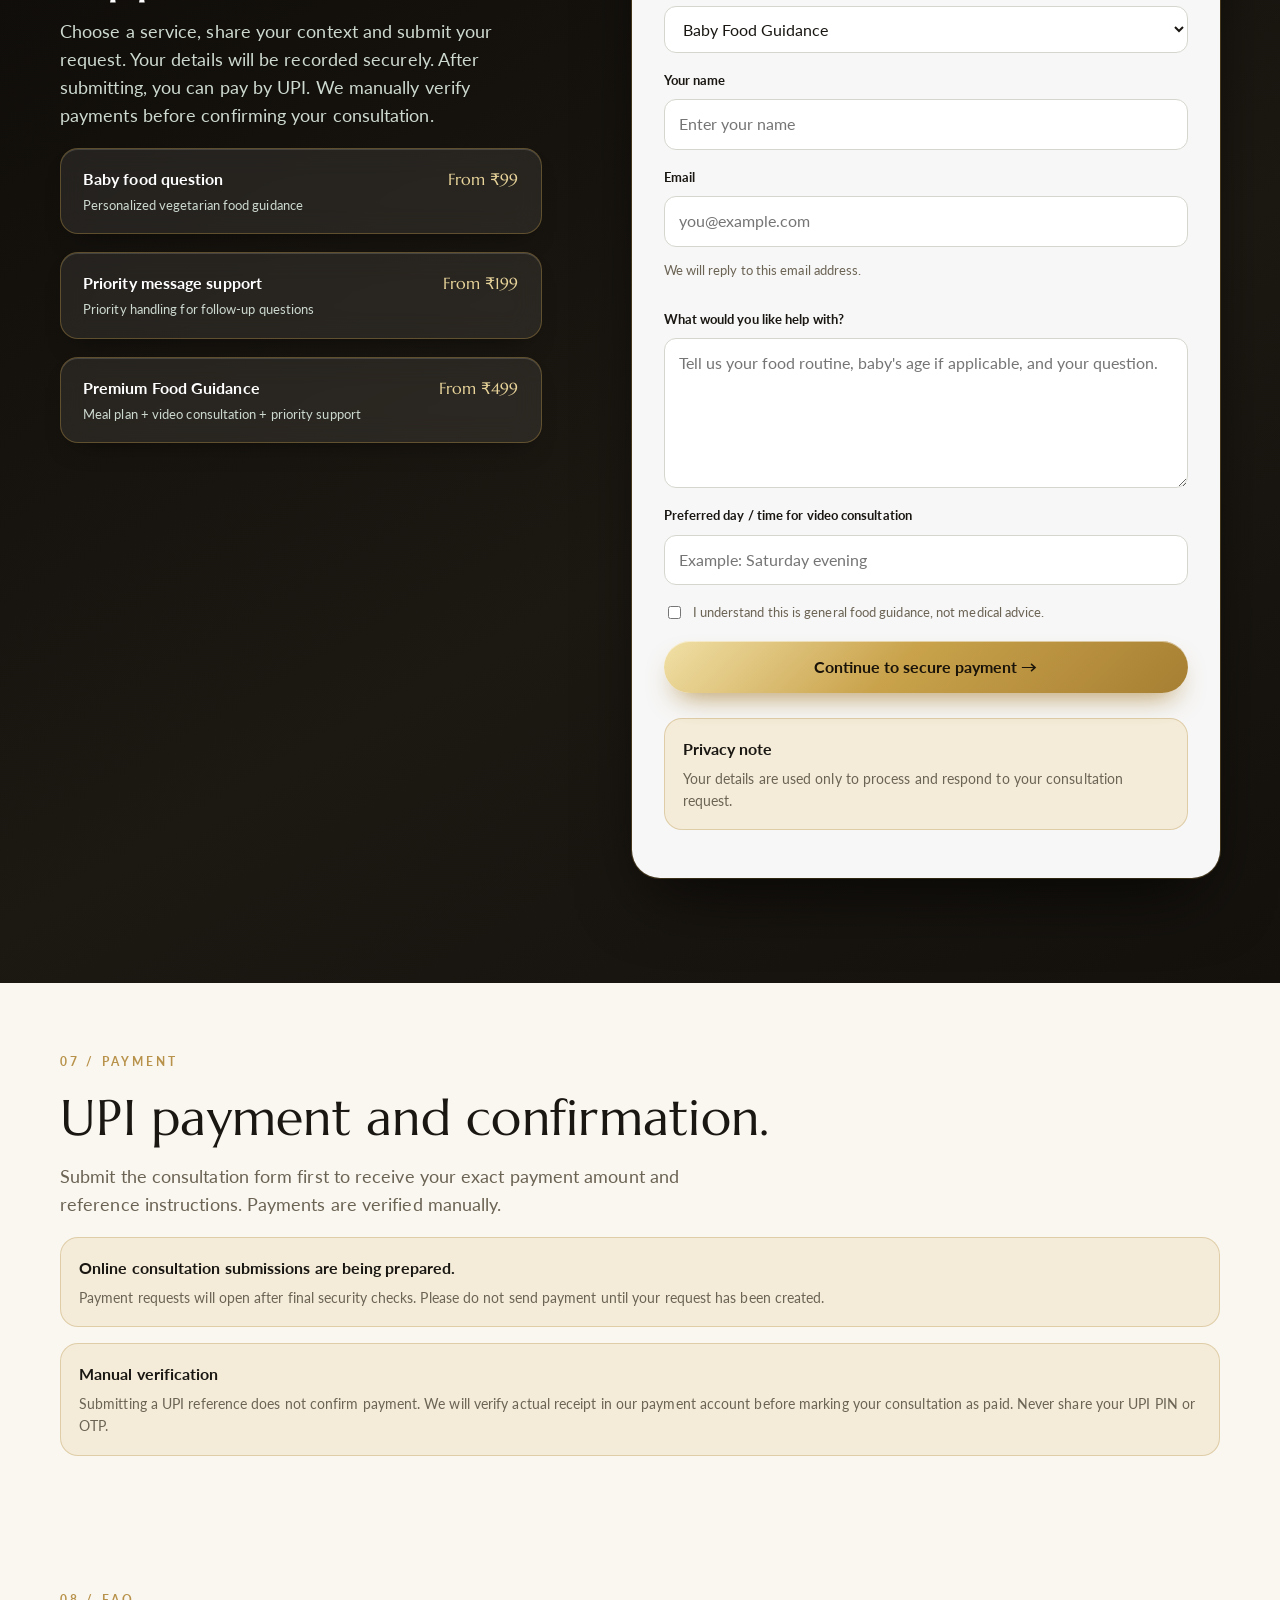
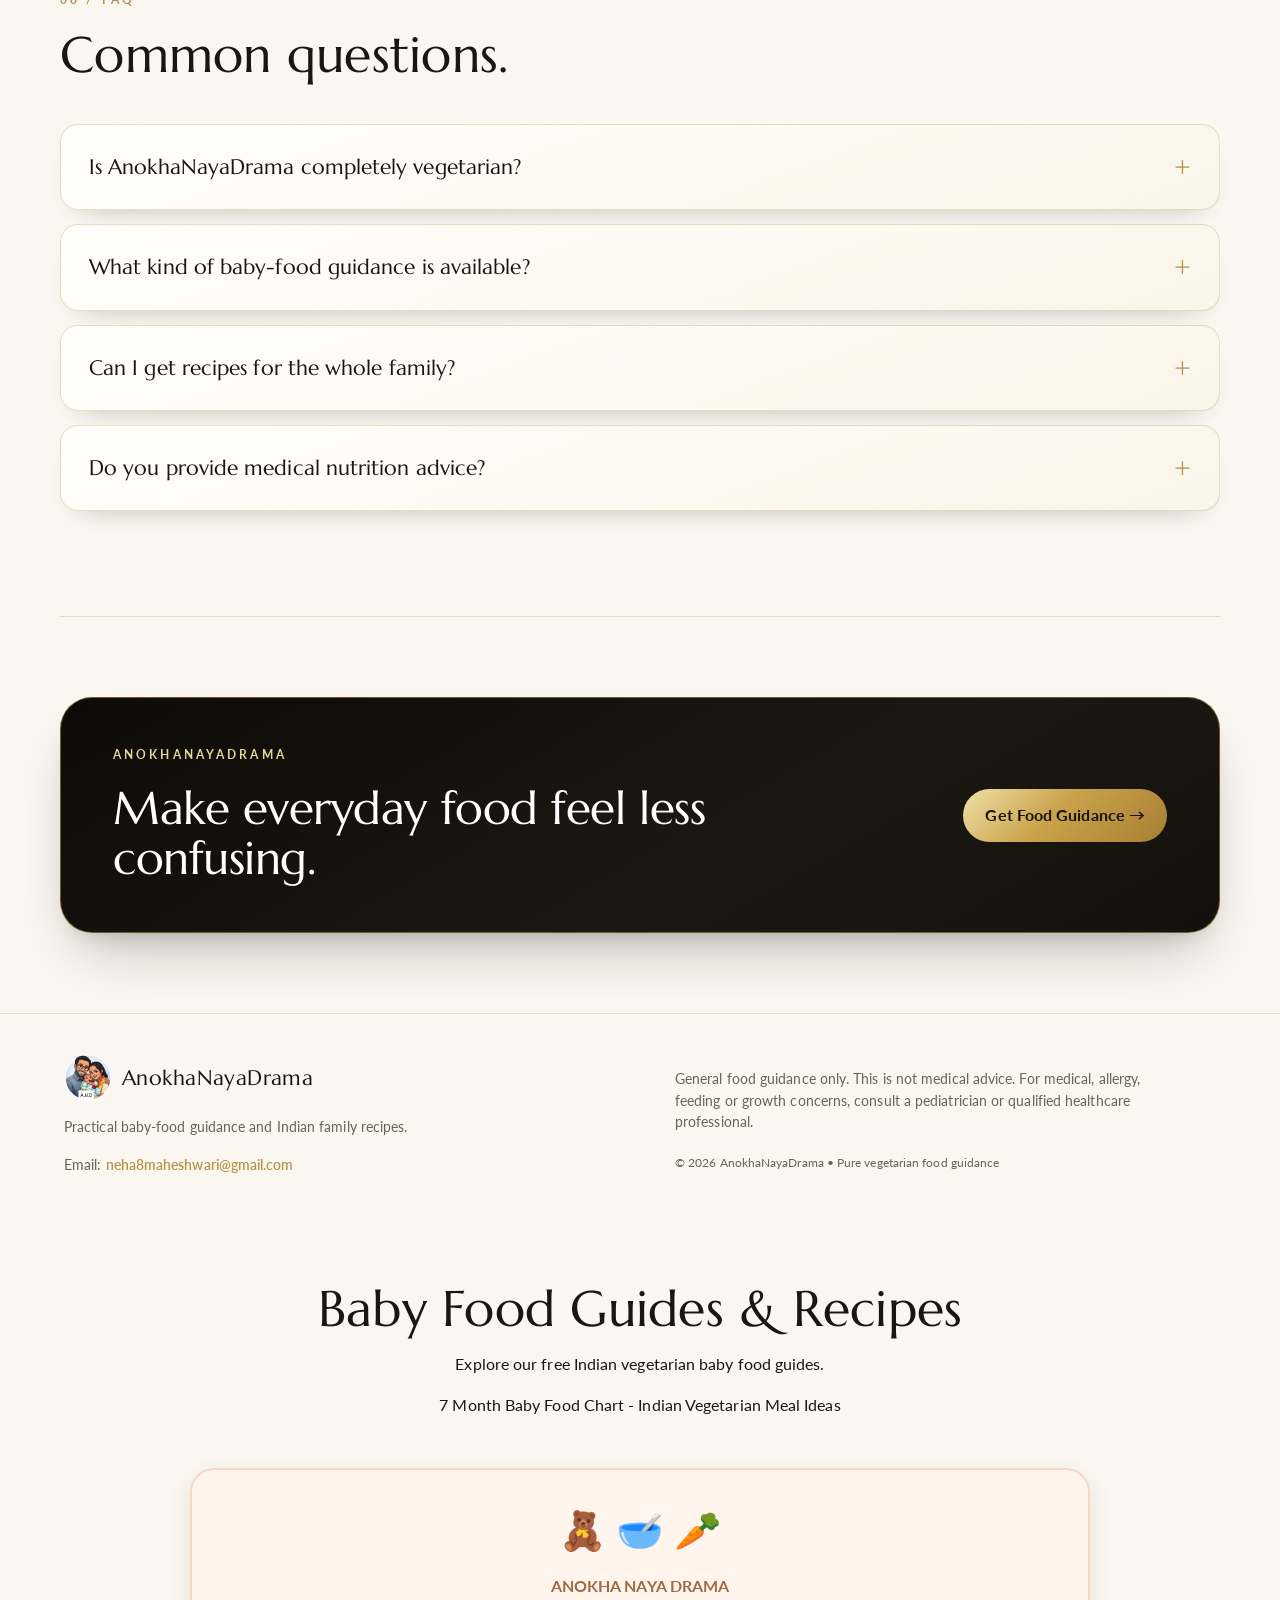
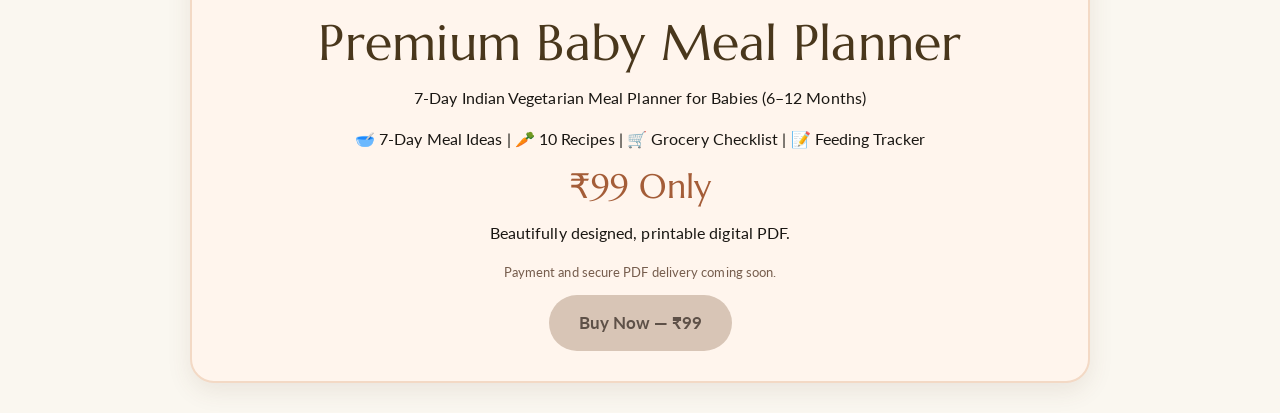
==== commit 88dcc83b: "Update index.html" ====
--- a/index.html
+++ b/index.html
@@ -403,6 +403,21 @@
   </a>
 </section>
   
+<section id="baby-meal-planner" style="max-width:900px;margin:30px auto;padding:30px 20px;text-align:center;background:#fff5ed;border:2px solid #f3d9c5;border-radius:24px;box-shadow:0 8px 25px rgba(100,65,45,.10);">
+  <div style="font-size:38px;">🧸 🥣 🥕</div>
+  <p style="color:#a16a43;font-weight:700;">ANOKHA NAYA DRAMA</p>
+  <h2 style="color:#49371c;">Premium Baby Meal Planner</h2>
+  <p>7-Day Indian Vegetarian Meal Planner for Babies (6–12 Months)</p>
+  <p>🥣 7-Day Meal Ideas | 🥕 10 Recipes | 🛒 Grocery Checklist | 📝 Feeding Tracker</p>
+  <h2 style="color:#a45d38;font-size:34px;">₹99 Only</h2>
+  <p>Beautifully designed, printable digital PDF.</p>
+  <p style="font-size:13px;color:#765d4d;">Payment and secure PDF delivery coming soon.</p>
+  <button type="button" disabled style="background:#d8c5b6;color:#5e5148;padding:15px 30px;border:0;border-radius:30px;font-size:17px;font-weight:bold;cursor:not-allowed;">
+    Buy Now — ₹99
+  </button>
+</section>
+  
+  
 </body>
 
 </html>
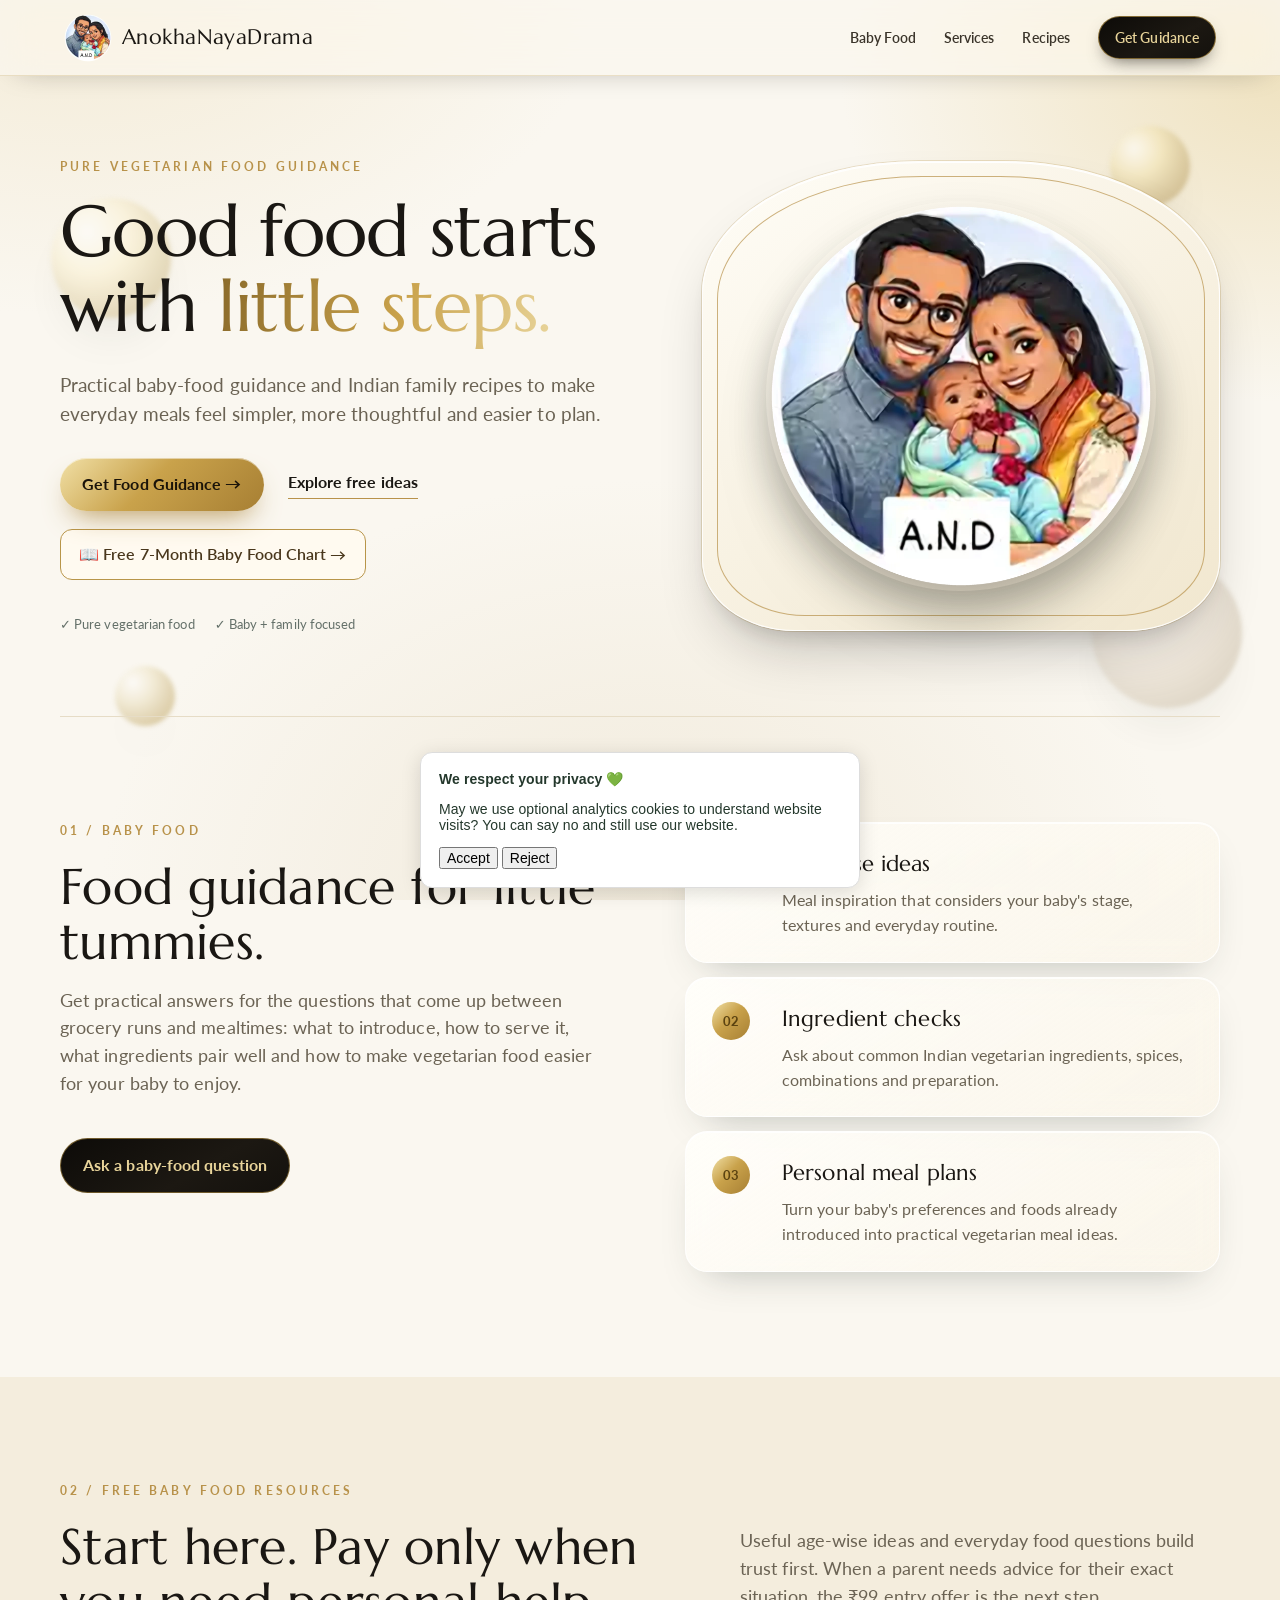
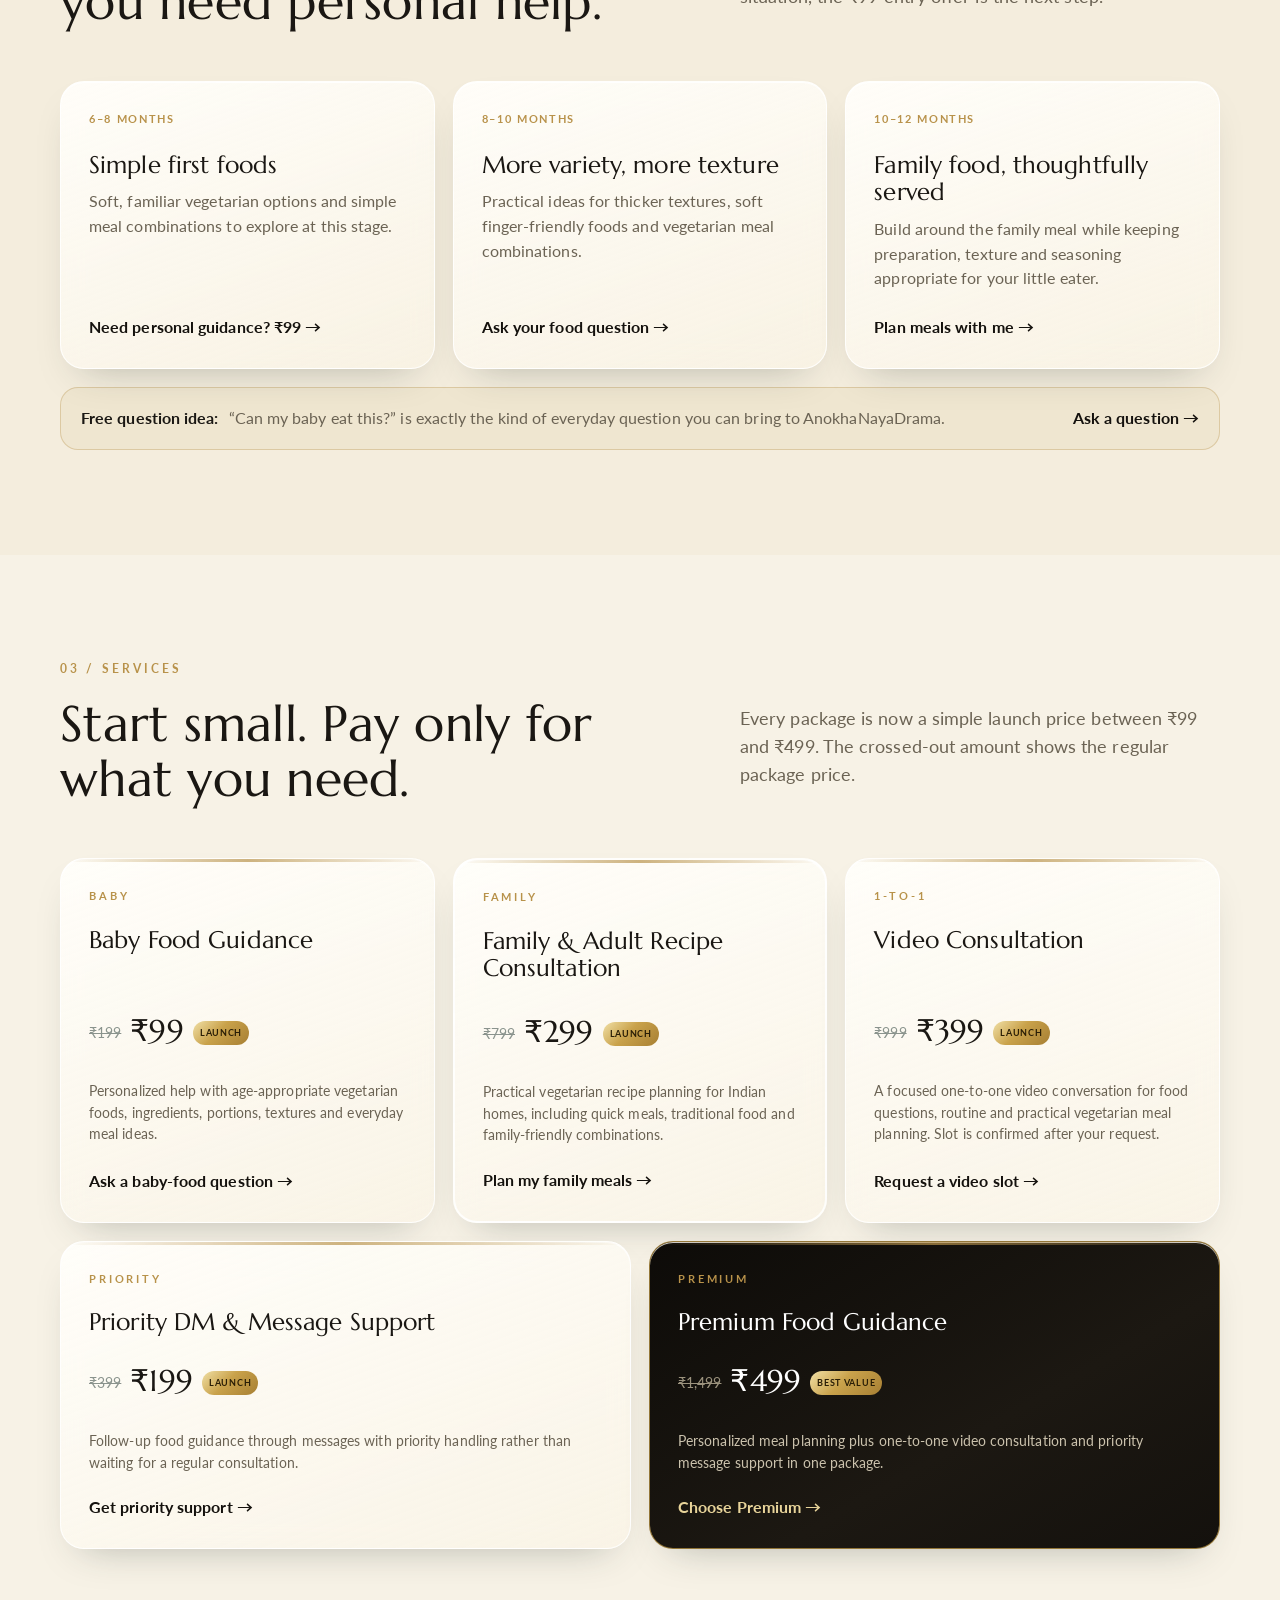
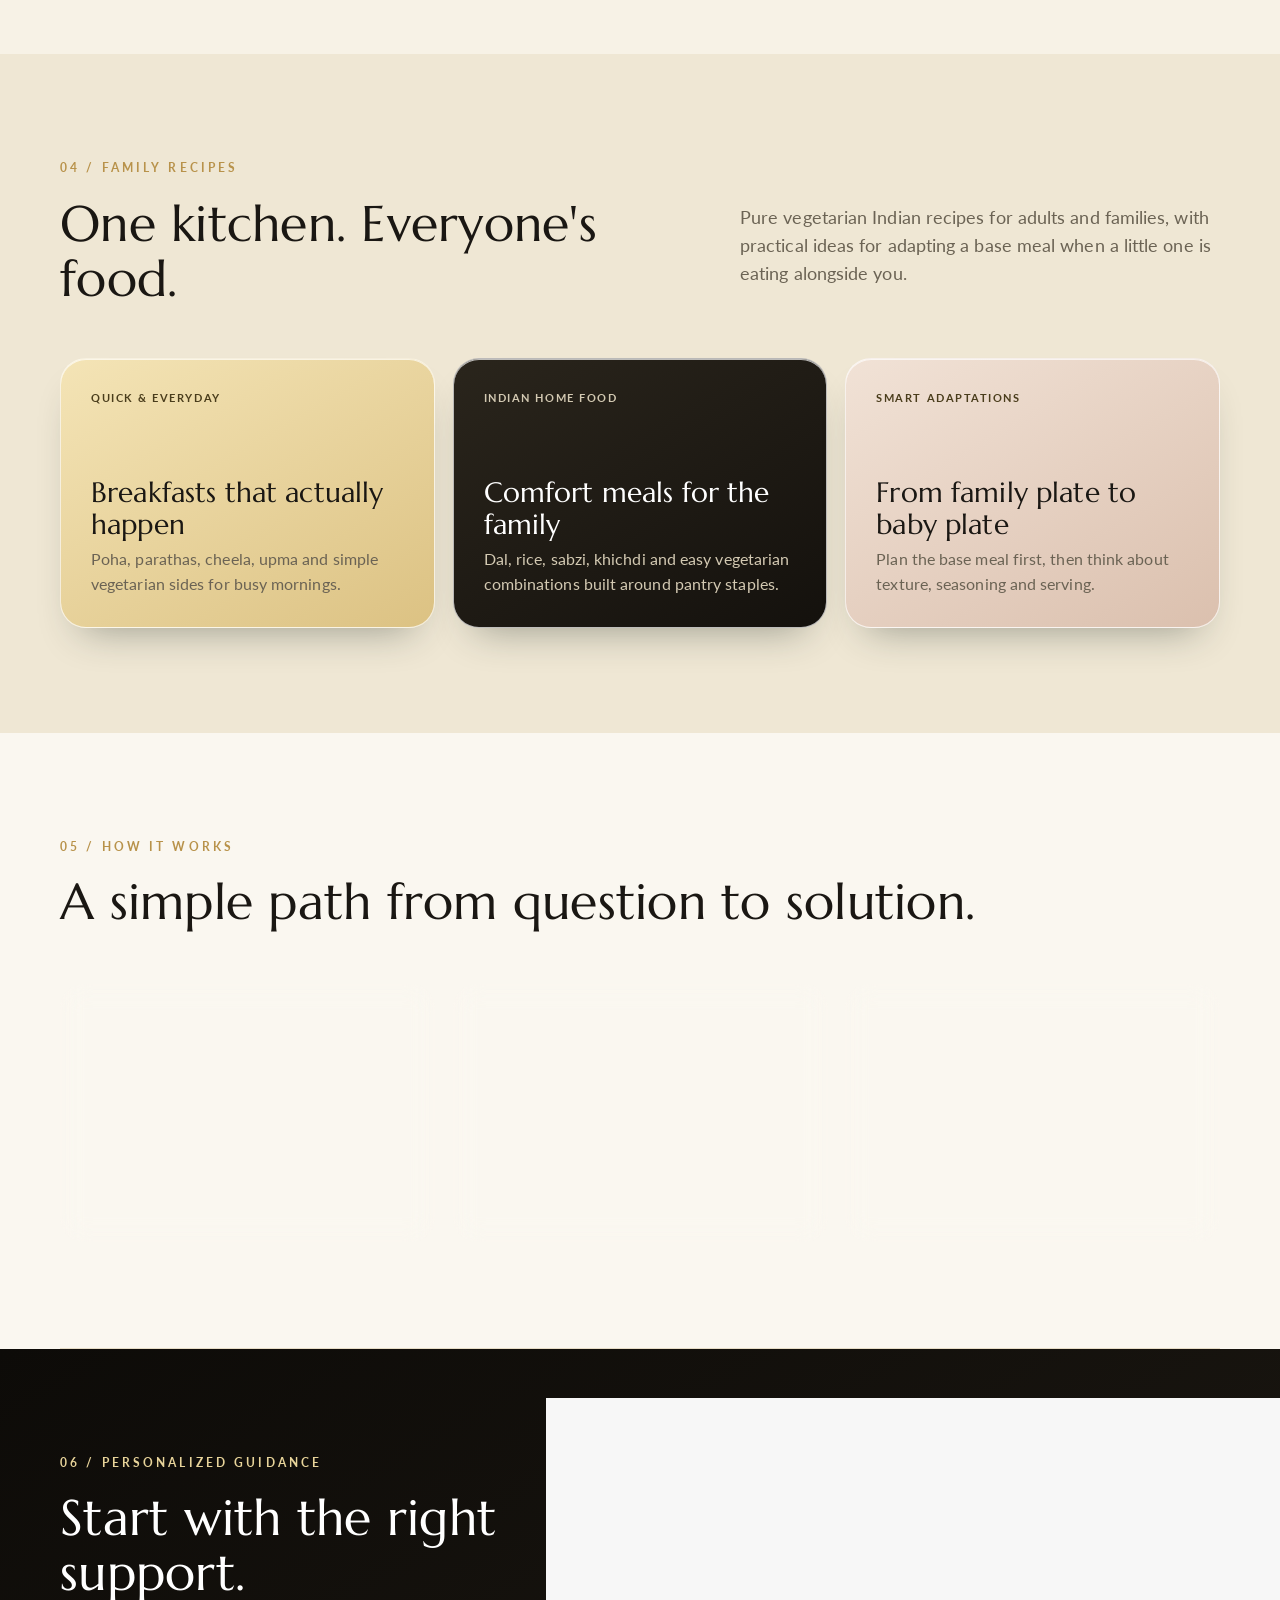
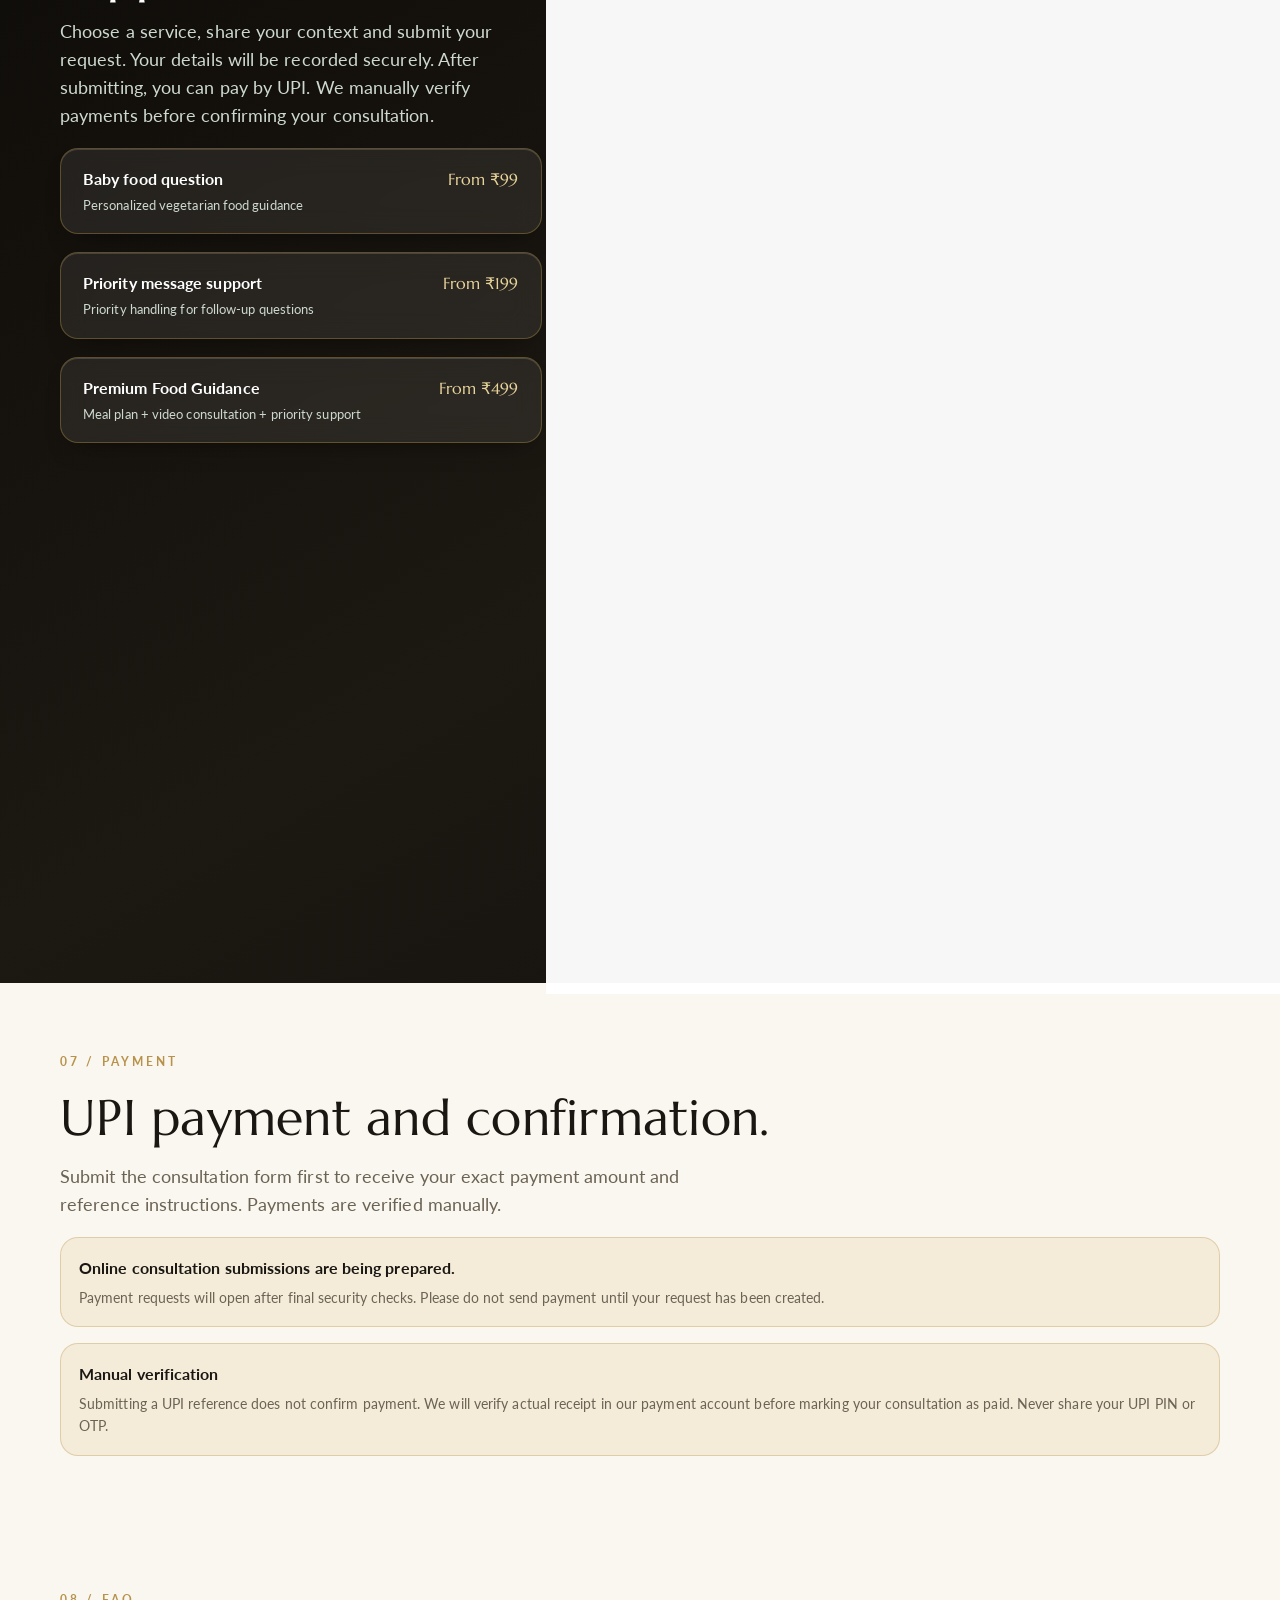
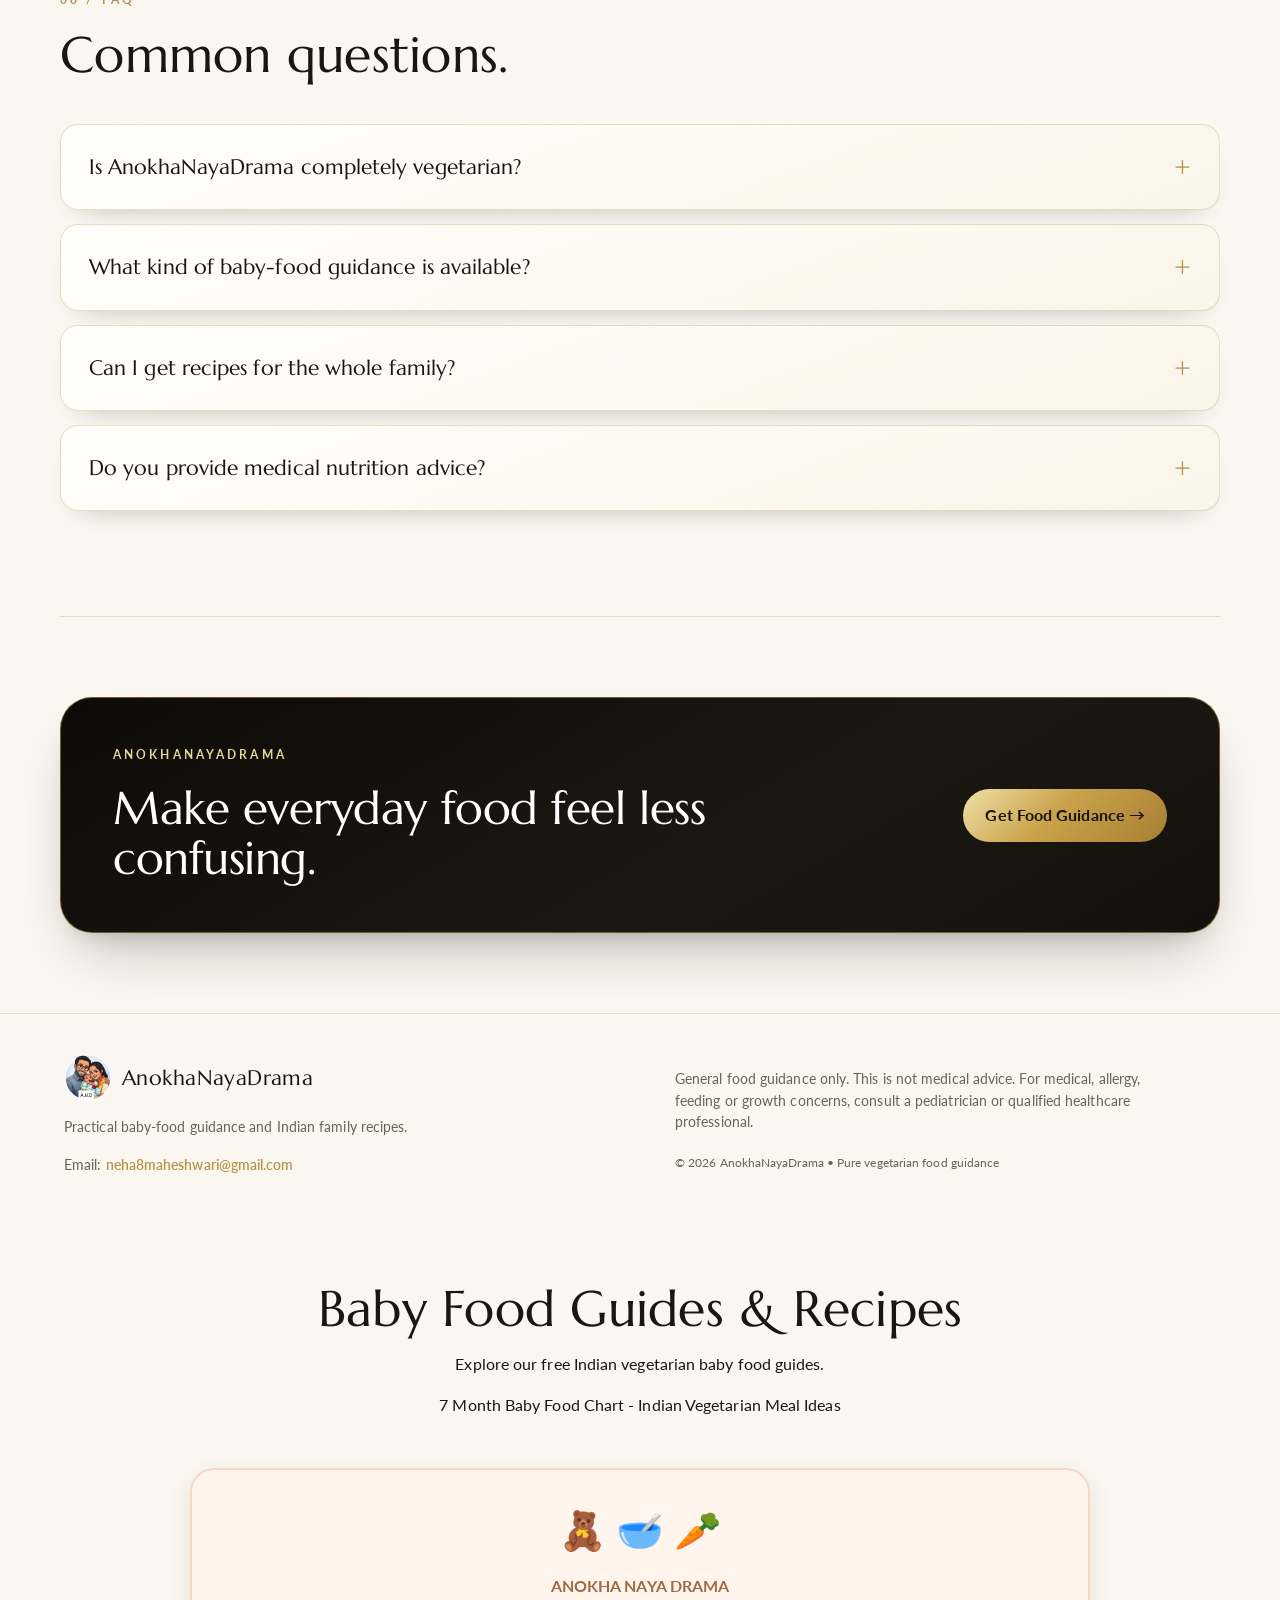
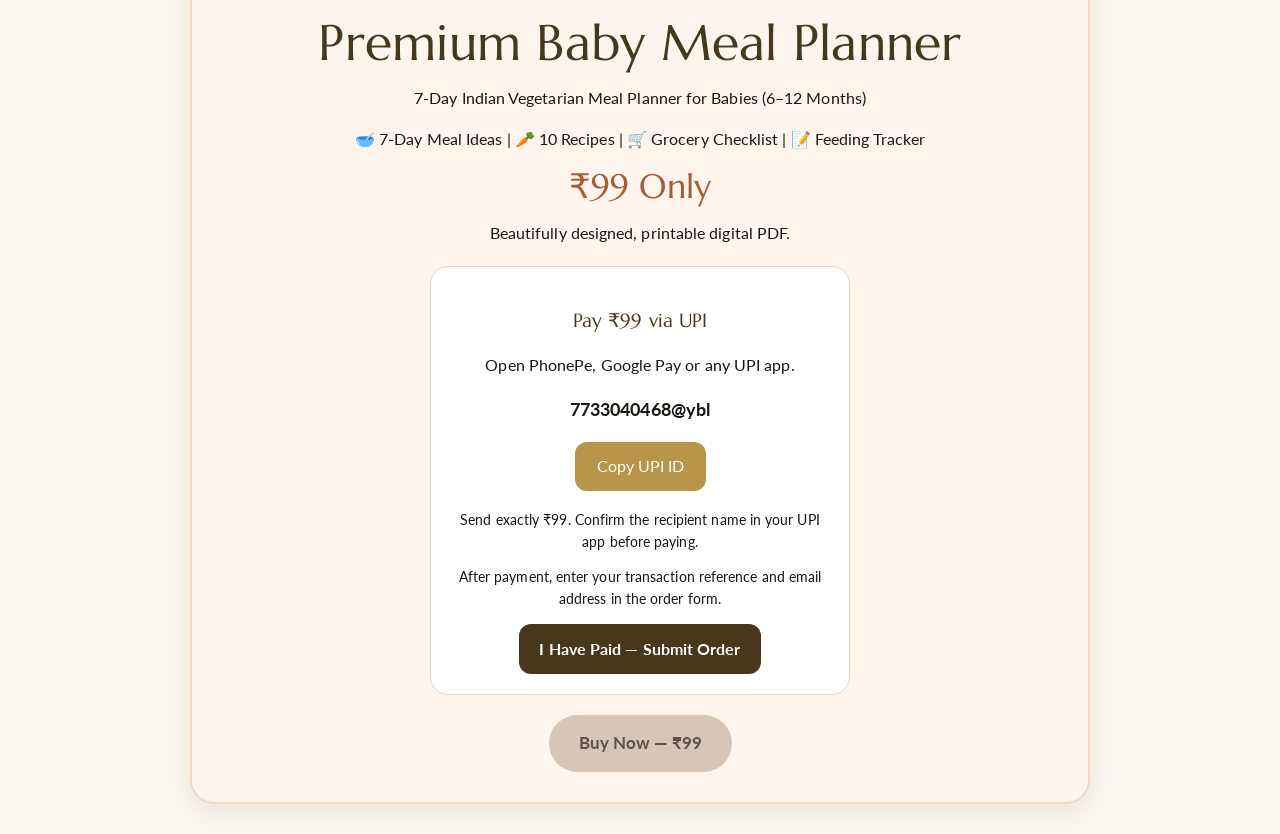
==== commit 3ae215e4: "Update index.html" ====
--- a/index.html
+++ b/index.html
@@ -411,7 +411,36 @@
   <p>🥣 7-Day Meal Ideas | 🥕 10 Recipes | 🛒 Grocery Checklist | 📝 Feeding Tracker</p>
   <h2 style="color:#a45d38;font-size:34px;">₹99 Only</h2>
   <p>Beautifully designed, printable digital PDF.</p>
-  <p style="font-size:13px;color:#765d4d;">Payment and secure PDF delivery coming soon.</p>
+  
+<div style="background:#fff;border:1px solid #ecd6c6;border-radius:18px;padding:20px;margin:20px auto;max-width:420px;">
+  <h3 style="color:#49371c;">Pay ₹99 via UPI</h3>
+  <p>Open PhonePe, Google Pay or any UPI app.</p>
+
+  <p style="font-weight:bold;font-size:18px;overflow-wrap:anywhere;">
+    7733040468@ybl
+  </p>
+
+  <button type="button"
+    onclick="navigator.clipboard.writeText('7733040468@ybl').then(() => alert('UPI ID copied!'))"
+    style="background:#b89549;color:white;padding:12px 22px;border:0;border-radius:12px;">
+    Copy UPI ID
+  </button>
+
+  <p style="font-size:14px;margin-top:18px;">
+    Send exactly ₹99. Confirm the recipient name in your UPI app before paying.
+  </p>
+
+  <p style="font-size:14px;">
+    After payment, enter your transaction reference and email address in the order form.
+  </p>
+
+  <a href="https://docs.google.com/forms/d/e/1FAIpQLSdkzN43iRxVm8_osaBJrShFbV-JvWrFQ0HSiBsScxROZAjvLA/viewform?usp=header"
+     target="_blank" rel="noopener noreferrer"
+     style="display:inline-block;background:#49371c;color:white;padding:13px 20px;border-radius:12px;text-decoration:none;font-weight:bold;">
+    I Have Paid — Submit Order
+  </a>
+</div>
+  
   <button type="button" disabled style="background:#d8c5b6;color:#5e5148;padding:15px 30px;border:0;border-radius:30px;font-size:17px;font-weight:bold;cursor:not-allowed;">
     Buy Now — ₹99
   </button>
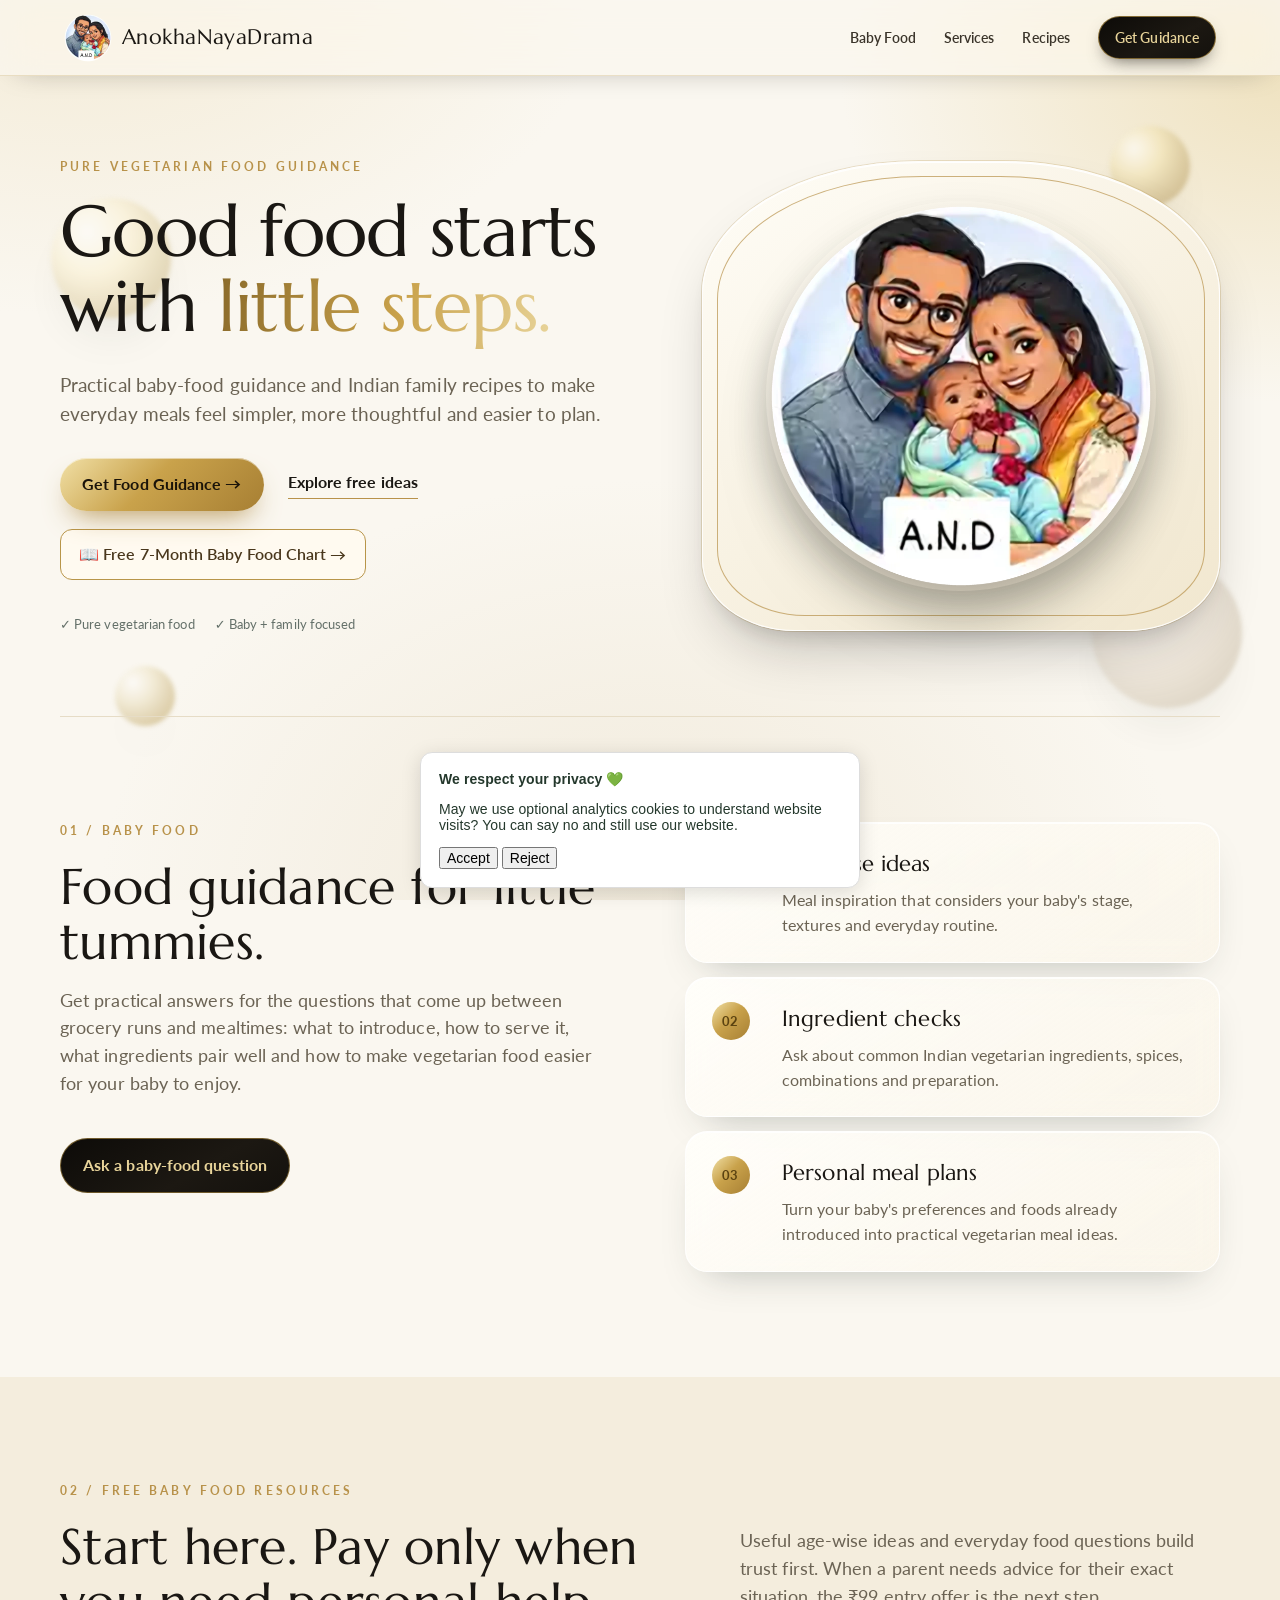
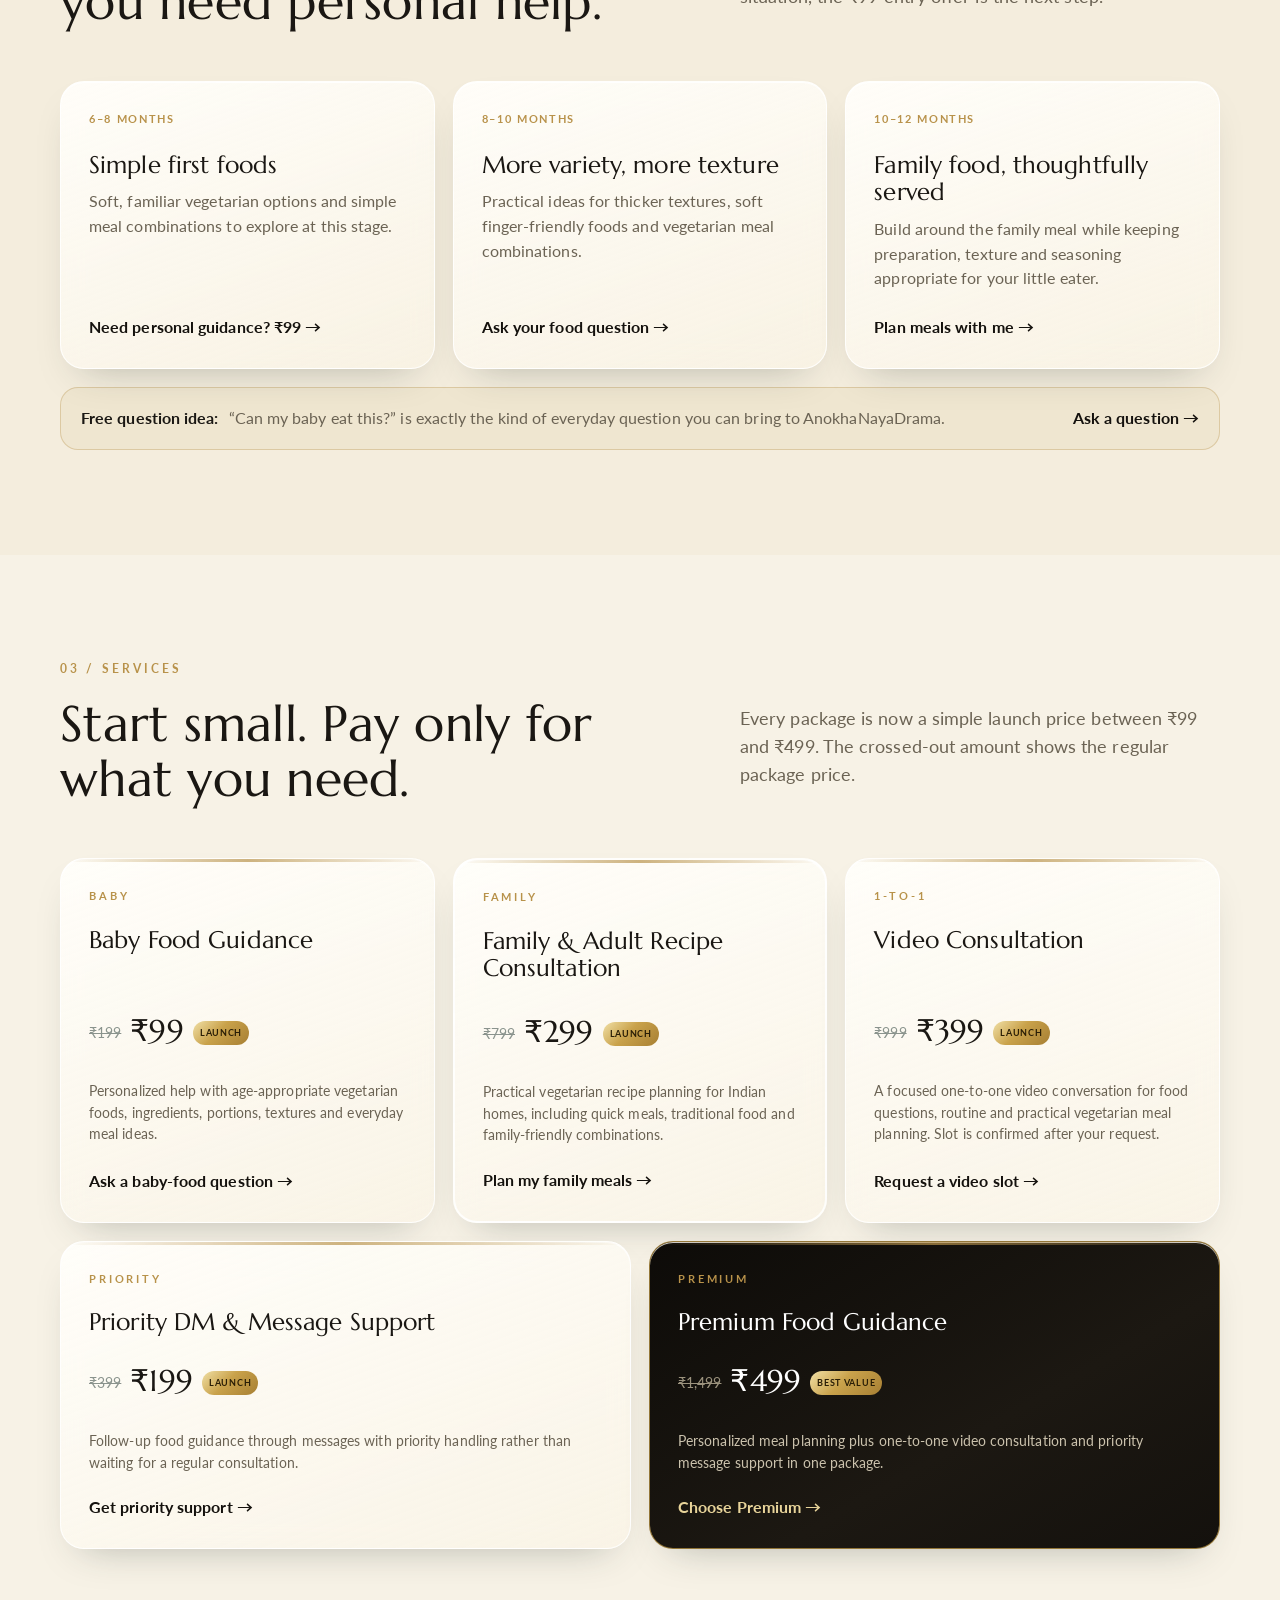
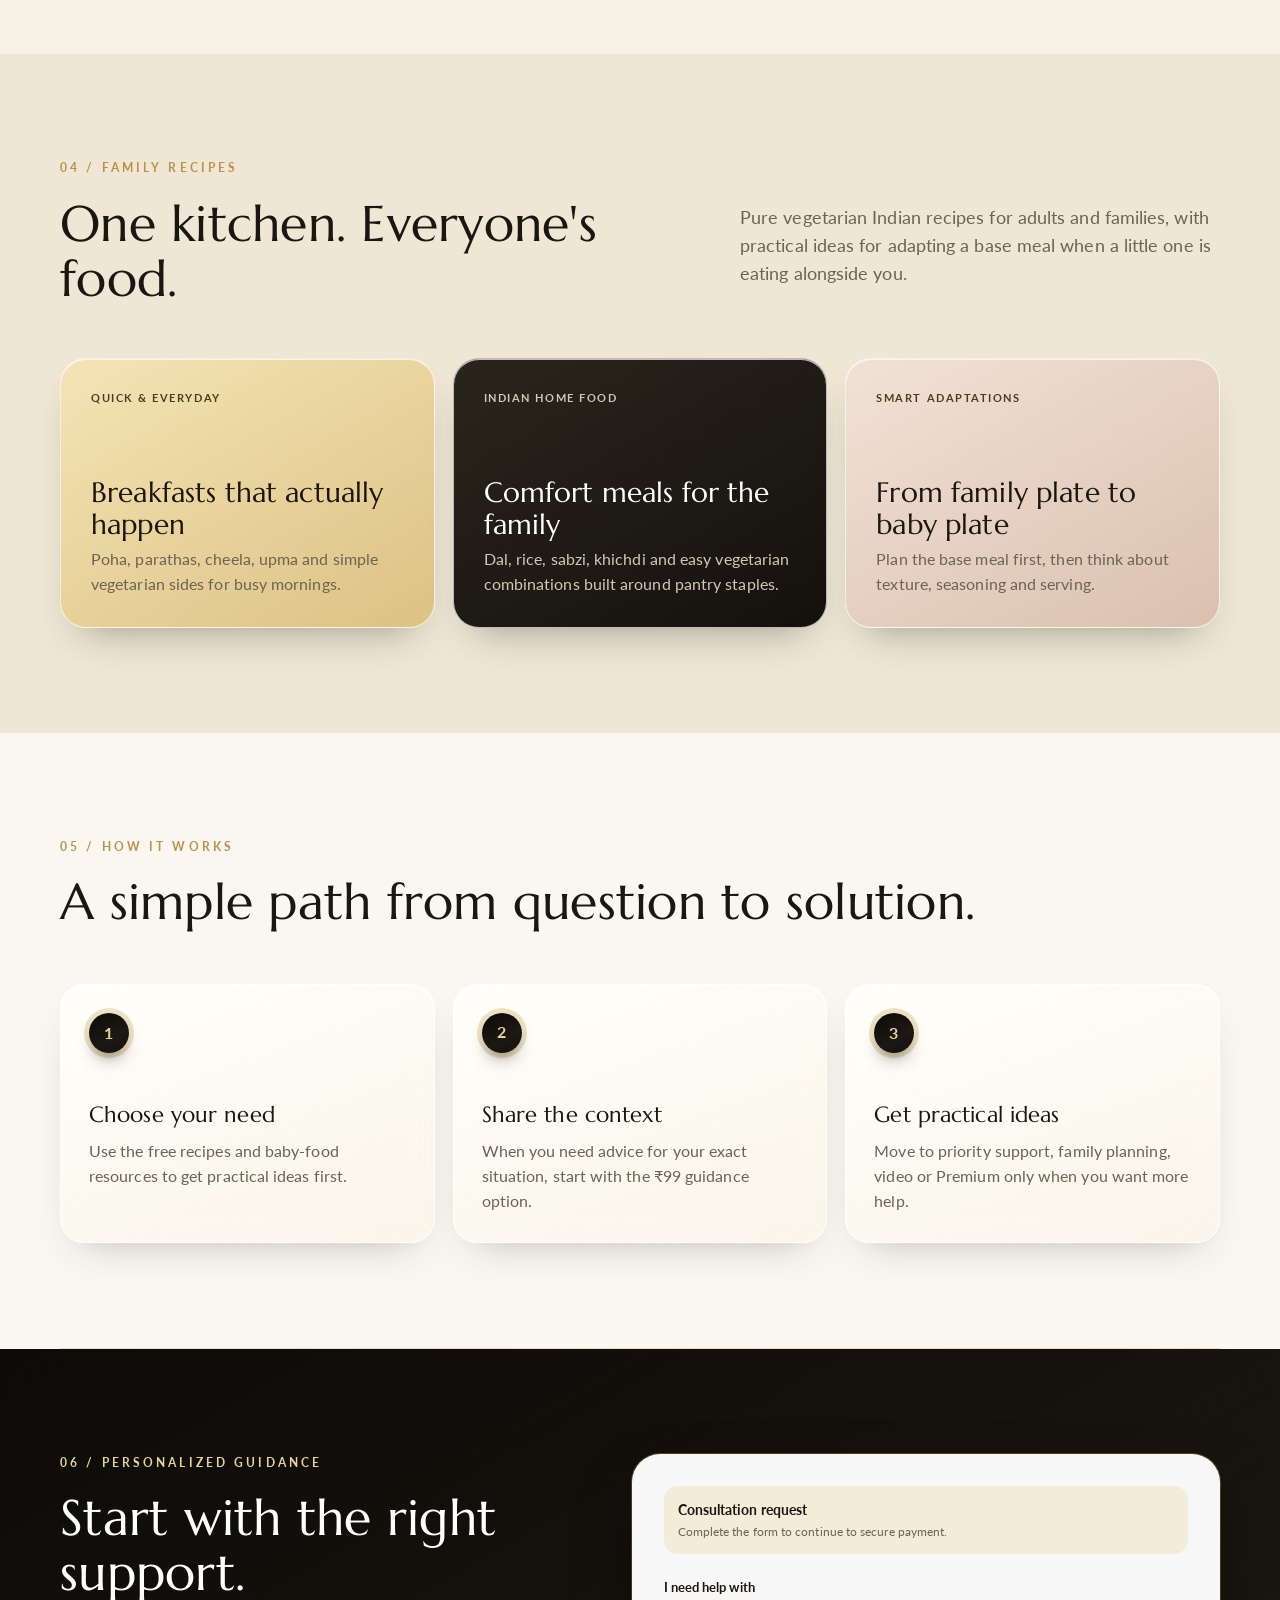
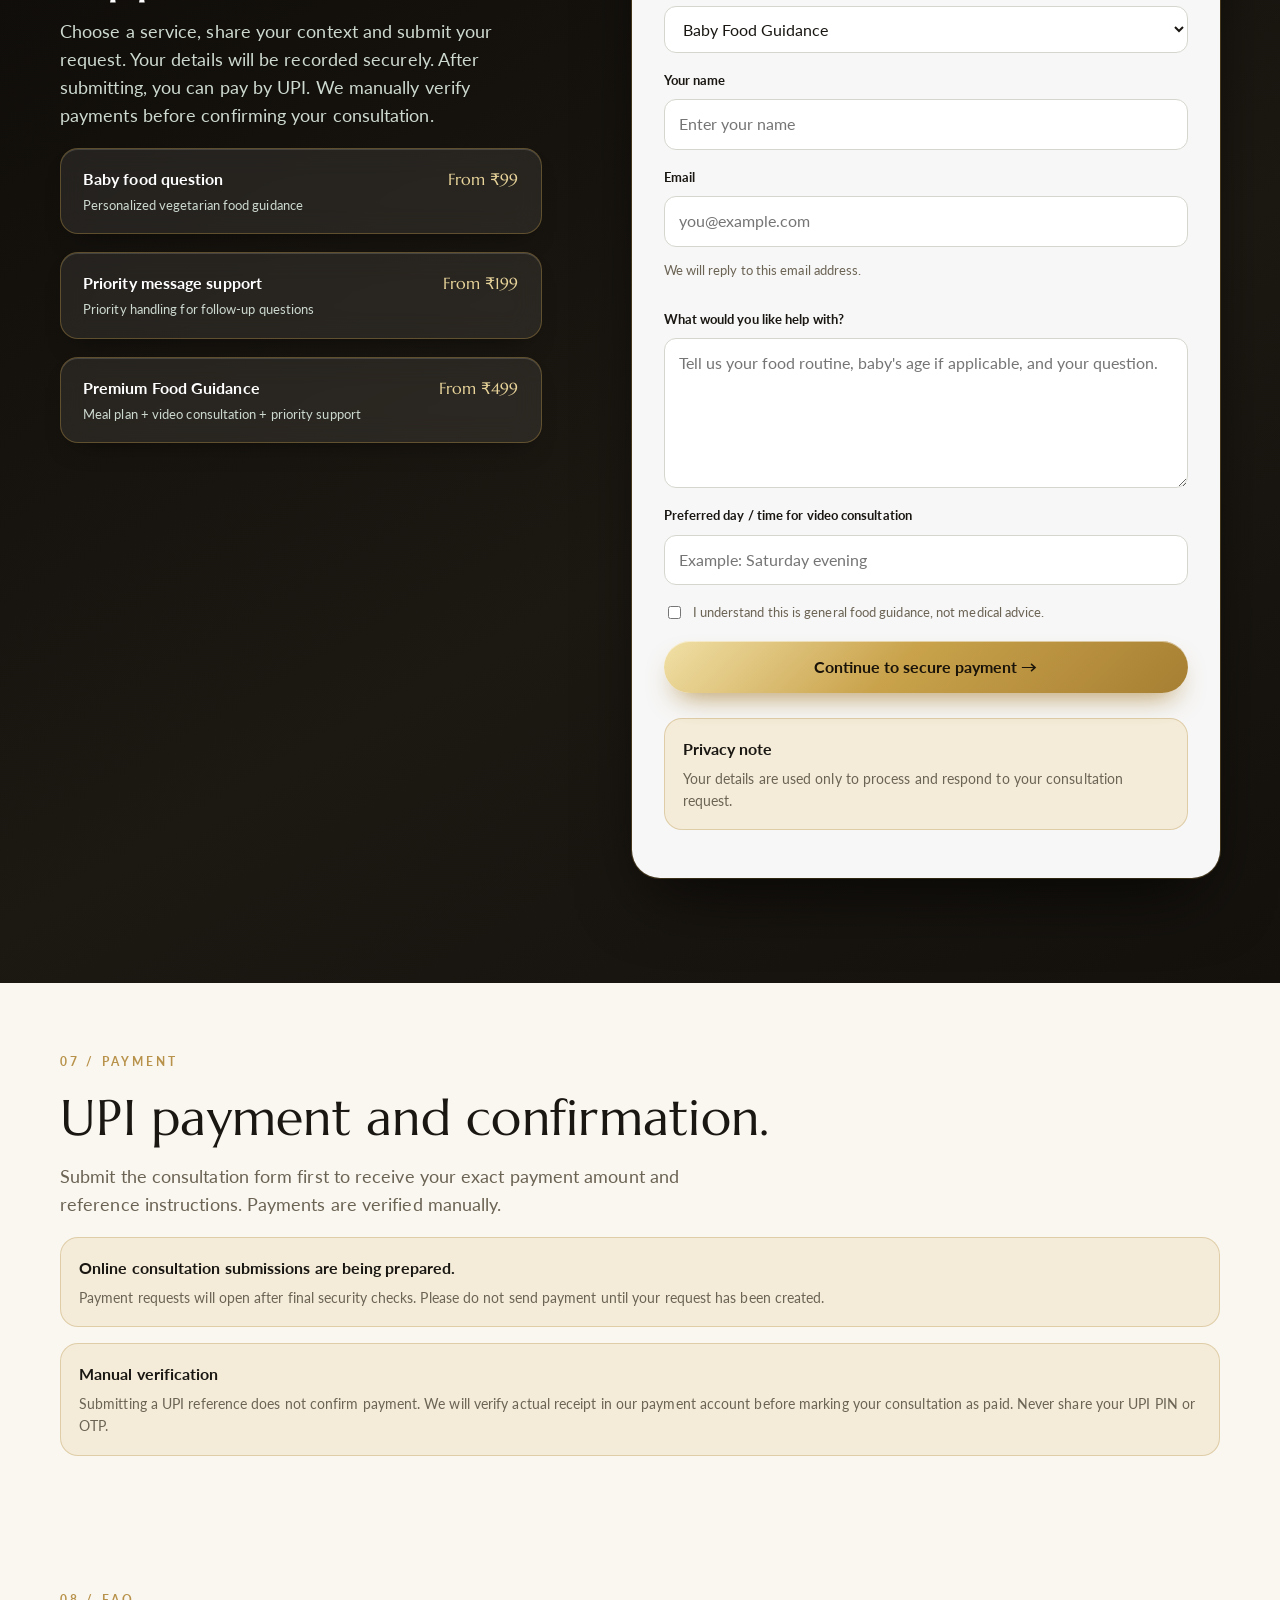
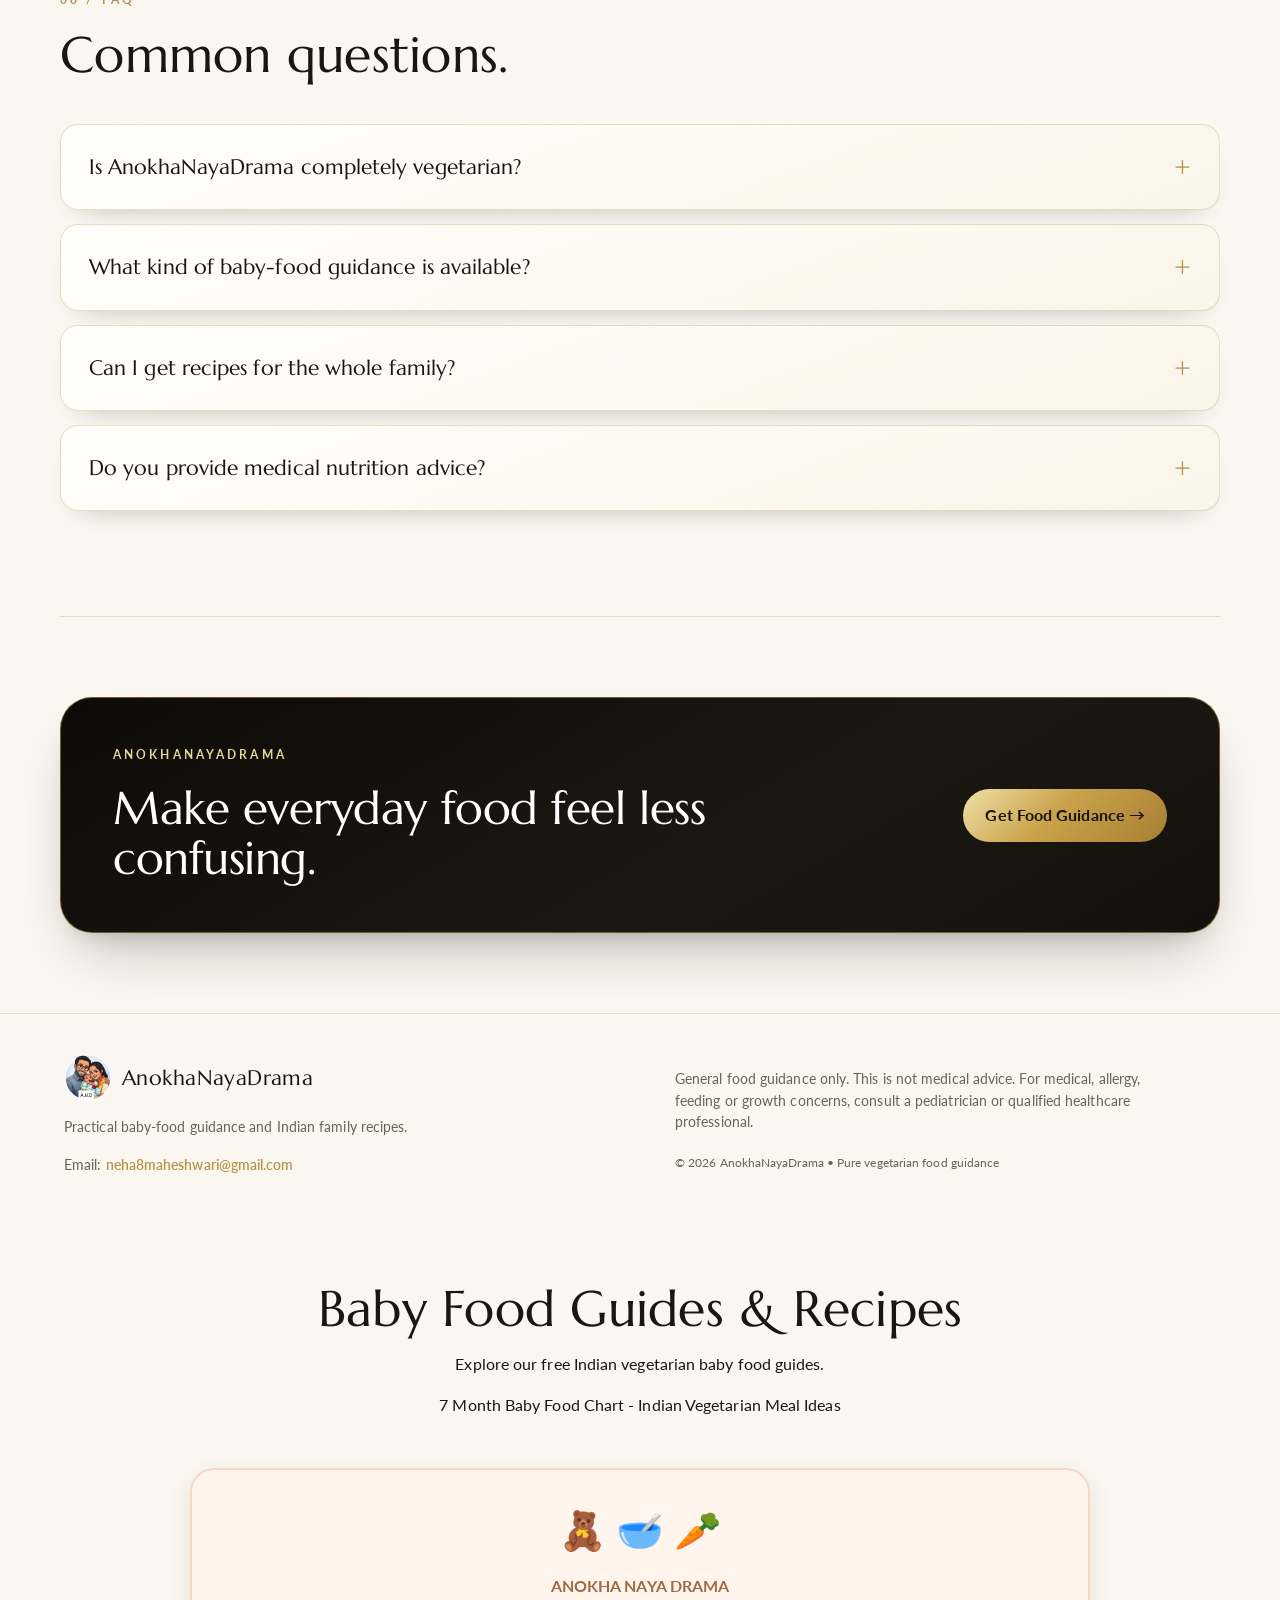
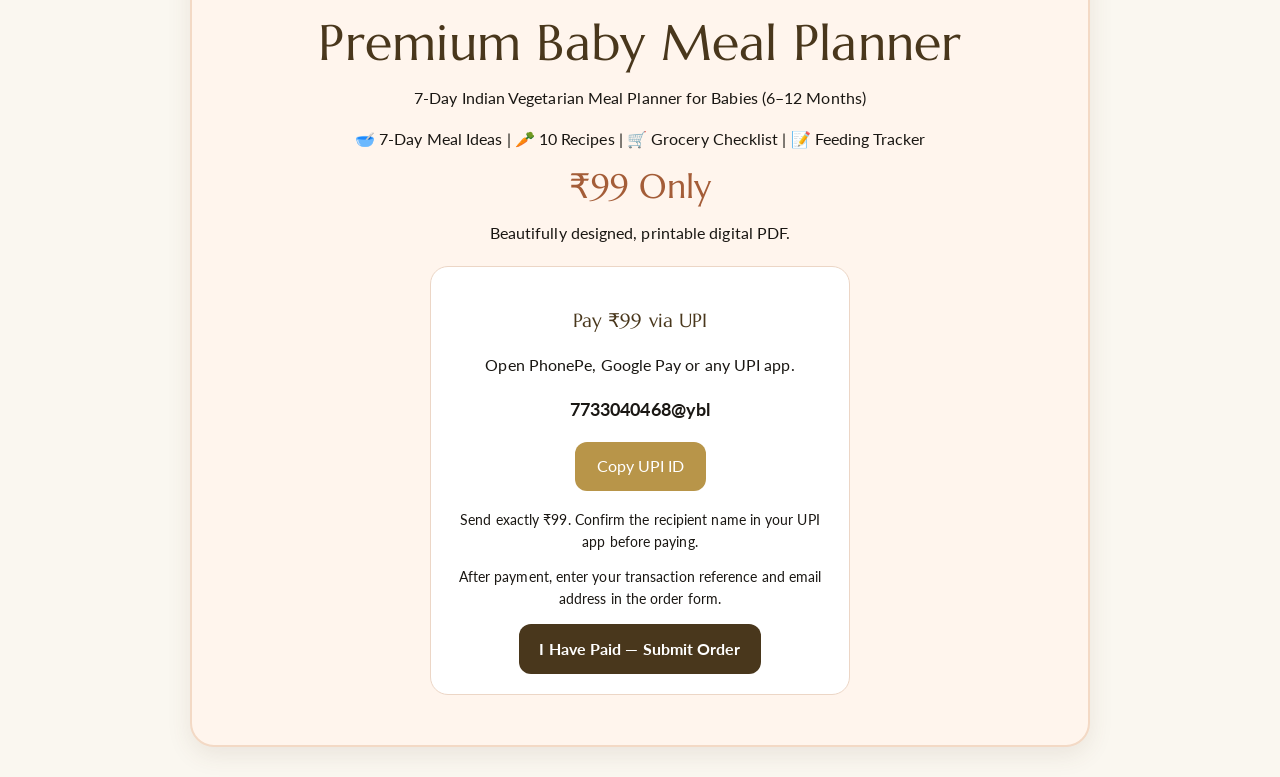
==== commit 38d32a89: "Update index.html" ====
--- a/index.html
+++ b/index.html
@@ -441,9 +441,6 @@
   </a>
 </div>
   
-  <button type="button" disabled style="background:#d8c5b6;color:#5e5148;padding:15px 30px;border:0;border-radius:30px;font-size:17px;font-weight:bold;cursor:not-allowed;">
-    Buy Now — ₹99
-  </button>
 </section>
   
   
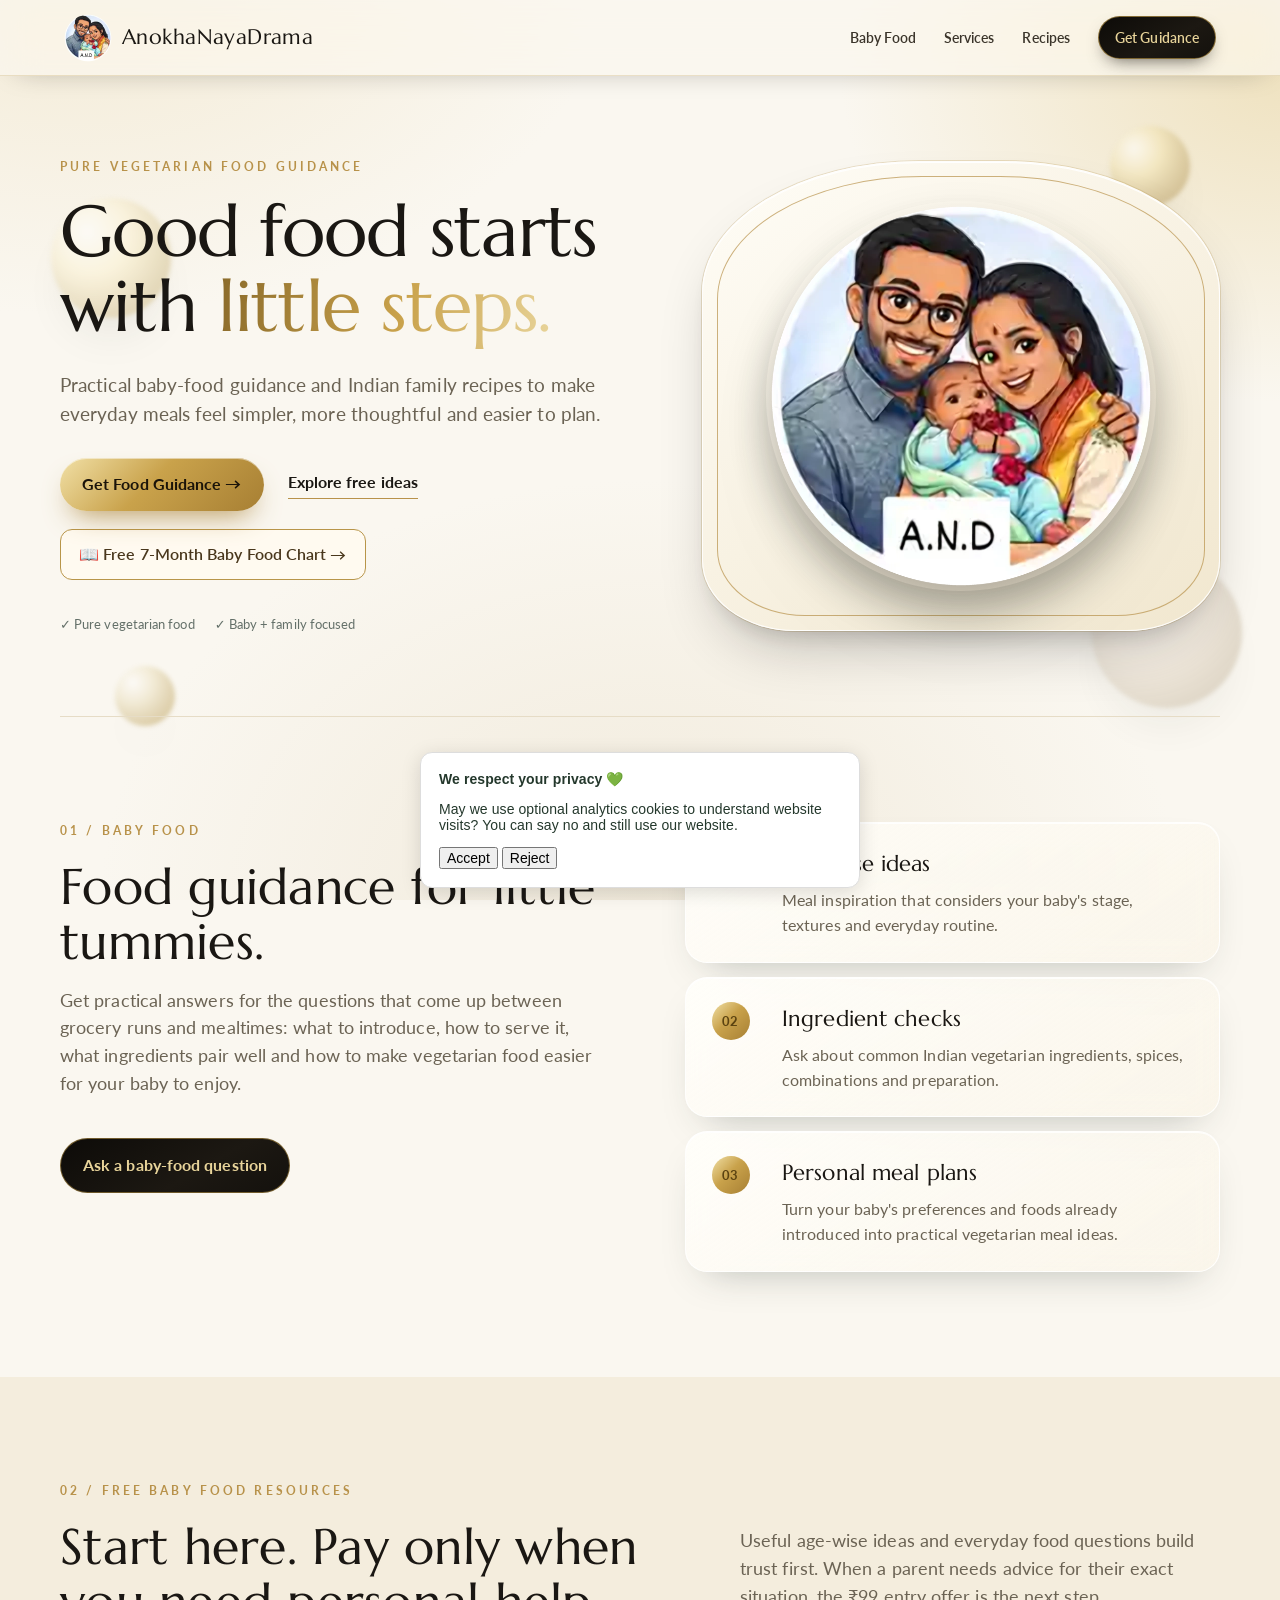
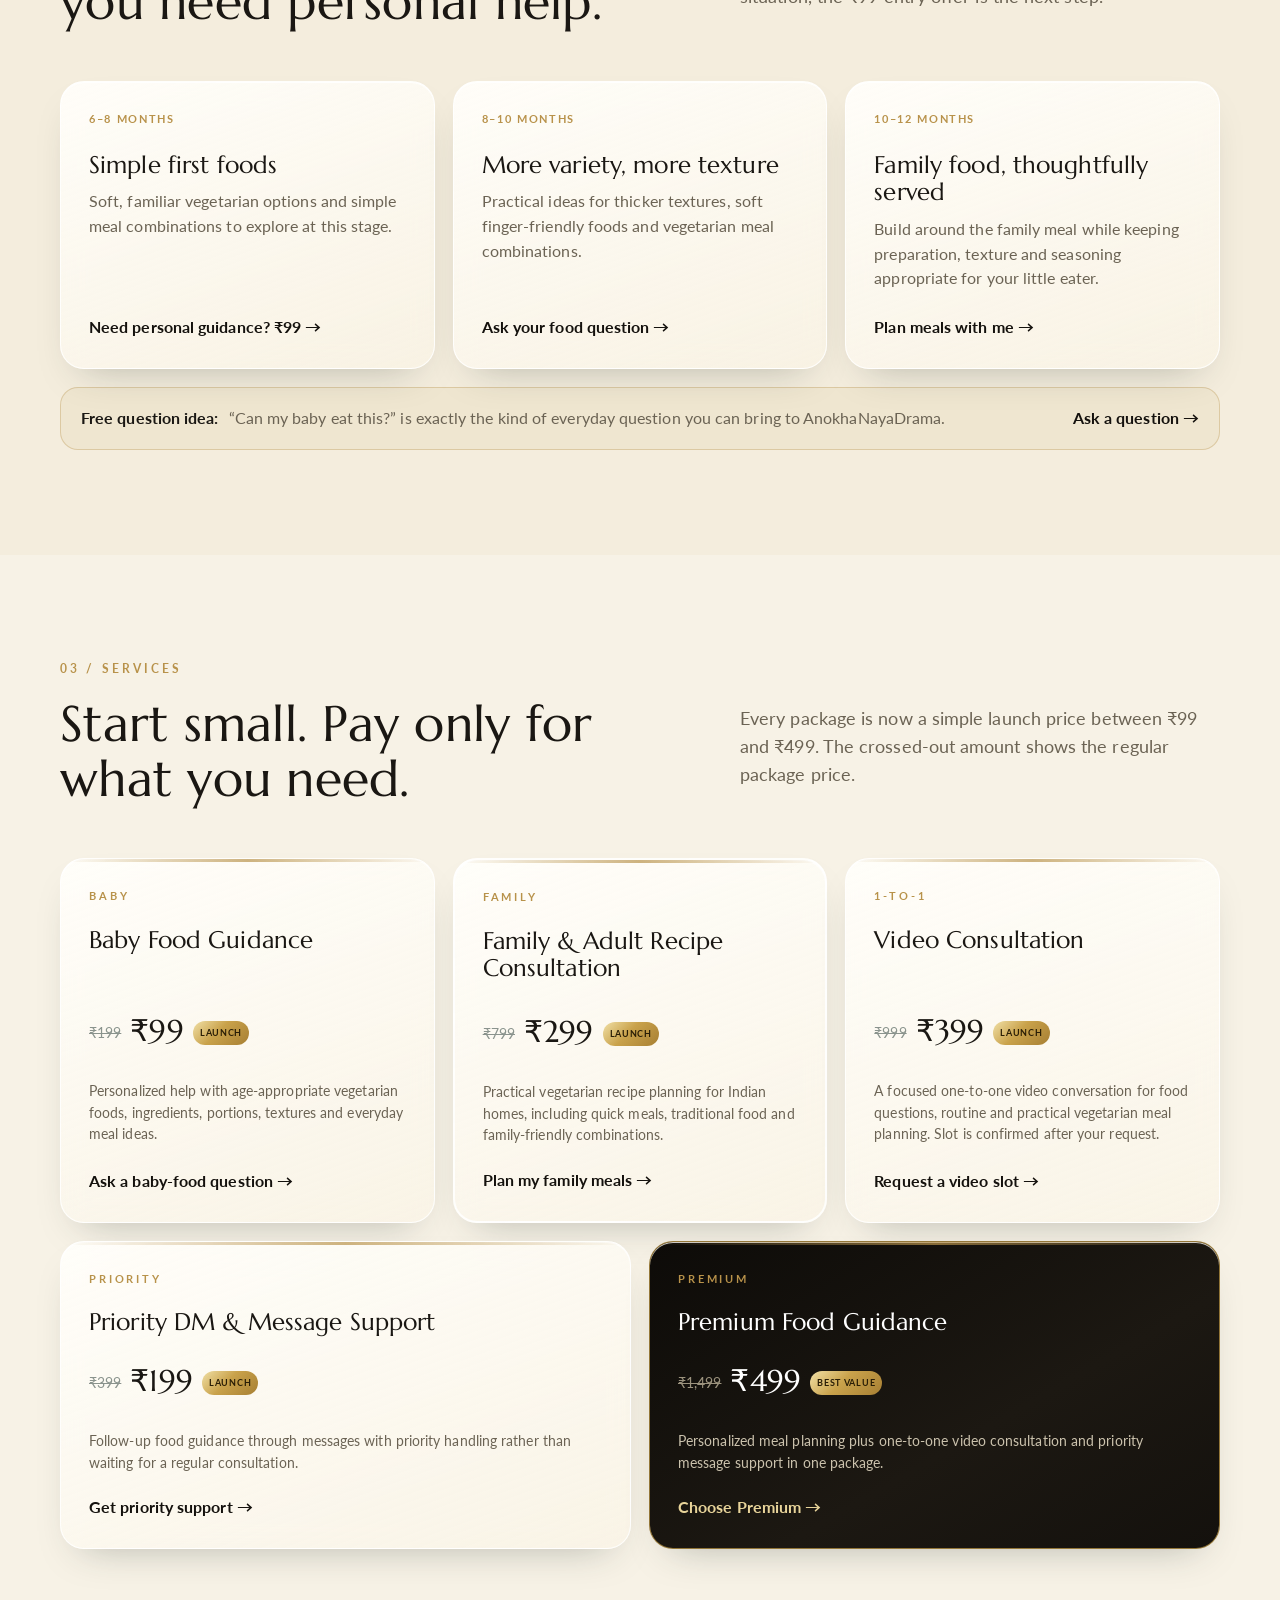
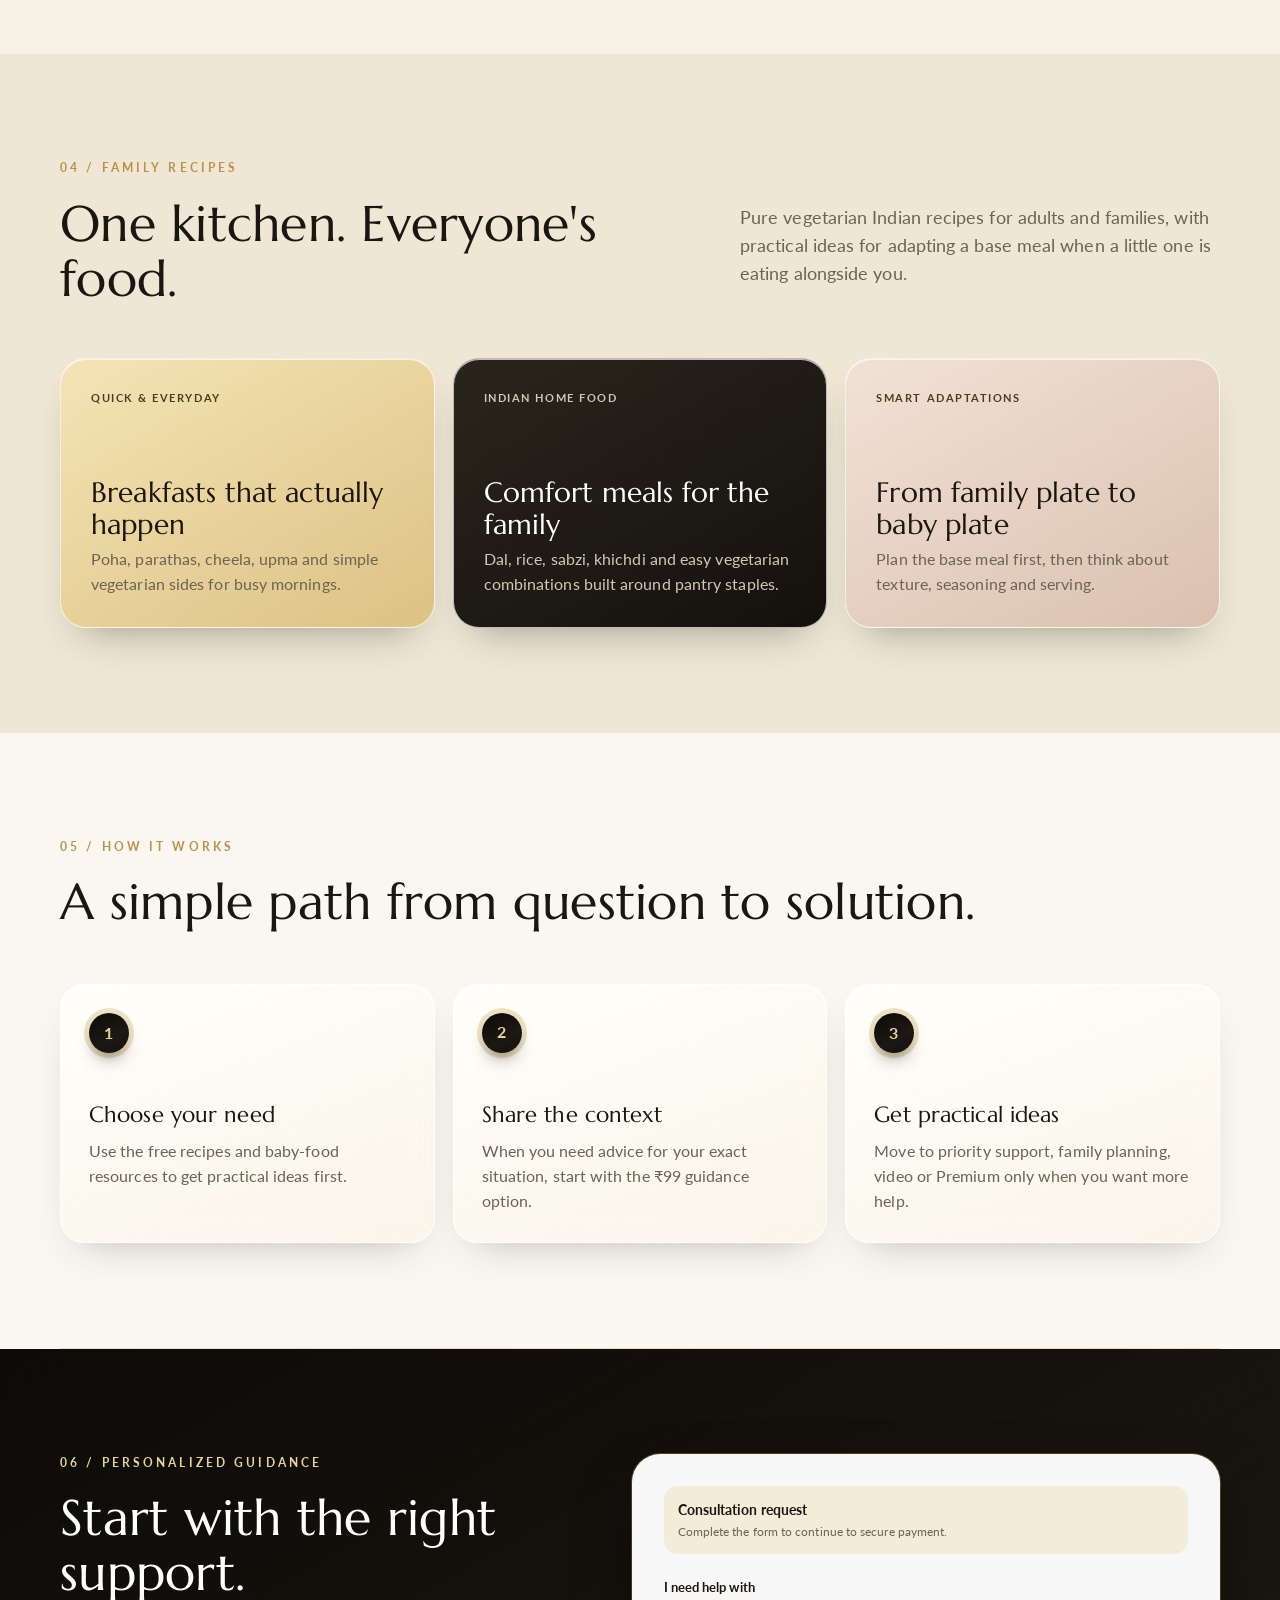
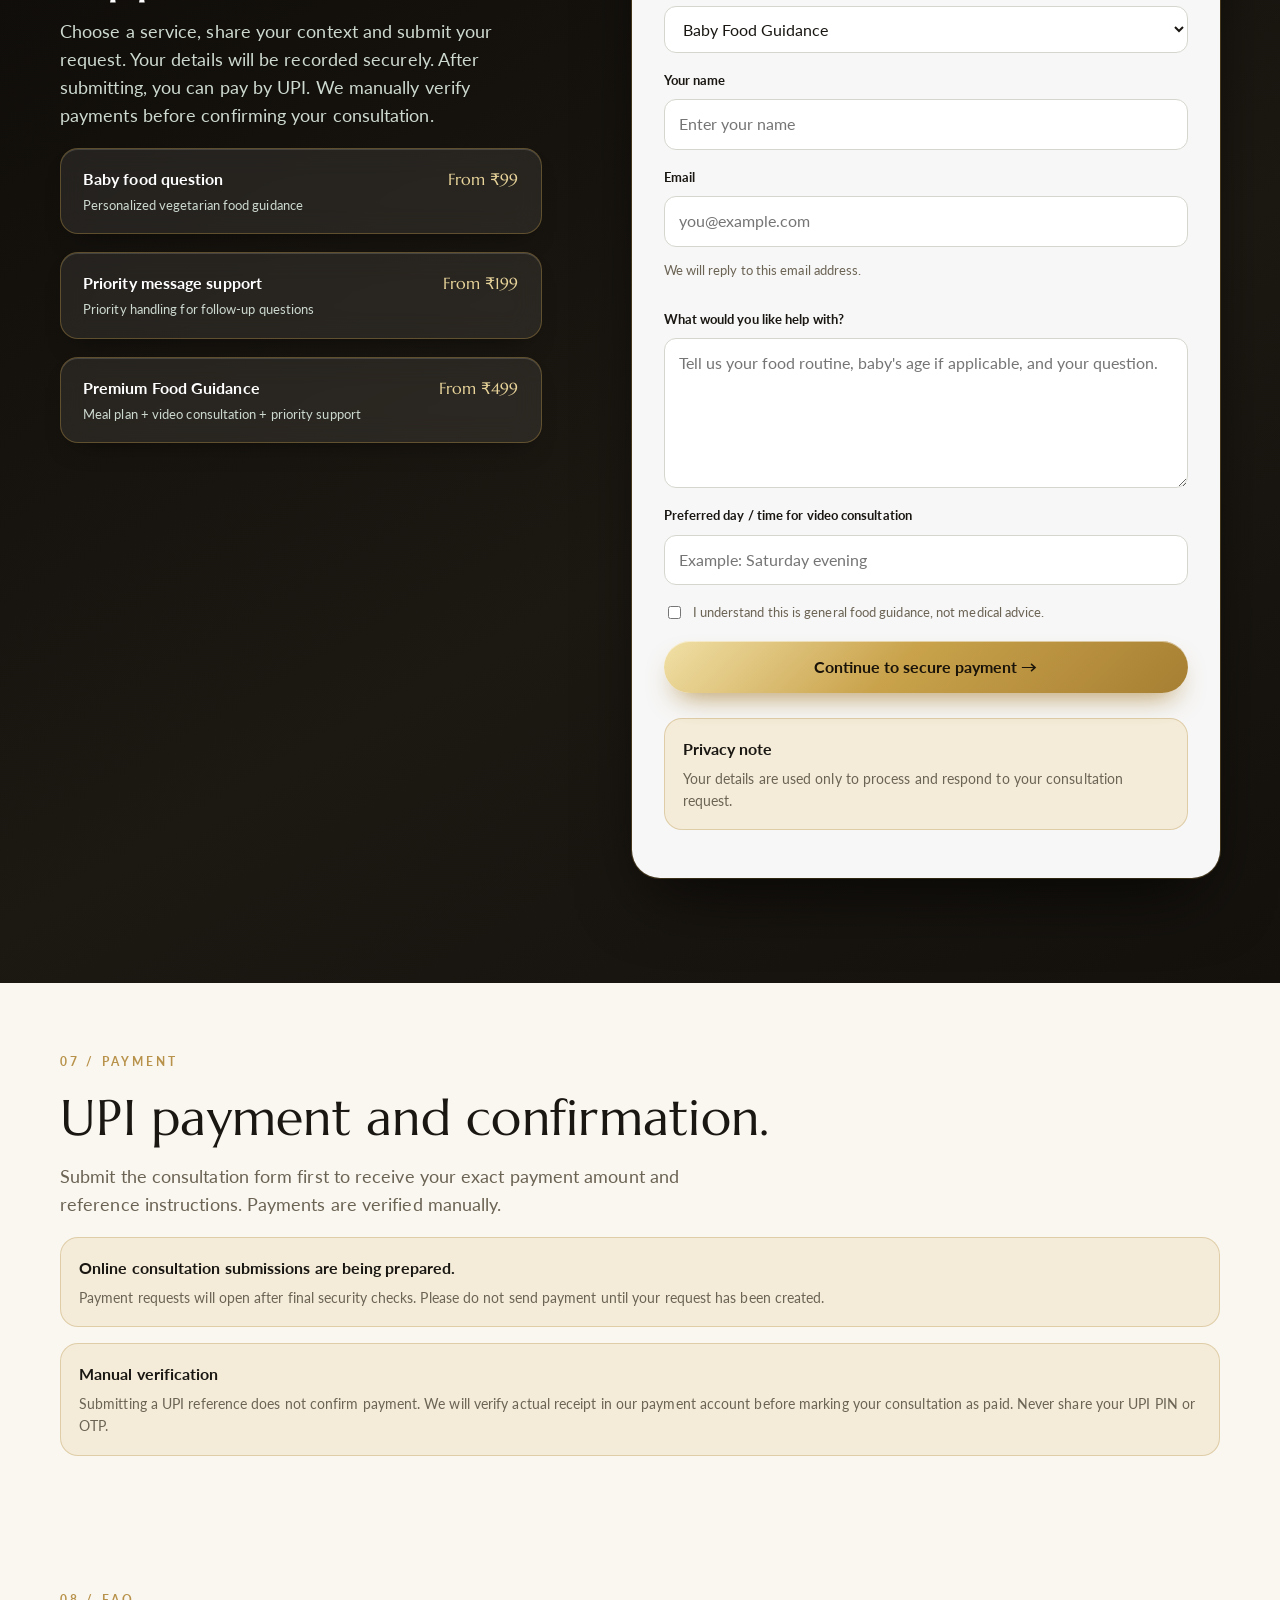
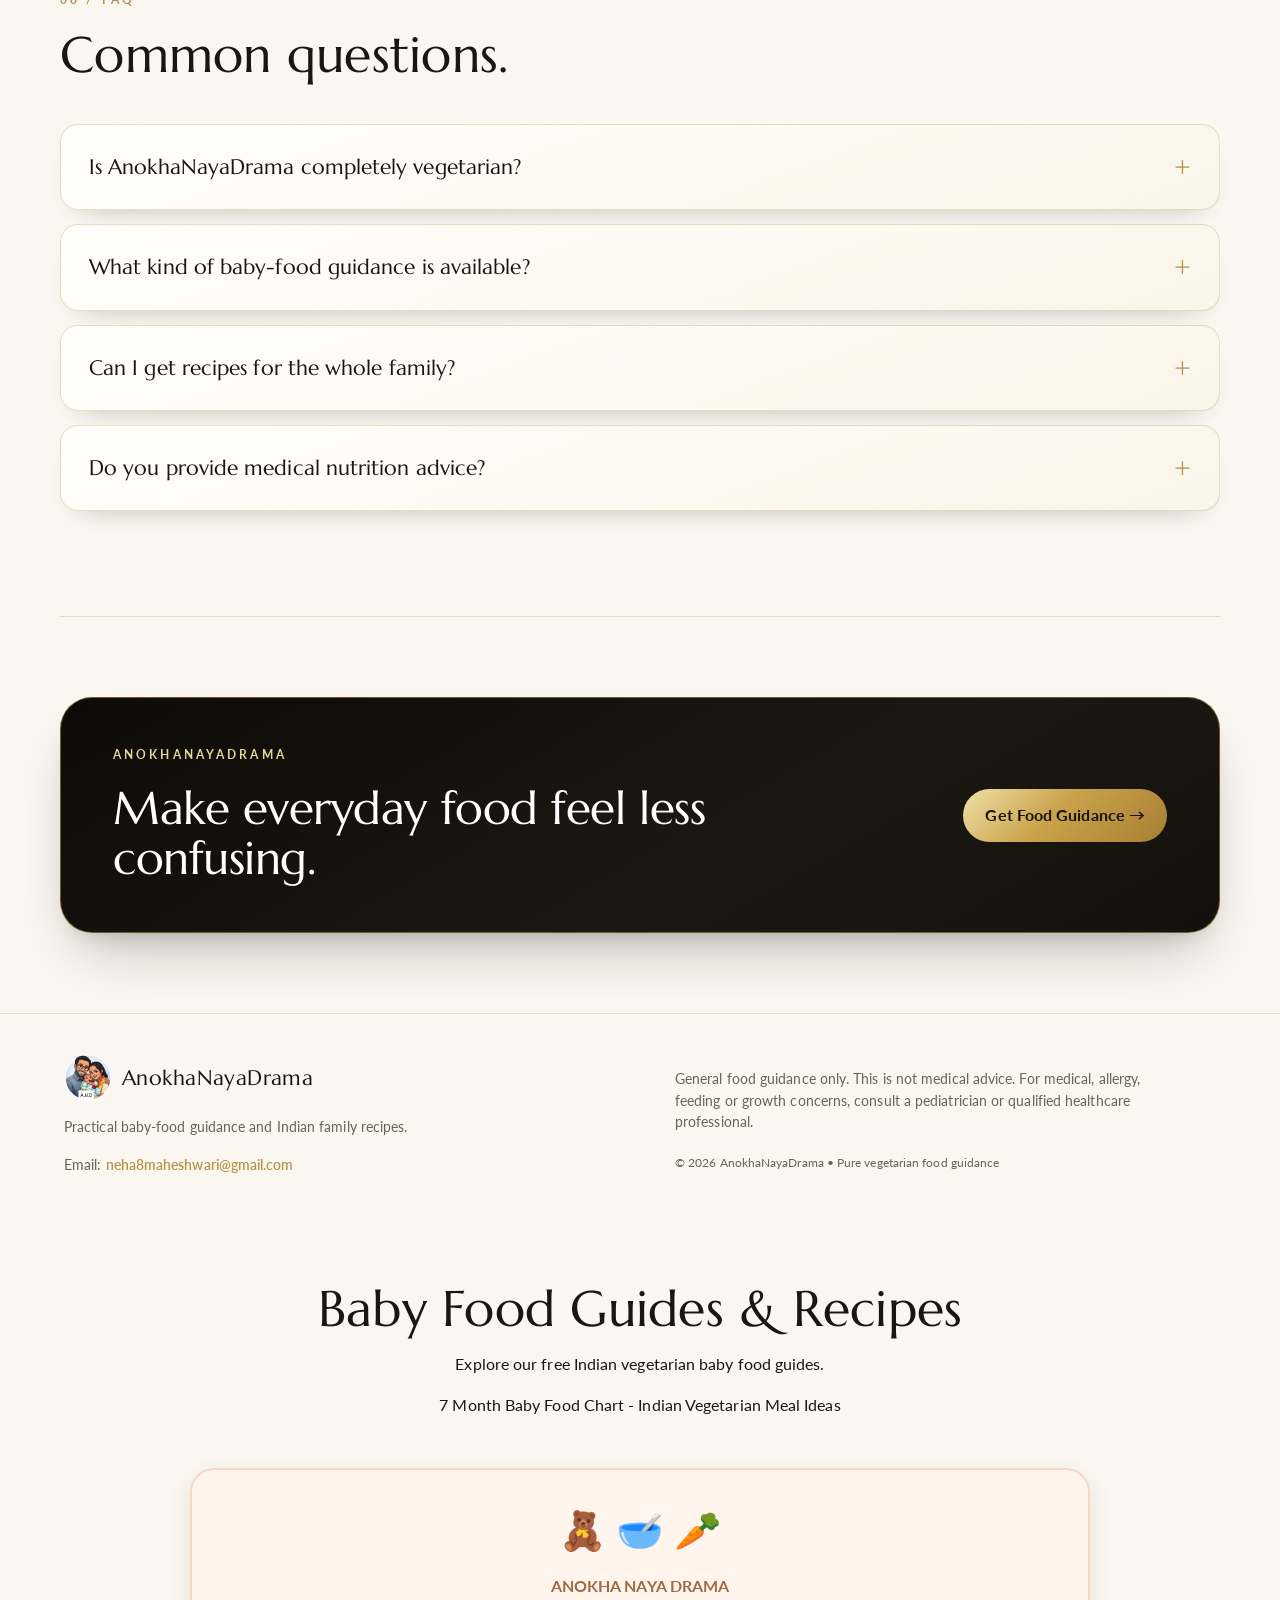
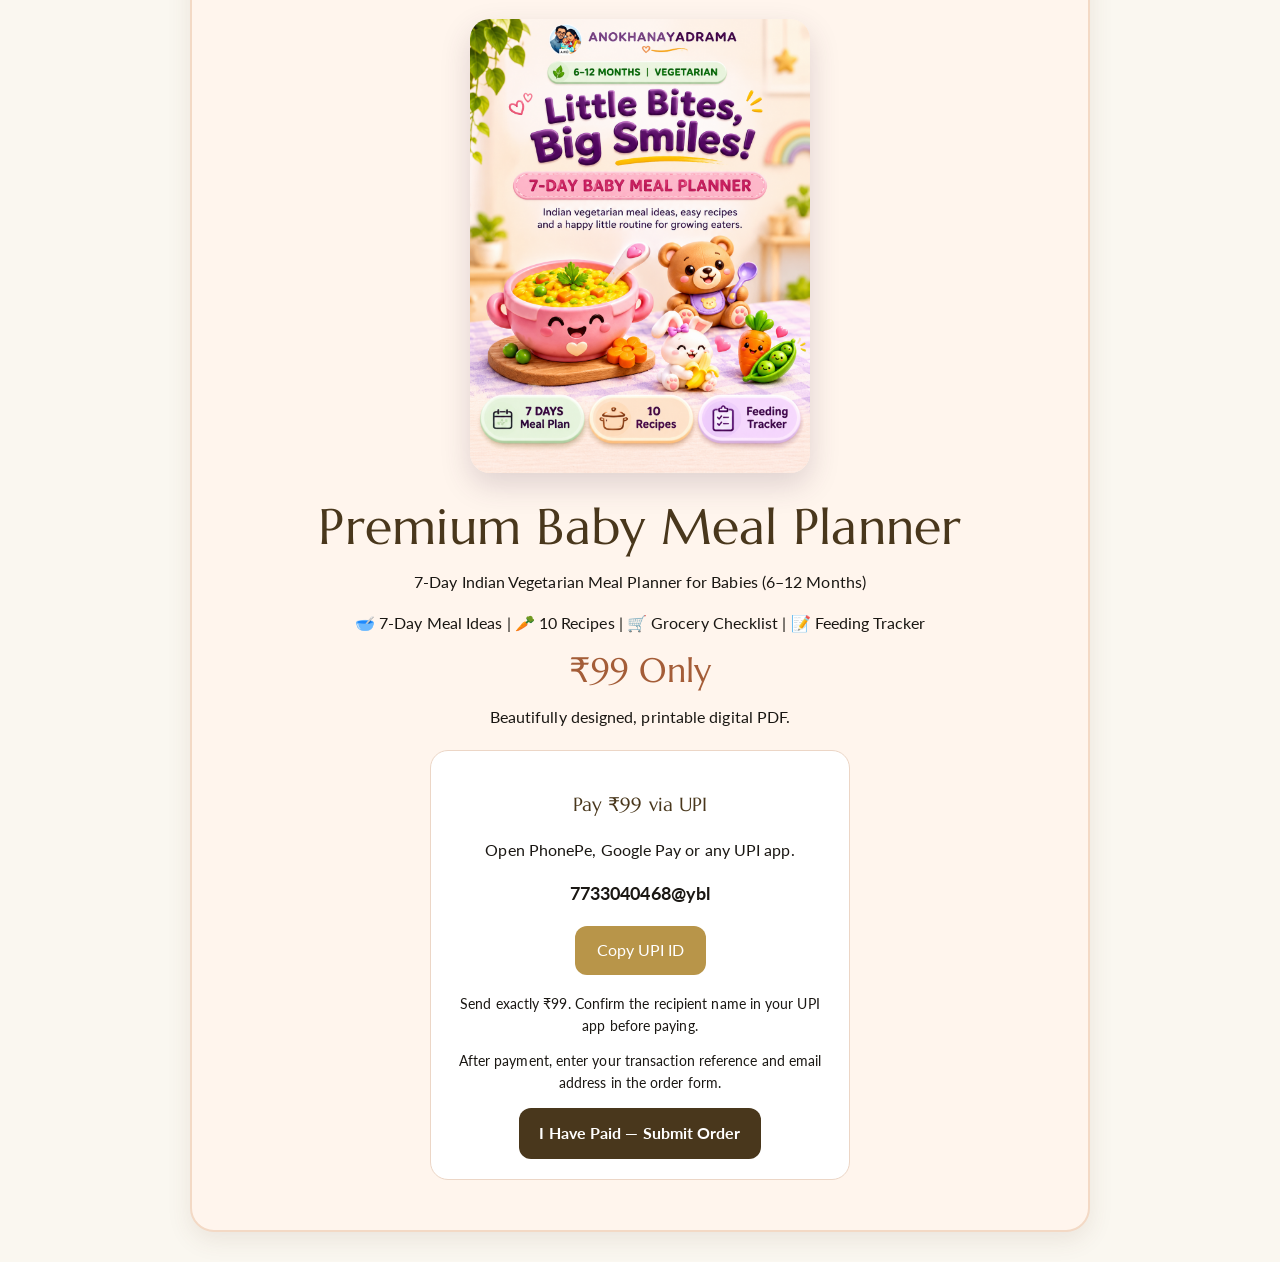
==== commit 41bbef55: "Update index.html" ====
--- a/index.html
+++ b/index.html
@@ -406,6 +406,16 @@
 <section id="baby-meal-planner" style="max-width:900px;margin:30px auto;padding:30px 20px;text-align:center;background:#fff5ed;border:2px solid #f3d9c5;border-radius:24px;box-shadow:0 8px 25px rgba(100,65,45,.10);">
   <div style="font-size:38px;">🧸 🥣 🥕</div>
   <p style="color:#a16a43;font-weight:700;">ANOKHA NAYA DRAMA</p>
+  
+<div style="max-width:340px;margin:20px auto;">
+  <img
+    src="/baby-meal-planner-3d-cover.png"
+    alt="AnokhaNayaDrama Premium 3D Vegetarian Baby Meal Planner"
+    loading="lazy"
+    style="width:100%;height:auto;border-radius:20px;box-shadow:0 12px 30px rgba(80,50,80,0.18);"
+  >
+</div>
+  
   <h2 style="color:#49371c;">Premium Baby Meal Planner</h2>
   <p>7-Day Indian Vegetarian Meal Planner for Babies (6–12 Months)</p>
   <p>🥣 7-Day Meal Ideas | 🥕 10 Recipes | 🛒 Grocery Checklist | 📝 Feeding Tracker</p>
